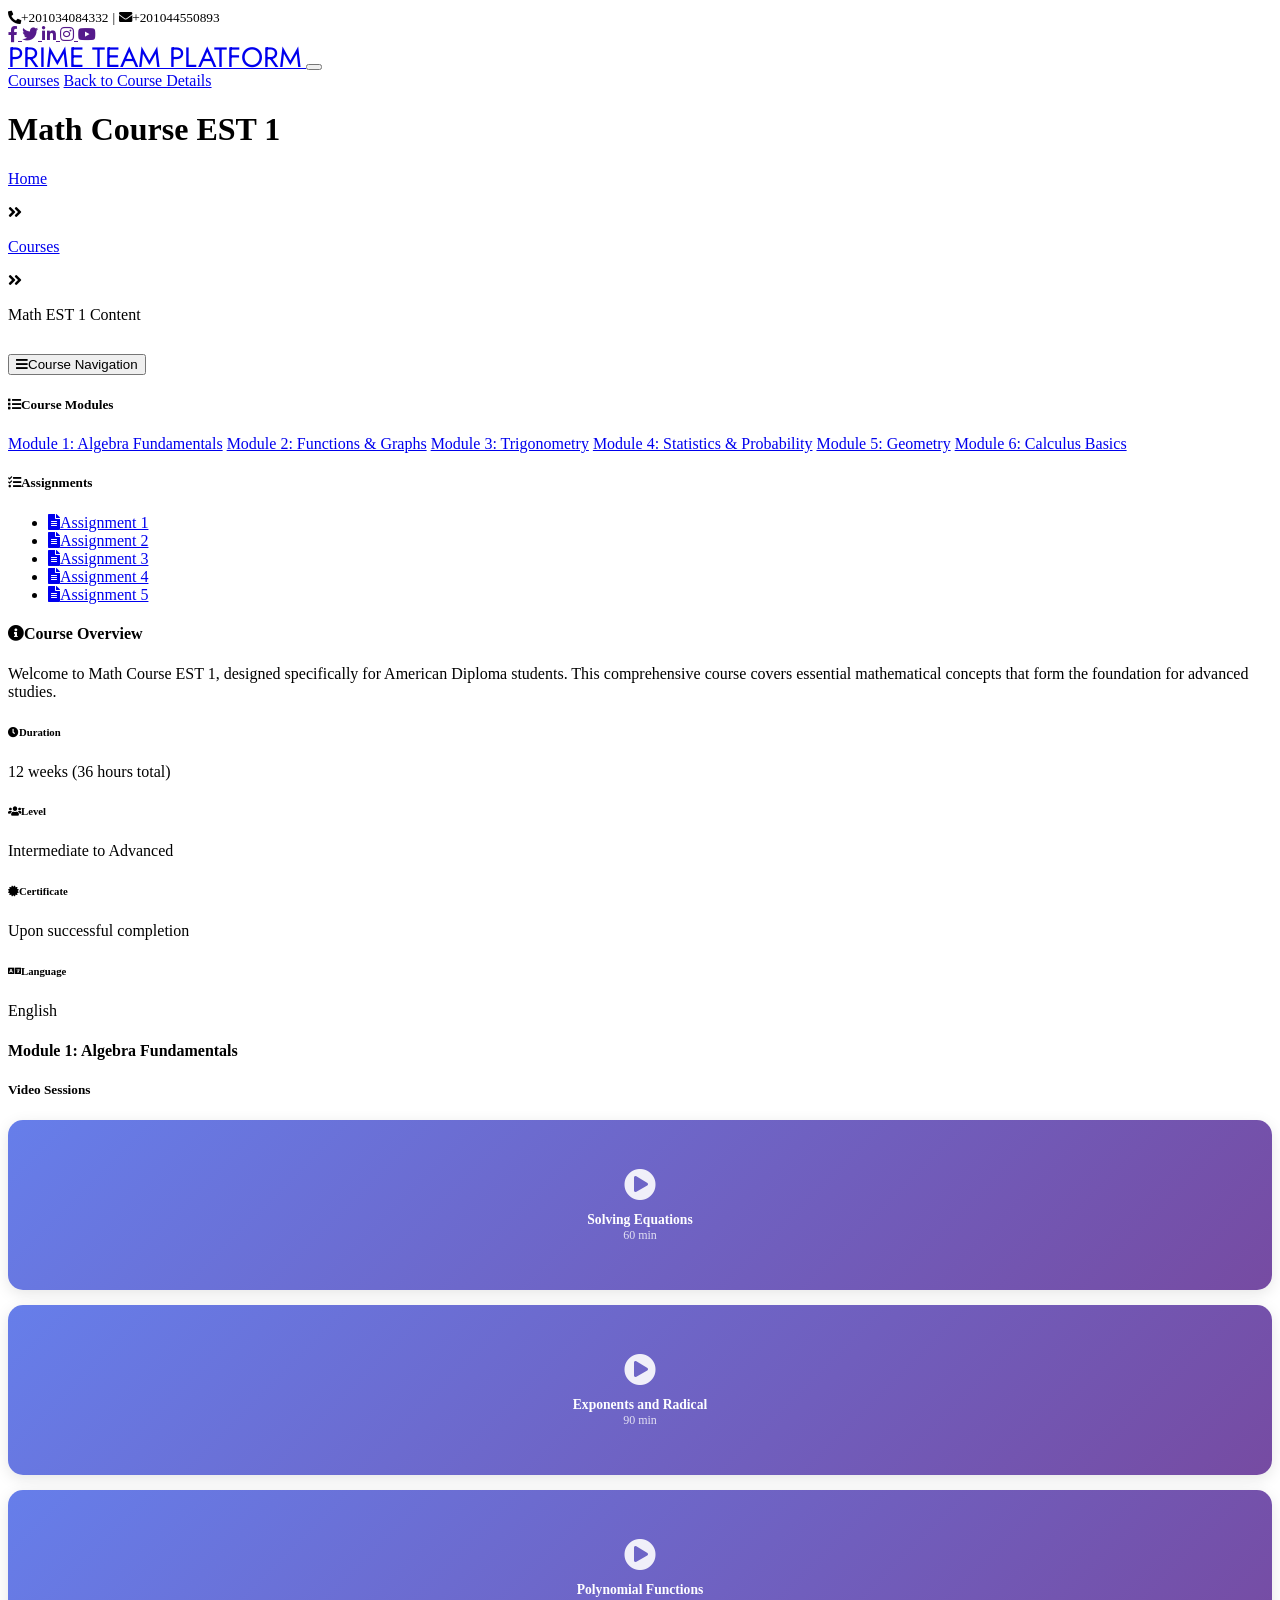
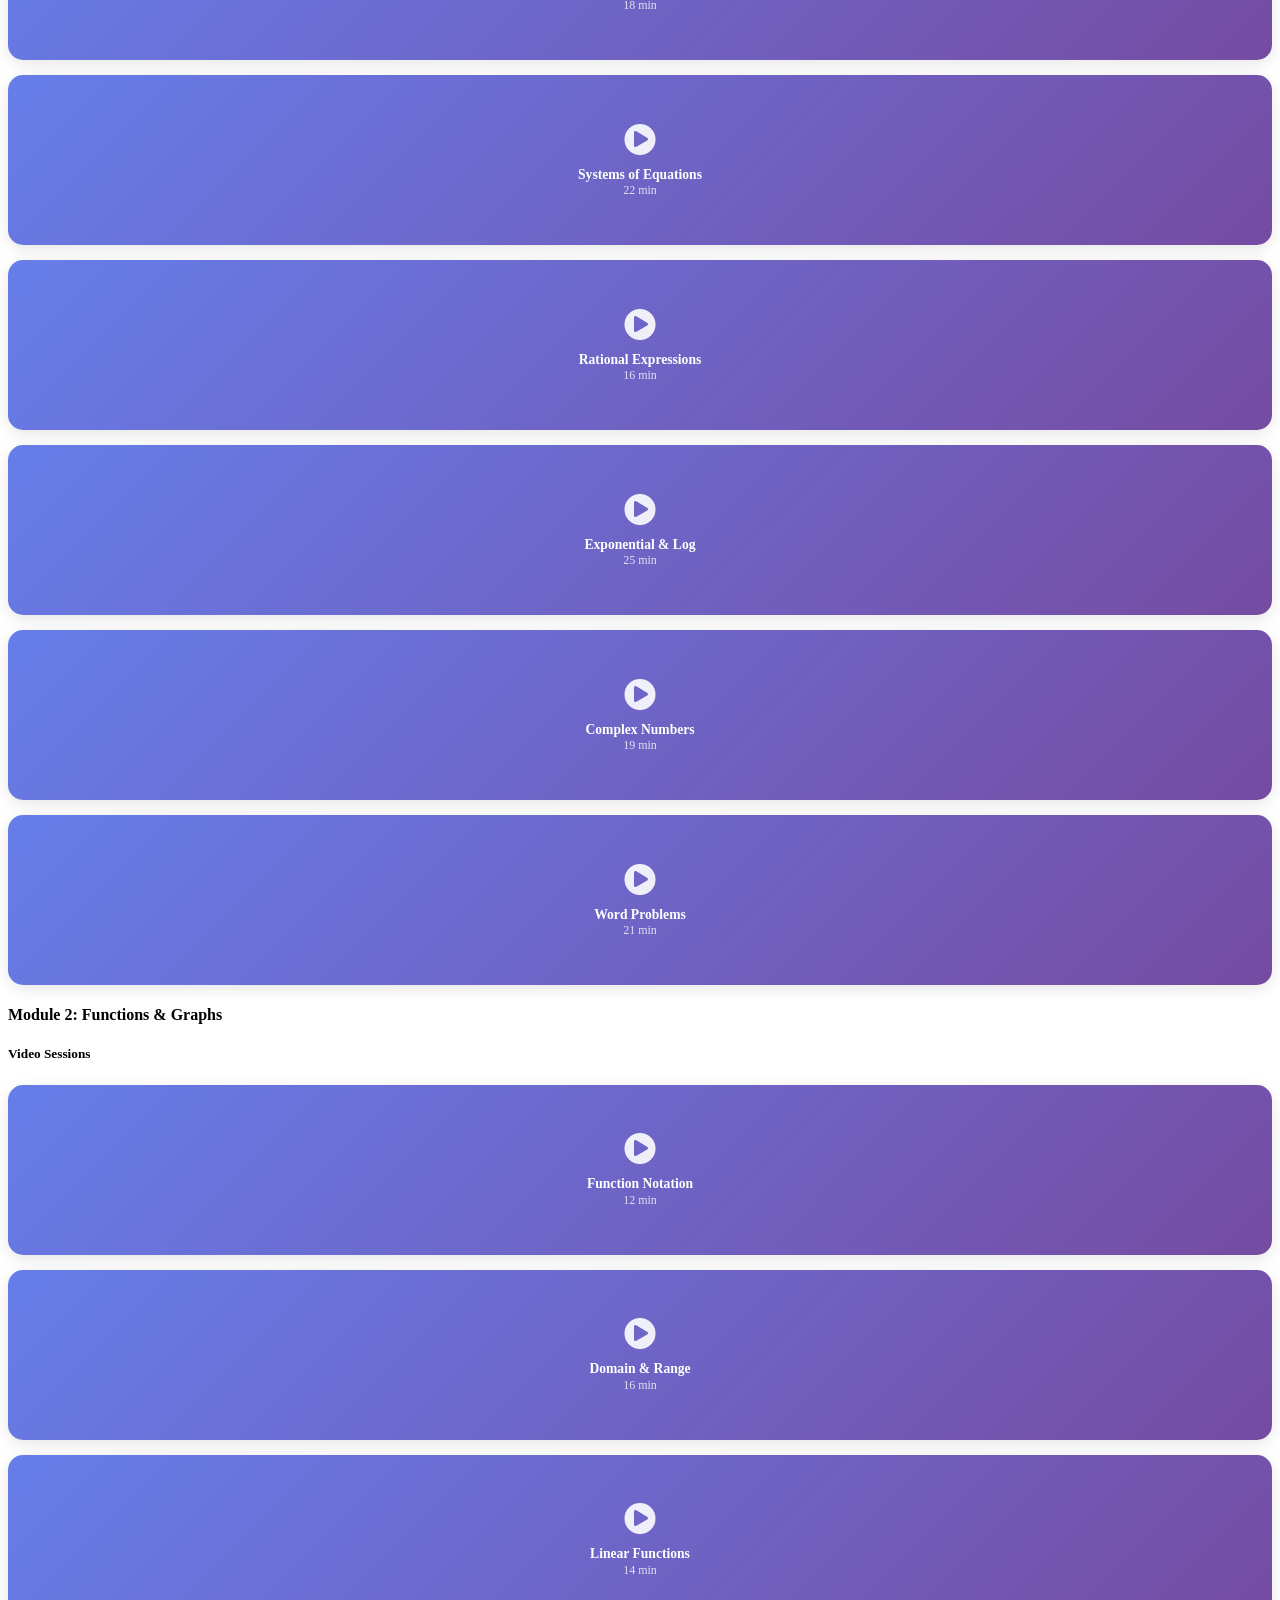
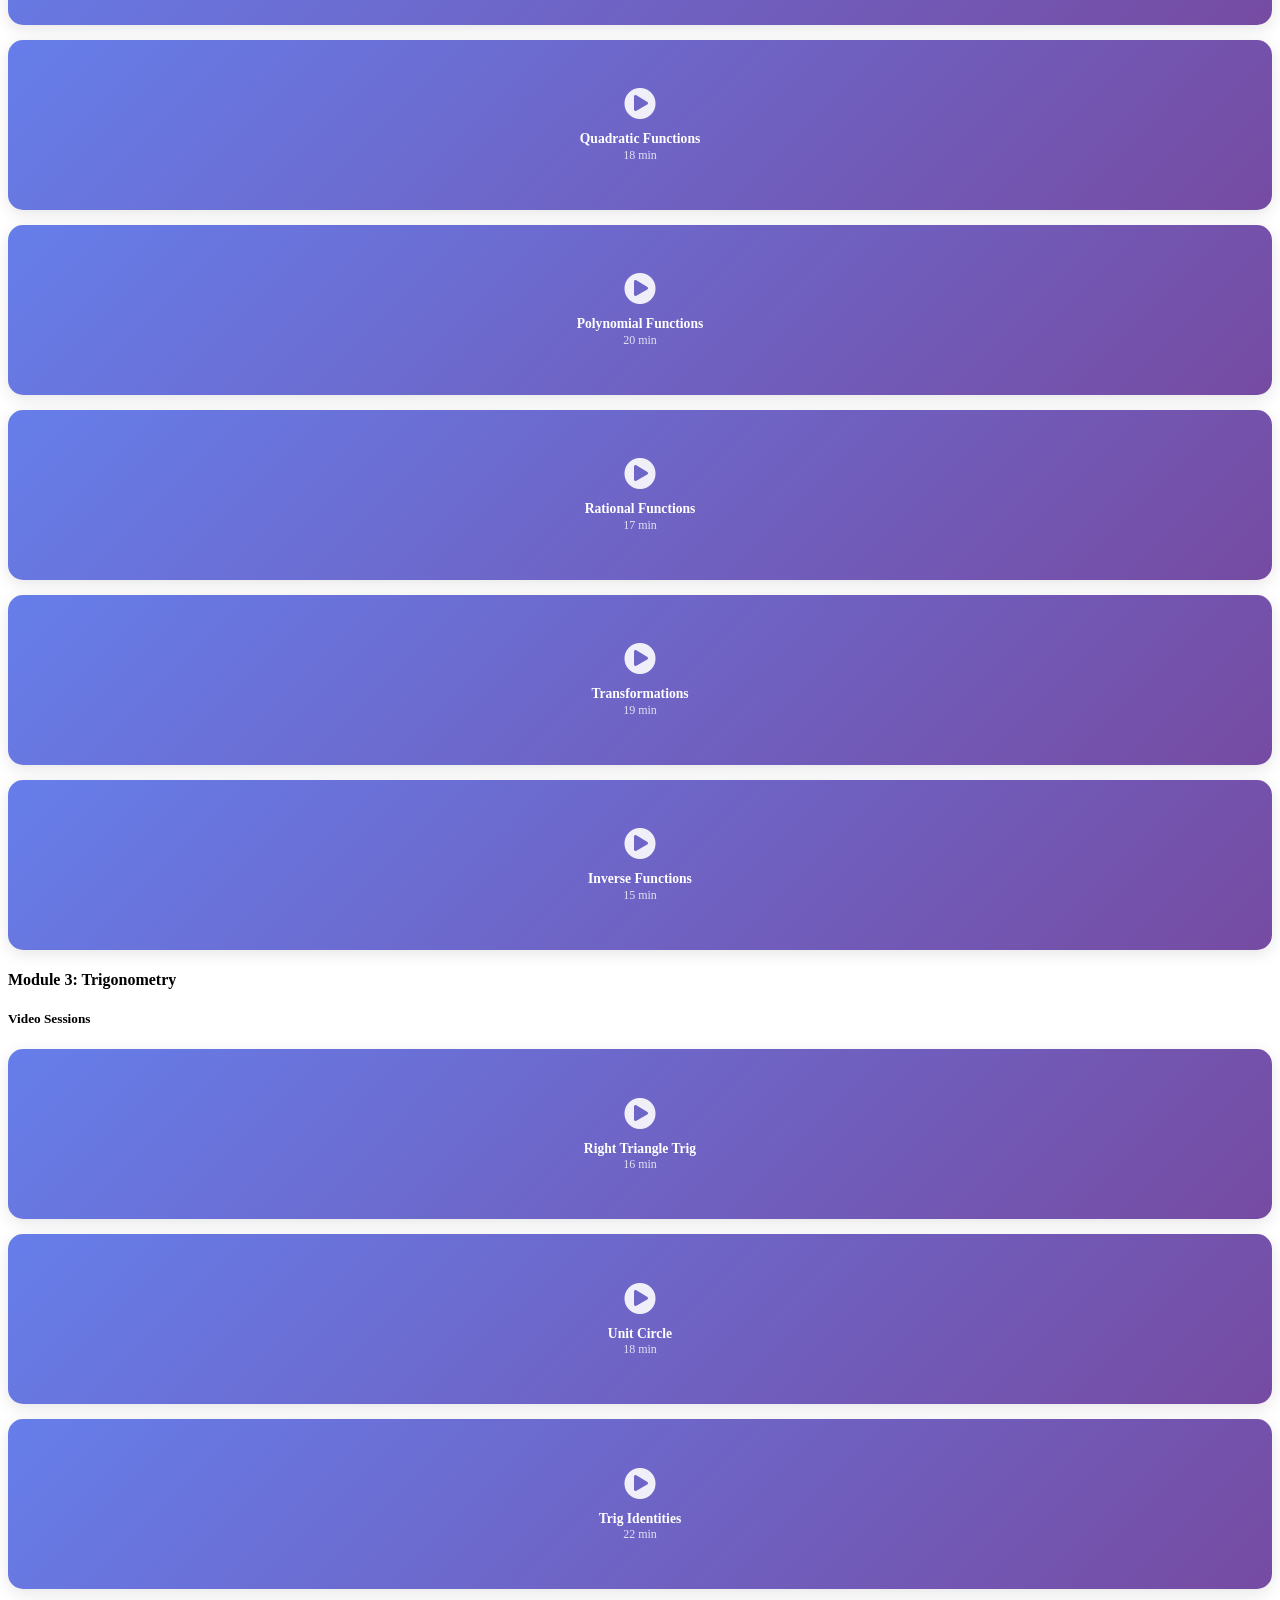
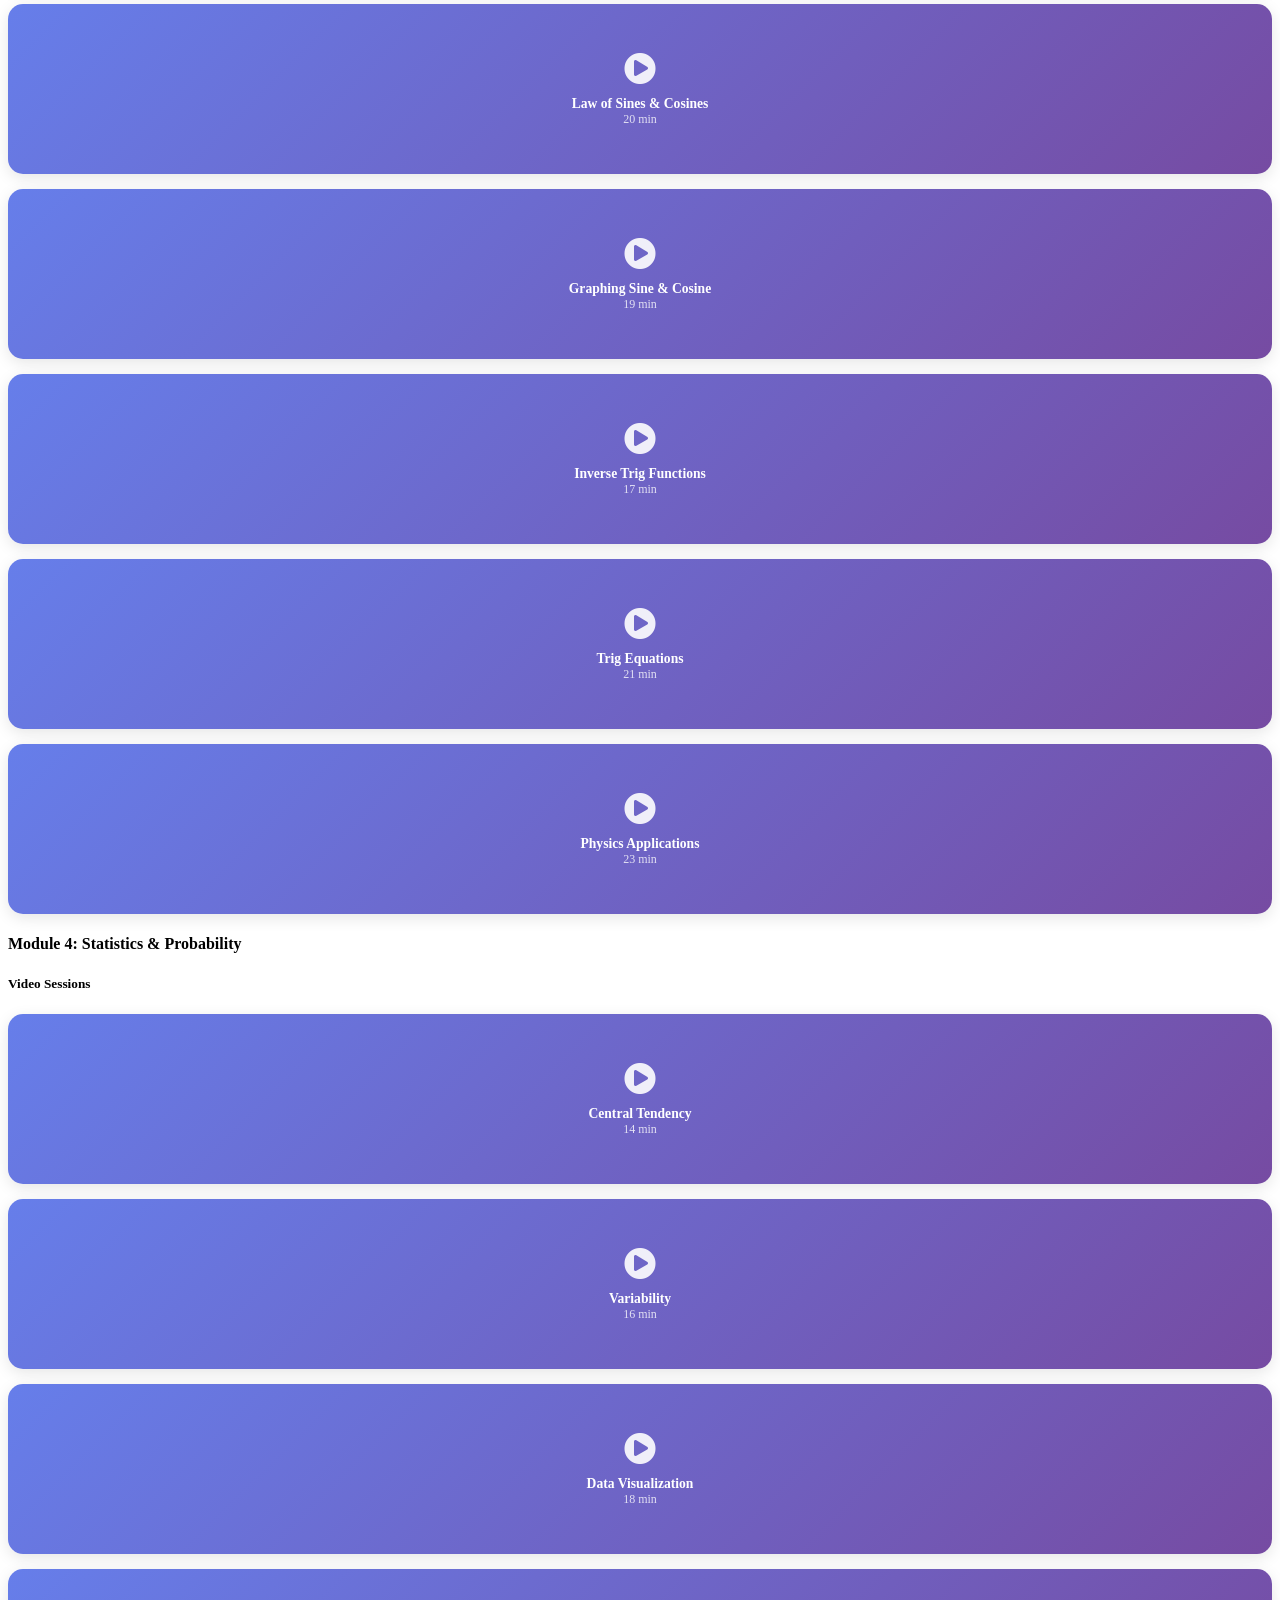
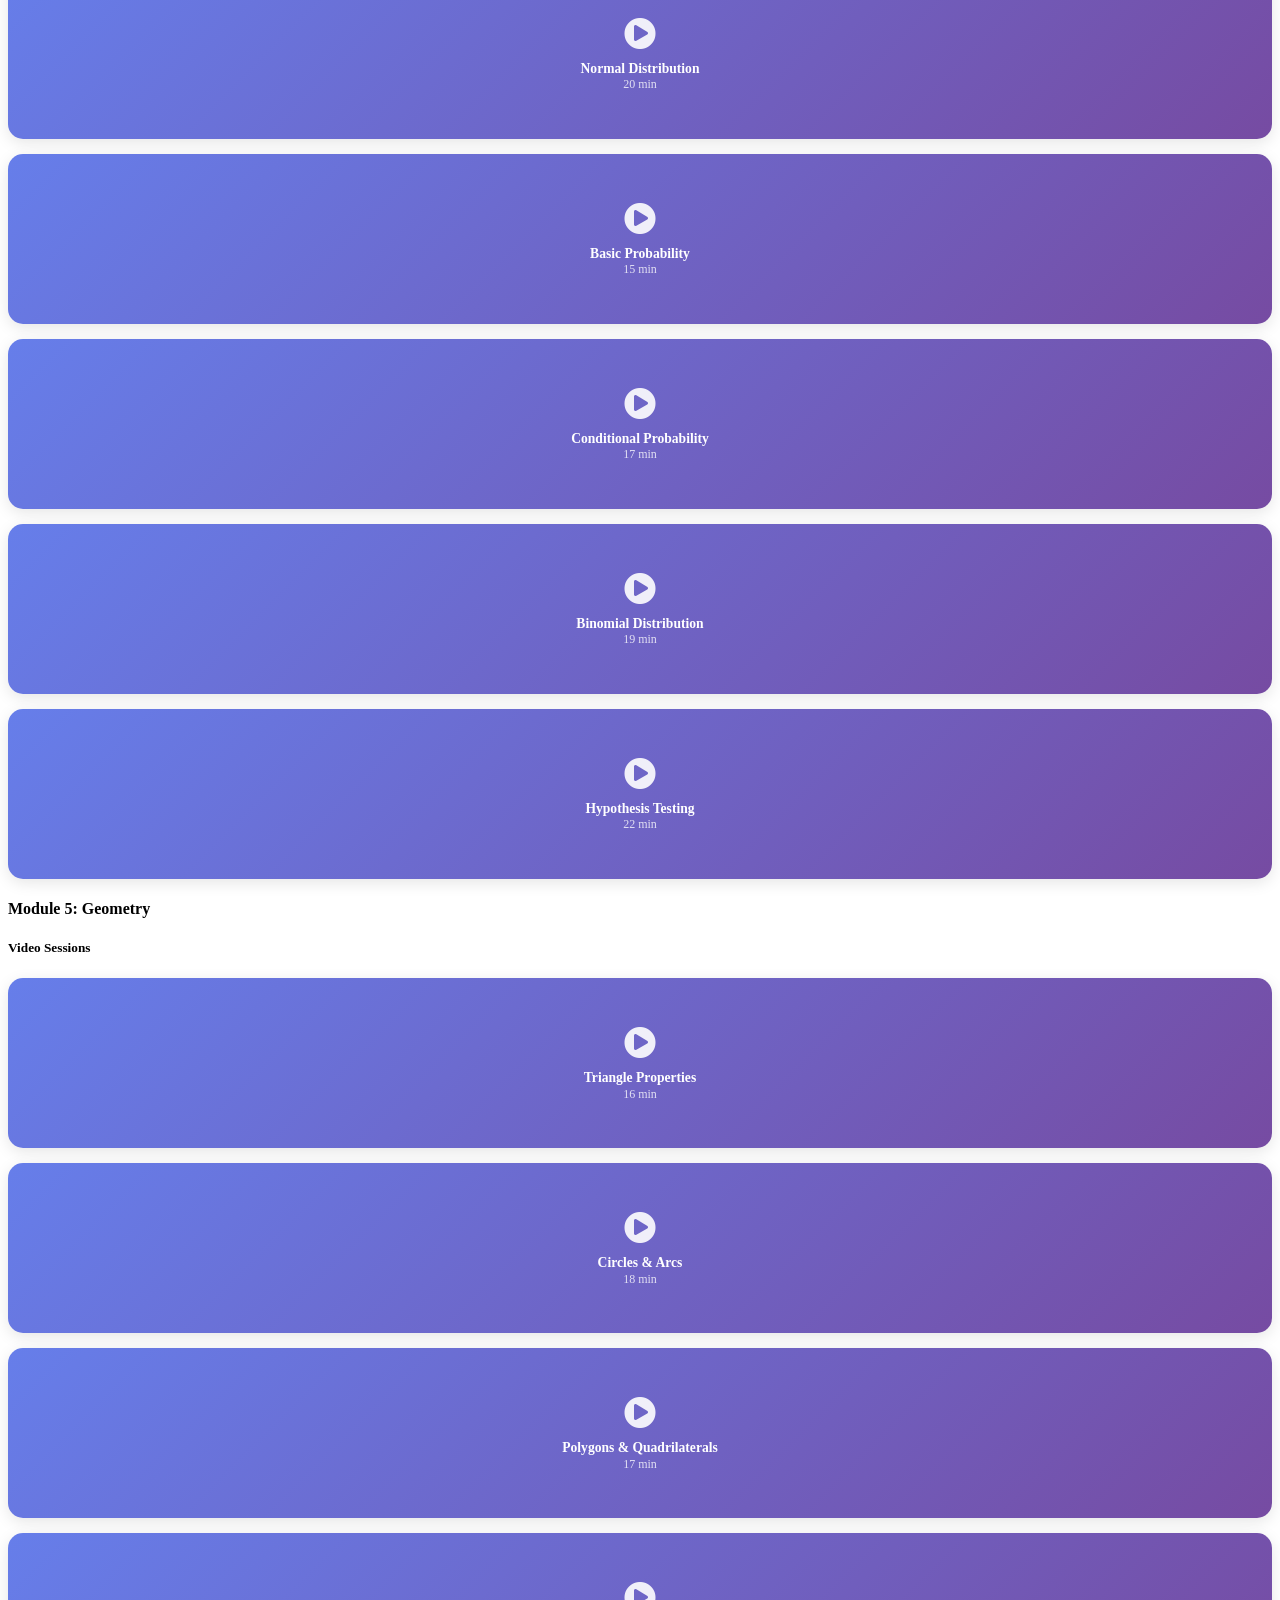
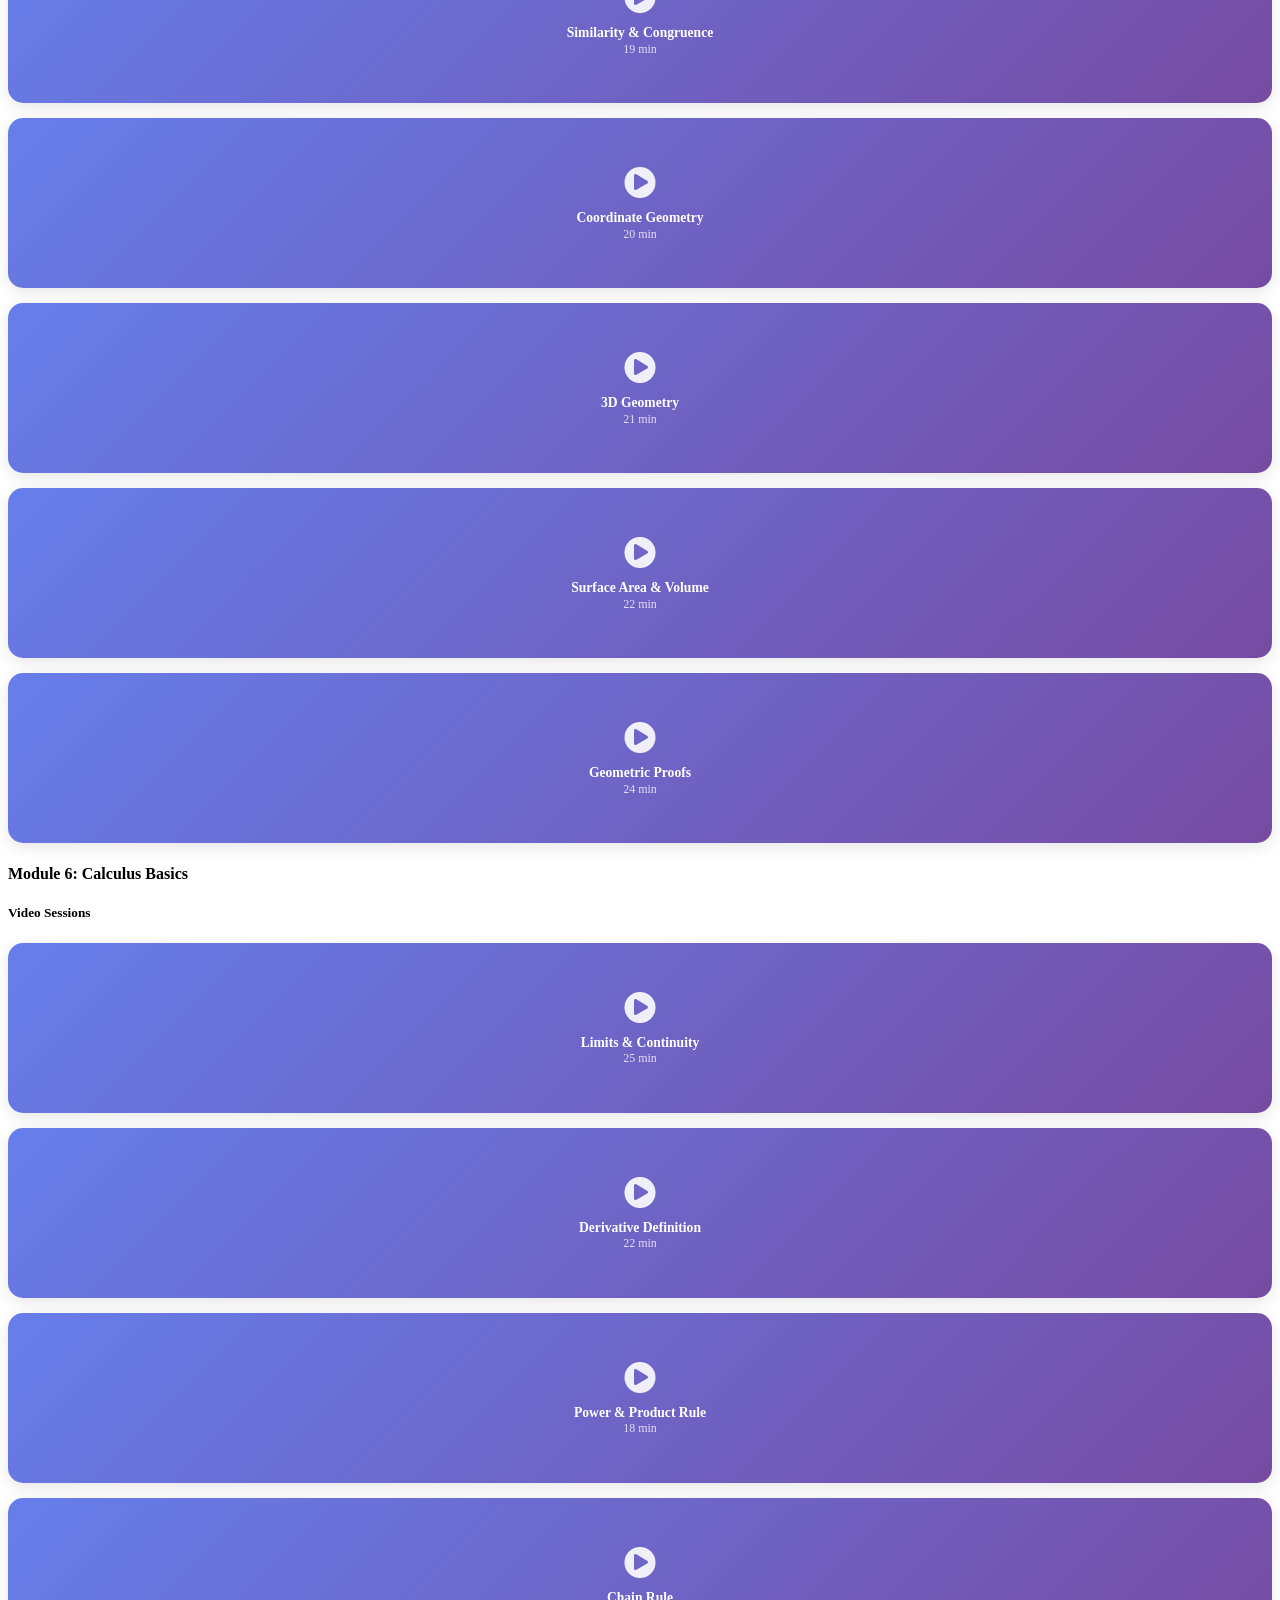
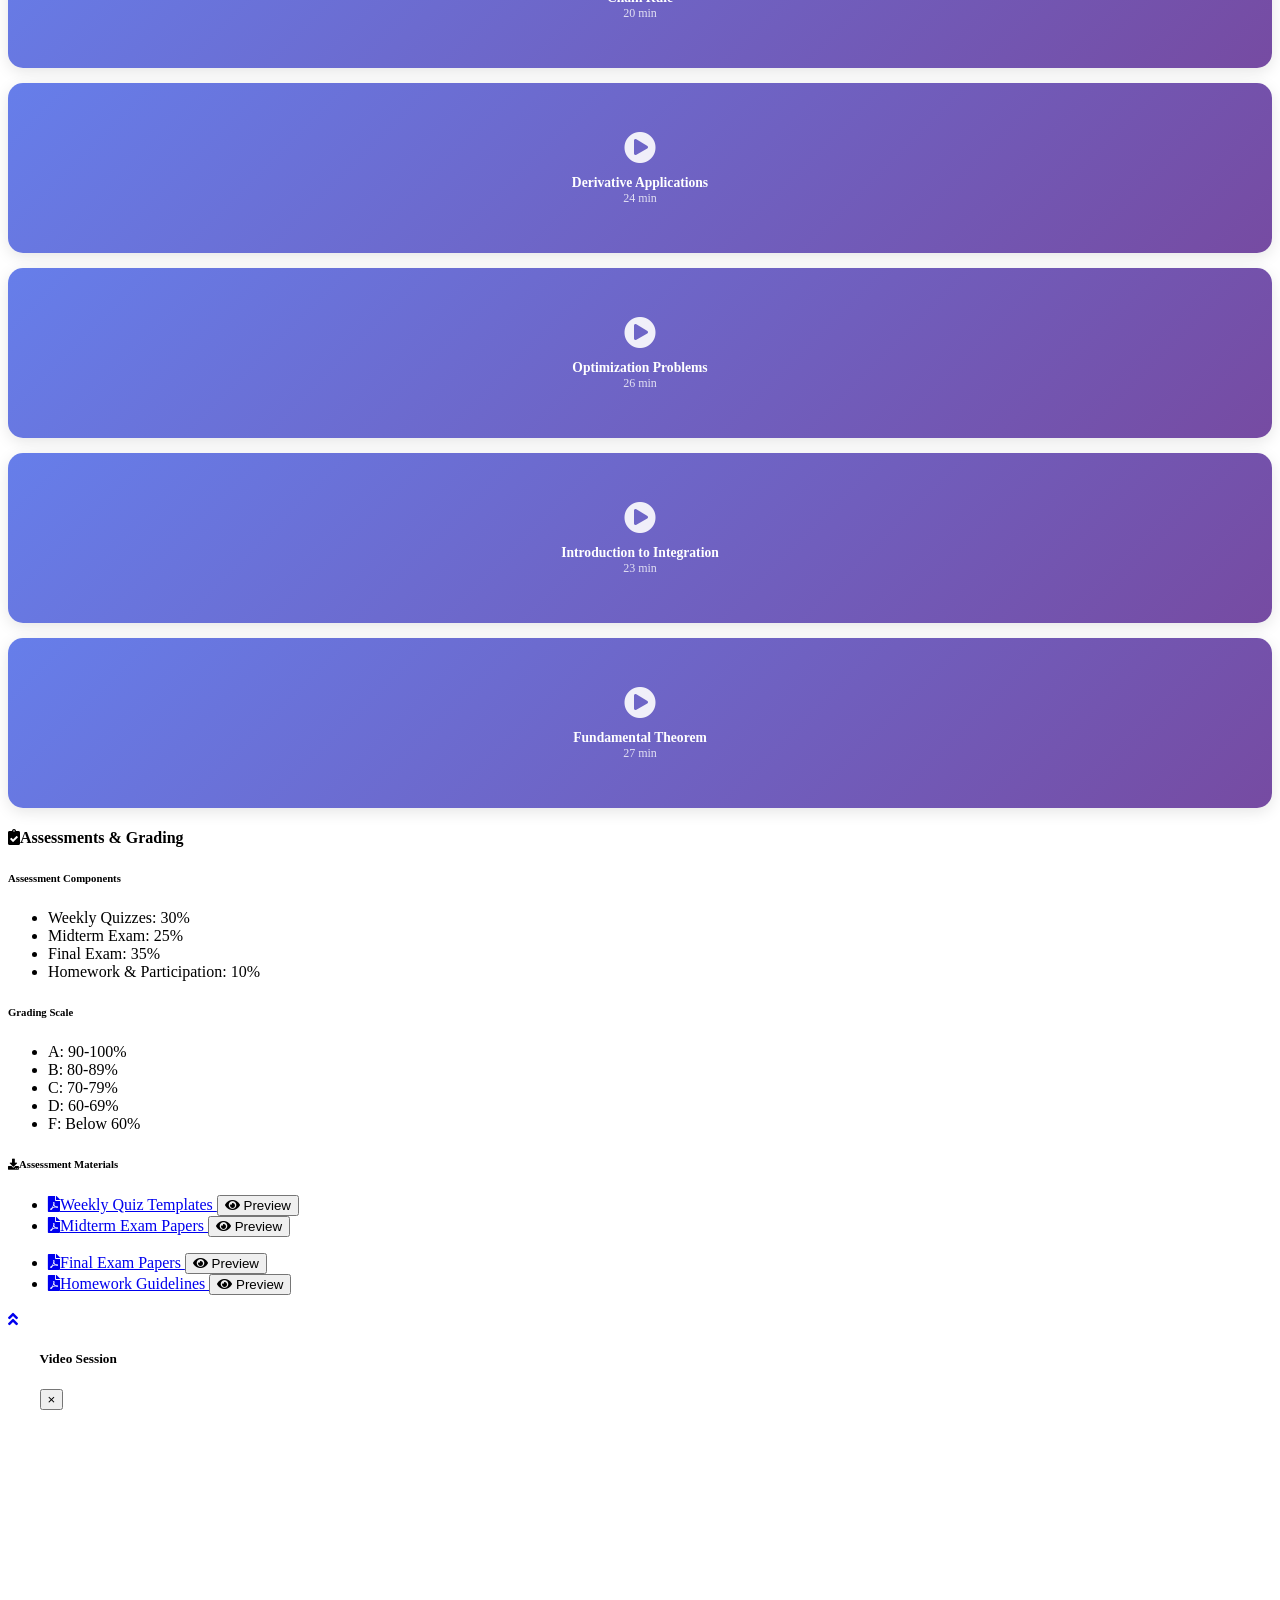
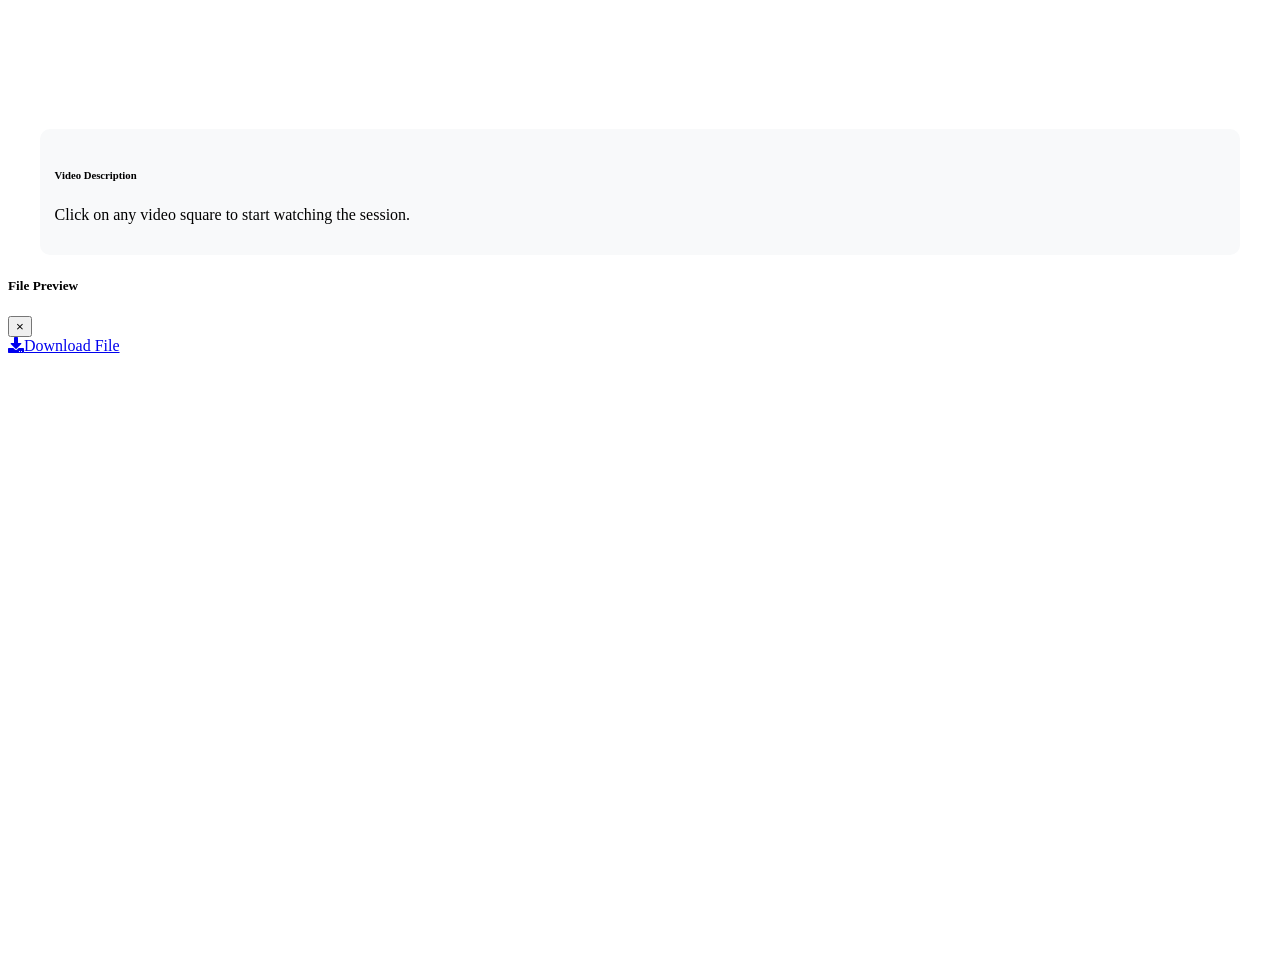
==== course-content-math-est-1.html @ a92e43b4 "Add files via upload" ====
<!DOCTYPE html>
<html lang="en">

<head>
    <meta charset="utf-8">
    <title>Math Course EST 1 - Course Content | Edukate</title>
    <meta content="width=device-width, initial-scale=1.0" name="viewport">
    <meta content="Math Course EST 1, American Diploma, Mathematics" name="keywords">
    <meta content="Comprehensive Math Course EST 1 content for American Diploma students" name="description">

    <!-- Favicon -->
    <link href="img/favicon.ico" rel="icon">

    <!-- Google Web Fonts -->
    <link rel="preconnect" href="https://fonts.gstatic.com">
    <link href="https://fonts.googleapis.com/css2?family=Jost:wght@500;600;700&family=Open+Sans:wght@400;600&display=swap" rel="stylesheet"> 

    <!-- Font Awesome -->
    <link href="https://cdnjs.cloudflare.com/ajax/libs/font-awesome/5.10.0/css/all.min.css" rel="stylesheet">

    <!-- Libraries Stylesheet -->
    <link href="lib/owlcarousel/assets/owl.carousel.min.css" rel="stylesheet">

    <!-- Customized Bootstrap Stylesheet -->
    <link href="css/style.css" rel="stylesheet">
    
    <!-- Enhanced Mobile-Responsive Styling -->
    <style>
        /* Video Squares - Enhanced Mobile Support */
        .video-square {
            background: linear-gradient(135deg, #667eea 0%, #764ba2 100%);
            border-radius: 15px;
            padding: 15px;
            text-align: center;
            color: white;
            cursor: pointer;
            transition: all 0.3s ease;
            height: 140px;
            display: flex;
            flex-direction: column;
            justify-content: center;
            align-items: center;
            box-shadow: 0 4px 15px rgba(0,0,0,0.1);
            margin-bottom: 15px;
            min-height: 120px;
        }   
        
        .video-square:hover {
            transform: translateY(-3px);
            box-shadow: 0 8px 25px rgba(0,0,0,0.2);
        }
        
        .video-square:active {
            transform: translateY(0);
        }
        
        .video-icon {
            font-size: 2rem;
            margin-bottom: 8px;
            opacity: 0.9;
        }
        
        .video-square h6 {
            margin: 0;
            font-weight: 600;
            font-size: 0.85rem;
            line-height: 1.2;
        }
        
        .video-square small {
            opacity: 0.8;
            font-size: 0.75rem;
        }
        
        /* Mobile-specific video square adjustments */
        @media (max-width: 768px) {
            .video-square {
                height: 120px;
                padding: 12px;
                margin-bottom: 10px;
            }
            
            .video-icon {
                font-size: 1.8rem;
                margin-bottom: 6px;
            }
            
            .video-square h6 {
                font-size: 0.8rem;
            }
            
            .video-square small {
                font-size: 0.7rem;
            }
        }
        
        @media (max-width: 576px) {
            .video-square {
                height: 100px;
                padding: 10px;
            }
            
            .video-icon {
                font-size: 1.5rem;
            }
            
            .video-square h6 {
                font-size: 0.75rem;
            }
        }
        
        /* Modal Enhancements for Mobile */
        .video-modal .modal-dialog {
            max-width: 95%;
            margin: 10px auto;
        }
        
        .video-player {
            width: 100%;
            height: 300px;
            border-radius: 10px;
        }
        
        @media (max-width: 768px) {
            .video-player {
                height: 250px;
            }
        }
        
        @media (max-width: 576px) {
            .video-player {
                height: 200px;
            }
        }
        
        .video-container {
            position: relative;
            width: 100%;
            margin: 0 auto;
        }
        
        .video-info {
            background: #f8f9fa;
            padding: 15px;
            border-radius: 10px;
            margin-top: 15px;
        }
        
        /* File Preview Modal Mobile Optimization */
        .file-preview-container iframe {
            width: 100%;
            height: 500px;
            border-radius: 10px;
        }
        
        @media (max-width: 768px) {
            .file-preview-container iframe {
                height: 400px;
            }
        }
        
        @media (max-width: 576px) {
            .file-preview-container iframe {
                height: 300px;
            }
        }
        
        /* Mobile Navigation Enhancements */
        @media (max-width: 768px) {
            .navbar-brand {
                flex-direction: row;
                align-items: center;
            }
            
            .navbar-brand span {
                font-size: 16px !important;
                line-height: 1.2 !important;
                margin-left: 8px !important;
            }
            
            .navbar-brand img {
                height: 40px !important;
                width: 40px !important;
                flex-shrink: 0;
            }
        }
        
        @media (max-width: 576px) {
            .navbar-brand span {
                font-size: 14px !important;
                line-height: 1.1 !important;
            }
            
            .navbar-brand img {
                height: 36px !important;
                width: 36px !important;
            }
        }
        
        @media (max-width: 480px) {
            .navbar-brand span {
                font-size: 12px !important;
                line-height: 1 !important;
            }
            
            .navbar-brand img {
                height: 32px !important;
                width: 32px !important;
            }
        }
        
        /* Mobile Button Enhancements */
        @media (max-width: 576px) {
            .btn-lg {
                padding: 0.75rem 1.5rem;
                font-size: 1rem;
            }
            
            .btn-sm {
                padding: 0.25rem 0.5rem;
                font-size: 0.8rem;
            }
        }
        
        /* Mobile Card Adjustments */
        @media (max-width: 768px) {
            .card-body {
                padding: 1rem;
            }
            
            .card-header h4, .card-header h5 {
                font-size: 1.1rem;
            }
        }
        
        /* Mobile List Adjustments */
        @media (max-width: 576px) {
            .list-unstyled li {
                margin-bottom: 0.5rem;
            }
            
            .list-unstyled li a {
                font-size: 0.9rem;
            }
        }
        
        /* Touch-friendly interactions */
        .btn, .video-square, a {
            -webkit-tap-highlight-color: rgba(0,0,0,0.1);
        }
        
        /* Mobile-specific spacing */
        @media (max-width: 768px) {
            .container {
                padding-left: 15px;
                padding-right: 15px;
            }
            
            .py-5 {
                padding-top: 2rem !important;
                padding-bottom: 2rem !important;
            }
        }
        
        /* Mobile modal improvements */
        @media (max-width: 576px) {
            .modal-dialog {
                margin: 0.5rem;
            }
            
            .modal-content {
                border-radius: 10px;
            }
        }
        
        /* Additional Mobile Navbar Fixes */
        @media (max-width: 768px) {
            .navbar {
                padding: 0.5rem 1rem !important;
            }
            
            .navbar-brand {
                max-width: calc(100% - 60px);
            }
            
            .navbar-toggler {
                padding: 0.25rem 0.5rem;
                font-size: 1rem;
            }
        }
        
        @media (max-width: 576px) {
            .navbar {
                padding: 0.4rem 0.8rem !important;
            }
            
            .navbar-brand {
                max-width: calc(100% - 50px);
            }
        }
        
        @media (max-width: 480px) {
            .navbar {
                padding: 0.3rem 0.6rem !important;
            }
            
            .navbar-brand {
                max-width: calc(100% - 45px);
            }
            
            .navbar-brand span {
                word-break: break-word;
                overflow-wrap: break-word;
            }
        }
        
        /* Ensure navbar doesn't overflow */
        .navbar-brand {
            white-space: nowrap;
            overflow: hidden;
            text-overflow: ellipsis;
        }
        
        @media (max-width: 480px) {
            .navbar-brand {
                white-space: normal;
                overflow: visible;
                text-overflow: unset;
            }
        }
    </style>
</head>

<body>
    <!-- Topbar Start -->
    <div class="container-fluid bg-dark">
        <div class="row py-2 px-lg-5">
            <div class="col-lg-6 text-center text-lg-left mb-2 mb-lg-0">
                <div class="d-inline-flex align-items-center text-white">
                    <small><i class="fa fa-phone-alt mr-2"></i>+201034084332</small>
                    <small class="px-3">|</small>
                    <small><i class="fa fa-envelope mr-2"></i>+201044550893</small>
                </div>
            </div>
            <div class="col-lg-6 text-center text-lg-right">
                <div class="d-inline-flex align-items-center">
                    <a class="text-white px-2" href="">
                        <i class="fab fa-facebook-f"></i>
                    </a>
                    <a class="text-white px-2" href="">
                        <i class="fab fa-twitter"></i>
                    </a>
                    <a class="text-white px-2" href="">
                        <i class="fab fa-linkedin-in"></i>
                    </a>
                    <a class="text-white px-2" href="">
                        <i class="fab fa-instagram"></i>
                    </a>
                    <a class="text-white pl-2" href="">
                        <i class="fab fa-youtube"></i>
                    </a>
                </div>
            </div>
        </div>
    </div>
    <!-- Topbar End -->

    <!-- Navbar Start -->
    <div class="container-fluid p-0">
        <nav class="navbar navbar-expand-lg bg-white navbar-light py-2 py-lg-3 px-3 px-lg-5">
            <a href="index.html" class="navbar-brand d-flex align-items-center">
                <img src="img/prime-team-logo.png" alt="Prime Team Platform" class="mr-2" style="height: 64px; width: 64px; border-radius: 50%; object-fit: cover;" onerror="this.style.display='none'">
                <span class="text-primary font-weight-bold" style="font-family: 'Jost', sans-serif; font-size: 28px; text-transform: uppercase; line-height: 1;">Prime Team Platform</span>
            </a>
            <button type="button" class="navbar-toggler" data-toggle="collapse" data-target="#navbarCollapse">
                <span class="navbar-toggler-icon"></span>
            </button>
            <div class="collapse navbar-collapse justify-content-between px-lg-3" id="navbarCollapse">
                <div class="navbar-nav mx-auto py-0">
                    <a href="course.html" class="nav-item nav-link">Courses</a>
                    <a href="detail.html" class="nav-item nav-link">Back to Course Details</a>
                </div>
            </div>
        </nav>
    </div>
    <!-- Navbar End -->

    <!-- Header Start -->
    <div class="jumbotron jumbotron-fluid page-header position-relative overlay-bottom" style="margin-bottom: 30px;">
        <div class="container text-center py-5">
            <h1 class="text-white display-1">Math Course EST 1</h1>
            <div class="d-inline-flex text-white mb-5">
                <p class="m-0 text-uppercase"><a class="text-white" href="index.html">Home</a></p>
                <i class="fa fa-angle-double-right pt-1 px-3"></i>
                <p class="m-0 text-uppercase"><a class="text-white" href="course.html">Courses</a></p>
                <i class="fa fa-angle-double-right pt-1 px-3"></i>
                <p class="m-0 text-uppercase">Math EST 1 Content</p>
            </div>
        </div>
    </div>
    <!-- Header End -->

    <!-- Course Content Start -->
    <div class="container-fluid py-5">
        <div class="container py-5">
            <div class="row">
                <!-- Course Sidebar -->
                <div class="col-lg-3 col-md-12 mb-4">
                    <!-- Mobile Toggle Button -->
                    <div class="d-lg-none mb-3">
                        <button class="btn btn-primary btn-block" type="button" data-toggle="collapse" data-target="#sidebarCollapse" aria-expanded="false" aria-controls="sidebarCollapse">
                            <i class="fa fa-bars mr-2"></i>Course Navigation
                        </button>
                    </div>
                    
                    <!-- Collapsible Sidebar -->
                    <div class="collapse d-lg-block" id="sidebarCollapse">
                        <div class="card mb-4">
                            <div class="card-header bg-primary text-white">
                                <h5 class="mb-0"><i class="fa fa-list mr-2"></i>Course Modules</h5>
                            </div>
                            <div class="list-group list-group-flush">
                                <a href="#module1" class="list-group-item list-group-item-action">Module 1: Algebra Fundamentals</a>
                                <a href="#module2" class="list-group-item list-group-item-action">Module 2: Functions & Graphs</a>
                                <a href="#module3" class="list-group-item list-group-item-action">Module 3: Trigonometry</a>
                                <a href="#module4" class="list-group-item list-group-item-action">Module 4: Statistics & Probability</a>
                                <a href="#module5" class="list-group-item list-group-item-action">Module 5: Geometry</a>
                                <a href="#module6" class="list-group-item list-group-item-action">Module 6: Calculus Basics</a>
                            </div>
                        </div>
                        
                        <div class="card mb-4">
                            <div class="card-header bg-success text-white">
                                <h5 class="mb-0"><i class="fa fa-tasks mr-2"></i>Assignments</h5>
                            </div>
                            <div class="card-body">
                                <ul class="list-unstyled mb-0">
                                    <li class="mb-2"><a href="https://drive.google.com/file/d/9STU901TUV012WXY345Z678901BCD234EFG567HIJ890KLM123NOP456QRS789TUV012/view?usp=sharing" target="_blank" class="text-primary d-block py-1"><i class="fa fa-file-alt mr-2"></i>Assignment 1</a></li>
                                    <li class="mb-2"><a href="https://drive.google.com/file/d/0TUV012UVW123XYZ456A789012BCD345FGH678IJK901LMN234OPQ567RST890UVW123/view?usp=sharing" target="_blank" class="text-primary d-block py-1"><i class="fa fa-file-alt mr-2"></i>Assignment 2</a></li>
                                    <li class="mb-2"><a href="https://drive.google.com/file/d/1UVW123VWX234YZ567890ABC123DEF456GHI789JKL012MNO345PQR678STU901VWX234/view?usp=sharing" target="_blank" class="text-primary d-block py-1"><i class="fa fa-file-alt mr-2"></i>Assignment 3</a></li>
                                    <li class="mb-2"><a href="https://drive.google.com/file/d/2VWX234WXY345Z678901BCD234EFG567HIJ890KLM123NOP456QRS789TUV012WXY345/view?usp=sharing" target="_blank" class="text-primary d-block py-1"><i class="fa fa-file-alt mr-2"></i>Assignment 4</a></li>
                                    <li class="mb-2"><a href="https://drive.google.com/file/d/3WXY345XYZ456A789012BCD345FGH678IJK901LMN234OPQ567RST890UVW123XYZ456/view?usp=sharing" target="_blank" class="text-primary d-block py-1"><i class="fa fa-file-alt mr-2"></i>Assignment 5</a></li>
                                </ul>
                            </div>
                        </div>
                    </div>
                </div>

                <!-- Main Content -->
                <div class="col-lg-9 col-md-12">
                    <!-- Course Overview -->
                    <div class="card mb-4">
                        <div class="card-header bg-primary text-white">
                            <h4 class="mb-0"><i class="fa fa-info-circle mr-2"></i>Course Overview</h4>
                        </div>
                        <div class="card-body">
                            <p class="lead">Welcome to Math Course EST 1, designed specifically for American Diploma students. This comprehensive course covers essential mathematical concepts that form the foundation for advanced studies.</p>
                            
                            <div class="row mt-4">
                                <div class="col-md-6">
                                    <h6><i class="fa fa-clock mr-2 text-primary"></i>Duration</h6>
                                    <p>12 weeks (36 hours total)</p>
                                    
                                    <h6><i class="fa fa-users mr-2 text-primary"></i>Level</h6>
                                    <p>Intermediate to Advanced</p>
                                </div>
                                <div class="col-md-6">
                                    <h6><i class="fa fa-certificate mr-2 text-primary"></i>Certificate</h6>
                                    <p>Upon successful completion</p>
                                    
                                    <h6><i class="fa fa-language mr-2 text-primary"></i>Language</h6>
                                    <p>English</p>
                                </div>
                            </div>
                        </div>
                    </div>

                    <!-- Module 1 -->
                    <div id="module1" class="card mb-4">
                        <div class="card-header bg-secondary text-white">
                            <h4 class="mb-0">Module 1: Algebra Fundamentals</h4>
                        </div>
                        <div class="card-body">
                            <h5>Video Sessions</h5>
                            <div class="row">
                                <div class="col-md-3 col-sm-6 mb-3">
                                    <div class="video-square" onclick="playVideo('linear-equations', 'Linear Equations and Inequalities', 'Learn how to solve linear equations and inequalities step by step.')">
                                        <div class="video-icon">
                                            <i class="fa fa-play-circle"></i>
                                        </div>
                                        <h6>Solving Equations</h6>
                                        <small>60 min</small>
                                    </div>
                                </div>
                                <div class="col-md-3 col-sm-6 mb-3">
                                    <div class="video-square" onclick="playVideo('Exponents and Radical', 'Exponents and Radical', 'Master Exponential Equations and their solutions.')">
                                        <div class="video-icon">
                                            <i class="fa fa-play-circle"></i>
                                        </div>
                                        <h6>Exponents and Radical</h6>
                                        <small>90 min</small>
                                    </div>
                                </div>
                                <div class="col-md-3 col-sm-6 mb-3">
                                    <div class="video-square" onclick="playVideo('polynomial-functions', 'Polynomial Functions', 'Understand polynomial operations and functions.')">
                                        <div class="video-icon">
                                            <i class="fa fa-play-circle"></i>
                                        </div>
                                        <h6>Polynomial Functions</h6>
                                        <small>18 min</small>
                                    </div>
                                </div>
                                <div class="col-md-3 col-sm-6 mb-3">
                                    <div class="video-square" onclick="playVideo('systems-equations', 'Systems of Linear Equations', 'Solve systems of equations using different methods.')">
                                        <div class="video-icon">
                                            <i class="fa fa-play-circle"></i>
                                        </div>
                                        <h6>Systems of Equations</h6>
                                        <small>22 min</small>
                                    </div>
                                </div>
                                <div class="col-md-3 col-sm-6 mb-3">
                                    <div class="video-square" onclick="playVideo('rational-expressions', 'Rational Expressions', 'Work with rational expressions and simplify them.')">
                                        <div class="video-icon">
                                            <i class="fa fa-play-circle"></i>
                                        </div>
                                        <h6>Rational Expressions</h6>
                                        <small>16 min</small>
                                    </div>
                                </div>
                                <div class="col-md-3 col-sm-6 mb-3">
                                    <div class="video-square" onclick="playVideo('exponential-logarithmic', 'Exponential and Logarithmic Functions', 'Explore exponential and logarithmic functions.')">
                                        <div class="video-icon">
                                            <i class="fa fa-play-circle"></i>
                                        </div>
                                        <h6>Exponential & Log</h6>
                                        <small>25 min</small>
                                    </div>
                                </div>
                                <div class="col-md-3 col-sm-6 mb-3">
                                    <div class="video-square" onclick="playVideo('complex-numbers', 'Complex Numbers', 'Introduction to complex numbers and operations.')">
                                        <div class="video-icon">
                                            <i class="fa fa-play-circle"></i>
                                        </div>
                                        <h6>Complex Numbers</h6>
                                        <small>19 min</small>
                                    </div>
                                </div>
                                <div class="col-md-3 col-sm-6 mb-3">
                                    <div class="video-square" onclick="playVideo('word-problems', 'Word Problems', 'Apply algebraic concepts to solve real-world problems.')">
                                        <div class="video-icon">
                                            <i class="fa fa-play-circle"></i>
                                        </div>
                                        <h6>Word Problems</h6>
                                        <small>21 min</small>
                                    </div>
                                </div>
                            </div>
                        </div>
                    </div>

                    <!-- Module 2 -->
                    <div id="module2" class="card mb-4">
                        <div class="card-header bg-secondary text-white">
                            <h4 class="mb-0">Module 2: Functions & Graphs</h4>
                        </div>
                        <div class="card-body">
                            <h5>Video Sessions</h5>
                            <div class="row">
                                <div class="col-md-3 col-sm-6 mb-3">
                                    <div class="video-square" onclick="playVideo('function-notation', 'Function Definition and Notation', 'Learn function notation and basic properties.')">
                                        <div class="video-icon">
                                            <i class="fa fa-play-circle"></i>
                                        </div>
                                        <h6>Function Notation</h6>
                                        <small>12 min</small>
                                    </div>
                                </div>
                                <div class="col-md-3 col-sm-6 mb-3">
                                    <div class="video-square" onclick="playVideo('domain-range', 'Domain and Range', 'Understand domain and range of functions.')">
                                        <div class="video-icon">
                                            <i class="fa fa-play-circle"></i>
                                        </div>
                                        <h6>Domain & Range</h6>
                                        <small>16 min</small>
                                    </div>
                                </div>
                                <div class="col-md-3 col-sm-6 mb-3">
                                    <div class="video-square" onclick="playVideo('linear-functions', 'Linear Functions', 'Graph and analyze linear functions.')">
                                        <div class="video-icon">
                                            <i class="fa fa-play-circle"></i>
                                        </div>
                                        <h6>Linear Functions</h6>
                                        <small>14 min</small>
                                    </div>
                                </div>
                                <div class="col-md-3 col-sm-6 mb-3">
                                    <div class="video-square" onclick="playVideo('quadratic-functions', 'Quadratic Functions', 'Master quadratic functions and their graphs.')">
                                        <div class="video-icon">
                                            <i class="fa fa-play-circle"></i>
                                        </div>
                                        <h6>Quadratic Functions</h6>
                                        <small>18 min</small>
                                    </div>
                                </div>
                                <div class="col-md-3 col-sm-6 mb-3">
                                    <div class="video-square" onclick="playVideo('polynomial-functions-graph', 'Polynomial Functions', 'Explore polynomial functions and their behavior.')">
                                        <div class="video-icon">
                                            <i class="fa fa-play-circle"></i>
                                        </div>
                                        <h6>Polynomial Functions</h6>
                                        <small>20 min</small>
                                    </div>
                                </div>
                                <div class="col-md-3 col-sm-6 mb-3">
                                    <div class="video-square" onclick="playVideo('rational-functions', 'Rational Functions', 'Work with rational functions and asymptotes.')">
                                        <div class="video-icon">
                                            <i class="fa fa-play-circle"></i>
                                        </div>
                                        <h6>Rational Functions</h6>
                                        <small>17 min</small>
                                    </div>
                                </div>
                                <div class="col-md-3 col-sm-6 mb-3">
                                    <div class="video-square" onclick="playVideo('function-transformations', 'Function Transformations', 'Apply transformations to functions.')">
                                        <div class="video-icon">
                                            <i class="fa fa-play-circle"></i>
                                        </div>
                                        <h6>Transformations</h6>
                                        <small>19 min</small>
                                    </div>
                                </div>
                                <div class="col-md-3 col-sm-6 mb-3">
                                    <div class="video-square" onclick="playVideo('inverse-functions', 'Inverse Functions', 'Find and work with inverse functions.')">
                                        <div class="video-icon">
                                            <i class="fa fa-play-circle"></i>
                                        </div>
                                        <h6>Inverse Functions</h6>
                                        <small>15 min</small>
                                    </div>
                                </div>
                            </div>
                        </div>
                    </div>

                    <!-- Module 3 -->
                    <div id="module3" class="card mb-4">
                        <div class="card-header bg-secondary text-white">
                            <h4 class="mb-0">Module 3: Trigonometry</h4>
                        </div>
                        <div class="card-body">
                            <h5>Video Sessions</h5>
                            <div class="row">
                                <div class="col-md-3 col-sm-6 mb-3">
                                    <div class="video-square" onclick="playVideo('right-triangle-trig', 'Right Triangle Trigonometry', 'Learn trigonometric ratios in right triangles.')">
                                        <div class="video-icon">
                                            <i class="fa fa-play-circle"></i>
                                        </div>
                                        <h6>Right Triangle Trig</h6>
                                        <small>16 min</small>
                                    </div>
                                </div>
                                <div class="col-md-3 col-sm-6 mb-3">
                                    <div class="video-square" onclick="playVideo('unit-circle', 'Unit Circle', 'Master the unit circle and reference angles.')">
                                        <div class="video-icon">
                                            <i class="fa fa-play-circle"></i>
                                        </div>
                                        <h6>Unit Circle</h6>
                                        <small>18 min</small>
                                    </div>
                                </div>
                                <div class="col-md-3 col-sm-6 mb-3">
                                    <div class="video-square" onclick="playVideo('trig-identities', 'Trigonometric Identities', 'Work with fundamental trig identities.')">
                                        <div class="video-icon">
                                            <i class="fa fa-play-circle"></i>
                                        </div>
                                        <h6>Trig Identities</h6>
                                        <small>22 min</small>
                                    </div>
                                </div>
                                <div class="col-md-3 col-sm-6 mb-3">
                                    <div class="video-square" onclick="playVideo('law-sines-cosines', 'Law of Sines and Cosines', 'Solve triangles using laws of sines and cosines.')">
                                        <div class="video-icon">
                                            <i class="fa fa-play-circle"></i>
                                        </div>
                                        <h6>Law of Sines & Cosines</h6>
                                        <small>20 min</small>
                                    </div>
                                </div>
                                <div class="col-md-3 col-sm-6 mb-3">
                                    <div class="video-square" onclick="playVideo('graphing-sine-cosine', 'Graphing Sine and Cosine', 'Graph trigonometric functions and transformations.')">
                                        <div class="video-icon">
                                            <i class="fa fa-play-circle"></i>
                                        </div>
                                        <h6>Graphing Sine & Cosine</h6>
                                        <small>19 min</small>
                                    </div>
                                </div>
                                <div class="col-md-3 col-sm-6 mb-3">
                                    <div class="video-square" onclick="playVideo('inverse-trig-functions', 'Inverse Trigonometric Functions', 'Understand inverse trig functions and their domains.')">
                                        <div class="video-icon">
                                            <i class="fa fa-play-circle"></i>
                                        </div>
                                        <h6>Inverse Trig Functions</h6>
                                        <small>17 min</small>
                                    </div>
                                </div>
                                <div class="col-md-3 col-sm-6 mb-3">
                                    <div class="video-square" onclick="playVideo('trig-equations', 'Trigonometric Equations', 'Solve various types of trigonometric equations.')">
                                        <div class="video-icon">
                                            <i class="fa fa-play-circle"></i>
                                        </div>
                                        <h6>Trig Equations</h6>
                                        <small>21 min</small>
                                    </div>
                                </div>
                                <div class="col-md-3 col-sm-6 mb-3">
                                    <div class="video-square" onclick="playVideo('trig-applications', 'Applications in Physics', 'Apply trigonometry to real-world physics problems.')">
                                        <div class="video-icon">
                                            <i class="fa fa-play-circle"></i>
                                        </div>
                                        <h6>Physics Applications</h6>
                                        <small>23 min</small>
                                    </div>
                                </div>
                            </div>
                        </div>
                    </div>

                    <!-- Module 4 -->
                    <div id="module4" class="card mb-4">
                        <div class="card-header bg-secondary text-white">
                            <h4 class="mb-0">Module 4: Statistics & Probability</h4>
                        </div>
                        <div class="card-body">
                            <h5>Video Sessions</h5>
                            <div class="row">
                                <div class="col-md-3 col-sm-6 mb-3">
                                    <div class="video-square" onclick="playVideo('central-tendency', 'Measures of Central Tendency', 'Learn mean, median, and mode calculations.')">
                                        <div class="video-icon">
                                            <i class="fa fa-play-circle"></i>
                                        </div>
                                        <h6>Central Tendency</h6>
                                        <small>14 min</small>
                                    </div>
                                </div>
                                <div class="col-md-3 col-sm-6 mb-3">
                                    <div class="video-square" onclick="playVideo('variability', 'Measures of Variability', 'Understand range, variance, and standard deviation.')">
                                        <div class="video-icon">
                                            <i class="fa fa-play-circle"></i>
                                        </div>
                                        <h6>Variability</h6>
                                        <small>16 min</small>
                                    </div>
                                </div>
                                <div class="col-md-3 col-sm-6 mb-3">
                                    <div class="video-square" onclick="playVideo('data-visualization', 'Data Visualization', 'Create and interpret charts and graphs.')">
                                        <div class="video-icon">
                                            <i class="fa fa-play-circle"></i>
                                        </div>
                                        <h6>Data Visualization</h6>
                                        <small>18 min</small>
                                    </div>
                                </div>
                                <div class="col-md-3 col-sm-6 mb-3">
                                    <div class="video-square" onclick="playVideo('normal-distribution', 'Normal Distribution', 'Master the normal distribution and z-scores.')">
                                        <div class="video-icon">
                                            <i class="fa fa-play-circle"></i>
                                        </div>
                                        <h6>Normal Distribution</h6>
                                        <small>20 min</small>
                                    </div>
                                </div>
                                <div class="col-md-3 col-sm-6 mb-3">
                                    <div class="video-square" onclick="playVideo('basic-probability', 'Basic Probability Rules', 'Learn fundamental probability concepts.')">
                                        <div class="video-icon">
                                            <i class="fa fa-play-circle"></i>
                                        </div>
                                        <h6>Basic Probability</h6>
                                        <small>15 min</small>
                                    </div>
                                </div>
                                <div class="col-md-3 col-sm-6 mb-3">
                                    <div class="video-square" onclick="playVideo('conditional-probability', 'Conditional Probability', 'Understand conditional probability and independence.')">
                                        <div class="video-icon">
                                            <i class="fa fa-play-circle"></i>
                                        </div>
                                        <h6>Conditional Probability</h6>
                                        <small>17 min</small>
                                    </div>
                                </div>
                                <div class="col-md-3 col-sm-6 mb-3">
                                    <div class="video-square" onclick="playVideo('binomial-distribution', 'Binomial Distribution', 'Work with binomial probability distributions.')">
                                        <div class="video-icon">
                                            <i class="fa fa-play-circle"></i>
                                        </div>
                                        <h6>Binomial Distribution</h6>
                                        <small>19 min</small>
                                    </div>
                                </div>
                                <div class="col-md-3 col-sm-6 mb-3">
                                    <div class="video-square" onclick="playVideo('hypothesis-testing', 'Hypothesis Testing', 'Introduction to statistical hypothesis testing.')">
                                        <div class="video-icon">
                                            <i class="fa fa-play-circle"></i>
                                        </div>
                                        <h6>Hypothesis Testing</h6>
                                        <small>22 min</small>
                                    </div>
                                </div>
                            </div>
                        </div>
                    </div>

                    <!-- Module 5 -->
                    <div id="module5" class="card mb-4">
                        <div class="card-header bg-secondary text-white">
                            <h4 class="mb-0">Module 5: Geometry</h4>
                        </div>
                        <div class="card-body">
                            <h5>Video Sessions</h5>
                            <div class="row">
                                <div class="col-md-3 col-sm-6 mb-3">
                                    <div class="video-square" onclick="playVideo('triangle-properties', 'Properties of Triangles', 'Learn triangle theorems and properties.')">
                                        <div class="video-icon">
                                            <i class="fa fa-play-circle"></i>
                                        </div>
                                        <h6>Triangle Properties</h6>
                                        <small>16 min</small>
                                    </div>
                                </div>
                                <div class="col-md-3 col-sm-6 mb-3">
                                    <div class="video-square" onclick="playVideo('circles-arcs', 'Circles and Arcs', 'Master circle properties and arc measurements.')">
                                        <div class="video-icon">
                                            <i class="fa fa-play-circle"></i>
                                        </div>
                                        <h6>Circles & Arcs</h6>
                                        <small>18 min</small>
                                    </div>
                                </div>
                                <div class="col-md-3 col-sm-6 mb-3">
                                    <div class="video-square" onclick="playVideo('polygons-quadrilaterals', 'Polygons and Quadrilaterals', 'Understand polygon properties and classifications.')">
                                        <div class="video-icon">
                                            <i class="fa fa-play-circle"></i>
                                        </div>
                                        <h6>Polygons & Quadrilaterals</h6>
                                        <small>17 min</small>
                                    </div>
                                </div>
                                <div class="col-md-3 col-sm-6 mb-3">
                                    <div class="video-square" onclick="playVideo('similarity-congruence', 'Similarity and Congruence', 'Work with similar and congruent figures.')">
                                        <div class="video-icon">
                                            <i class="fa fa-play-circle"></i>
                                        </div>
                                        <h6>Similarity & Congruence</h6>
                                        <small>19 min</small>
                                    </div>
                                </div>
                                <div class="col-md-3 col-sm-6 mb-3">
                                    <div class="video-square" onclick="playVideo('coordinate-geometry', 'Coordinate Geometry', 'Master coordinate plane and distance formulas.')">
                                        <div class="video-icon">
                                            <i class="fa fa-play-circle"></i>
                                        </div>
                                        <h6>Coordinate Geometry</h6>
                                        <small>20 min</small>
                                    </div>
                                </div>
                                <div class="col-md-3 col-sm-6 mb-3">
                                    <div class="video-square" onclick="playVideo('3d-geometry', '3D Geometry', 'Explore three-dimensional shapes and properties.')">
                                        <div class="video-icon">
                                            <i class="fa fa-play-circle"></i>
                                        </div>
                                        <h6>3D Geometry</h6>
                                        <small>21 min</small>
                                    </div>
                                </div>
                                <div class="col-md-3 col-sm-6 mb-3">
                                    <div class="video-square" onclick="playVideo('surface-area-volume', 'Surface Area and Volume', 'Calculate surface areas and volumes of 3D shapes.')">
                                        <div class="video-icon">
                                            <i class="fa fa-play-circle"></i>
                                        </div>
                                        <h6>Surface Area & Volume</h6>
                                        <small>22 min</small>
                                    </div>
                                </div>
                                <div class="col-md-3 col-sm-6 mb-3">
                                    <div class="video-square" onclick="playVideo('geometric-proofs', 'Geometric Proofs', 'Learn to write and understand geometric proofs.')">
                                        <div class="video-icon">
                                            <i class="fa fa-play-circle"></i>
                                        </div>
                                        <h6>Geometric Proofs</h6>
                                        <small>24 min</small>
                                    </div>
                                </div>
                            </div>
                        </div>
                    </div>

                    <!-- Module 6 -->
                    <div id="module6" class="card mb-4">
                        <div class="card-header bg-secondary text-white">
                            <h4 class="mb-0">Module 6: Calculus Basics</h4>
                        </div>
                        <div class="card-body">
                            <h5>Video Sessions</h5>
                            <div class="row">
                                <div class="col-md-3 col-sm-6 mb-3">
                                    <div class="video-square" onclick="playVideo('limits-continuity', 'Limits and Continuity', 'Master the concept of limits and continuity.')">
                                        <div class="video-icon">
                                            <i class="fa fa-play-circle"></i>
                                        </div>
                                        <h6>Limits & Continuity</h6>
                                        <small>25 min</small>
                                    </div>
                                </div>
                                <div class="col-md-3 col-sm-6 mb-3">
                                    <div class="video-square" onclick="playVideo('derivative-definition', 'Derivative Definition', 'Understand the formal definition of derivatives.')">
                                        <div class="video-icon">
                                            <i class="fa fa-play-circle"></i>
                                        </div>
                                        <h6>Derivative Definition</h6>
                                        <small>22 min</small>
                                    </div>
                                </div>
                                <div class="col-md-3 col-sm-6 mb-3">
                                    <div class="video-square" onclick="playVideo('power-product-rule', 'Power Rule and Product Rule', 'Learn basic differentiation rules.')">
                                        <div class="video-icon">
                                            <i class="fa fa-play-circle"></i>
                                        </div>
                                        <h6>Power & Product Rule</h6>
                                        <small>18 min</small>
                                    </div>
                                </div>
                                <div class="col-md-3 col-sm-6 mb-3">
                                    <div class="video-square" onclick="playVideo('chain-rule', 'Chain Rule', 'Master the chain rule for composite functions.')">
                                        <div class="video-icon">
                                            <i class="fa fa-play-circle"></i>
                                        </div>
                                        <h6>Chain Rule</h6>
                                        <small>20 min</small>
                                    </div>
                                </div>
                                <div class="col-md-3 col-sm-6 mb-3">
                                    <div class="video-square" onclick="playVideo('derivative-applications', 'Applications of Derivatives', 'Apply derivatives to real-world problems.')">
                                        <div class="video-icon">
                                            <i class="fa fa-play-circle"></i>
                                        </div>
                                        <h6>Derivative Applications</h6>
                                        <small>24 min</small>
                                    </div>
                                </div>
                                <div class="col-md-3 col-sm-6 mb-3">
                                    <div class="video-square" onclick="playVideo('optimization-problems', 'Optimization Problems', 'Solve optimization problems using derivatives.')">
                                        <div class="video-icon">
                                            <i class="fa fa-play-circle"></i>
                                        </div>
                                        <h6>Optimization Problems</h6>
                                        <small>26 min</small>
                                    </div>
                                </div>
                                <div class="col-md-3 col-sm-6 mb-3">
                                    <div class="video-square" onclick="playVideo('introduction-integration', 'Introduction to Integration', 'Learn the basics of integration and antiderivatives.')">
                                        <div class="video-icon">
                                            <i class="fa fa-play-circle"></i>
                                        </div>
                                        <h6>Introduction to Integration</h6>
                                        <small>23 min</small>
                                    </div>
                                </div>
                                <div class="col-md-3 col-sm-6 mb-3">
                                    <div class="video-square" onclick="playVideo('fundamental-theorem', 'Fundamental Theorem of Calculus', 'Understand the connection between derivatives and integrals.')">
                                        <div class="video-icon">
                                            <i class="fa fa-play-circle"></i>
                                        </div>
                                        <h6>Fundamental Theorem</h6>
                                        <small>27 min</small>
                                    </div>
                                </div>
                            </div>
                        </div>
                    </div>

                    <!-- Assessment Section -->
                    <div class="card mb-4">
                        <div class="card-header bg-warning text-dark">
                            <h4 class="mb-0"><i class="fa fa-clipboard-check mr-2"></i>Assessments & Grading</h4>
                        </div>
                        <div class="card-body">
                            <div class="row">
                                <div class="col-md-6">
                                    <h6>Assessment Components</h6>
                                    <ul>
                                        <li>Weekly Quizzes: 30%</li>
                                        <li>Midterm Exam: 25%</li>
                                        <li>Final Exam: 35%</li>
                                        <li>Homework & Participation: 10%</li>
                                    </ul>
                                </div>
                                <div class="col-md-6">
                                    <h6>Grading Scale</h6>
                                    <ul>
                                        <li>A: 90-100%</li>
                                        <li>B: 80-89%</li>
                                        <li>C: 70-79%</li>
                                        <li>D: 60-69%</li>
                                        <li>F: Below 60%</li>
                                    </ul>
                                </div>
                            </div>
                            
                            <!-- Assessment Materials Section -->
                            <div class="mt-4">
                                <h6><i class="fa fa-download mr-2 text-primary"></i>Assessment Materials</h6>
                                <div class="row">
                                    <div class="col-md-6">
                                        <ul class="list-unstyled mb-0">
                                            <li class="mb-2">
                                                <a href="https://drive.google.com/file/d/8BCD234EFG567HIJ890KLM123NOP456QRS789TUV012WXY345Z678901/view?usp=sharing" target="_blank" class="text-primary">
                                                    <i class="fa fa-file-pdf mr-2"></i>Weekly Quiz Templates
                                                </a>
                                                <button class="btn btn-sm btn-outline-primary ml-2" onclick="previewFile('8BCD234EFG567HIJ890KLM123NOP456QRS789TUV012WXY345Z678901', 'Weekly Quiz Templates')">
                                                    <i class="fa fa-eye"></i> Preview
                                                </button>
                                            </li>
                                            <li class="mb-2">
                                                <a href="https://drive.google.com/file/d/9CDE345FGH678IJK901LMN234OPQ567RST890UVW123XYZ456A789012/view?usp=sharing" target="_blank" class="text-primary">
                                                    <i class="fa fa-file-pdf mr-2"></i>Midterm Exam Papers
                                                </a>
                                                <button class="btn btn-sm btn-outline-primary ml-2" onclick="previewFile('9CDE345FGH678IJK901LMN234OPQ567RST890UVW123XYZ456A789012', 'Midterm Exam Papers')">
                                                    <i class="fa fa-eye"></i> Preview
                                                </button>
                                            </li>
                                        </ul>
                                    </div>
                                    <div class="col-md-6">
                                        <ul class="list-unstyled mb-0">
                                            <li class="mb-2">
                                                <a href="https://drive.google.com/file/d/0DEF456GHI789JKL012MNO345PQR678STU901VWX234YZ567890ABC123/view?usp=sharing" target="_blank" class="text-primary">
                                                    <i class="fa fa-file-pdf mr-2"></i>Final Exam Papers
                                                </a>
                                                <button class="btn btn-sm btn-outline-primary ml-2" onclick="previewFile('0DEF456GHI789JKL012MNO345PQR678STU901VWX234YZ567890ABC123', 'Final Exam Papers')">
                                                    <i class="fa fa-eye"></i> Preview
                                                </button>
                                            </li>
                                            <li class="mb-2">
                                                <a href="https://drive.google.com/file/d/1EFG567HIJ890KLM123NOP456QRS789TUV012WXY345Z678901BCD234/view?usp=sharing" target="_blank" class="text-primary">
                                                    <i class="fa fa-file-pdf mr-2"></i>Homework Guidelines
                                                </a>
                                                <button class="btn btn-sm btn-outline-primary ml-2" onclick="previewFile('1EFG567HIJ890KLM123NOP456QRS789TUV012WXY345Z678901BCD234', 'Homework Guidelines')">
                                                    <i class="fa fa-eye"></i> Preview
                                                </button>
                                            </li>
                                        </ul>
                                    </div>
                                </div>
                            </div>
                        </div>
                    </div>

                </div>
            </div>
        </div>
    </div>
    <!-- Course Content End -->


    <!-- Back to Top -->
    <a href="#" class="btn btn-lg btn-primary rounded-0 btn-lg-square back-to-top"><i class="fa fa-angle-double-up"></i></a>

    <!-- JavaScript Libraries -->
    <script src="https://code.jquery.com/jquery-3.4.1.min.js"></script>
    <script src="https://stackpath.bootstrapcdn.com/bootstrap/4.4.1/js/bootstrap.bundle.min.js"></script>
    
    <!-- Firebase SDK -->
    <script src="https://www.gstatic.com/firebasejs/9.0.0/firebase-app-compat.js"></script>
    <script src="https://www.gstatic.com/firebasejs/9.0.0/firebase-auth-compat.js"></script>
    <script src="https://www.gstatic.com/firebasejs/9.0.0/firebase-firestore-compat.js"></script>
    
    <!-- Firebase Configuration and Course Access -->
    <script src="js/firebase-config.js"></script>
    <script src="js/firebase-course-access.js"></script>
    <script src="lib/easing/easing.min.js"></script>
    <script src="lib/waypoints/waypoints.min.js"></script>
    <script src="lib/counterup/counterup.min.js"></script>
    <script src="lib/owlcarousel/owl.carousel.min.js"></script>

    <!-- Simple Protection -->
    <script src="js/simple-protection.js"></script>
    
    <!-- Template Javascript -->
    <script src="js/main.js"></script>


    <!-- Video Player Modal -->
    <div class="modal fade video-modal" id="videoModal" tabindex="-1" role="dialog" aria-hidden="true">
        <div class="modal-dialog modal-lg" role="document">
            <div class="modal-content">
                <div class="modal-header">
                    <h5 class="modal-title" id="videoTitle">Video Session</h5>
                    <button type="button" class="close" data-dismiss="modal" aria-label="Close">
                        <span aria-hidden="true">&times;</span>
                    </button>
                </div>
                <div class="modal-body">
                    <div class="video-container">
                        <iframe id="videoPlayer" class="video-player" src="" frameborder="0" allowfullscreen></iframe>
                    </div>
                    <div class="video-info">
                        <h6 id="videoDescription">Video Description</h6>
                        <p id="videoDetails">Click on any video square to start watching the session.</p>
                    </div>
                </div>
            </div>
        </div>
    </div>

    <!-- File Preview Modal -->
    <div class="modal fade" id="filePreviewModal" tabindex="-1" role="dialog" aria-hidden="true">
        <div class="modal-dialog modal-xl" role="document">
            <div class="modal-content">
                <div class="modal-header">
                    <h5 class="modal-title" id="filePreviewTitle">File Preview</h5>
                    <button type="button" class="close" data-dismiss="modal" aria-label="Close">
                        <span aria-hidden="true">&times;</span>
                    </button>
                </div>
                <div class="modal-body">
                    <div class="text-center mb-3">
                        <a id="downloadLink" href="#" target="_blank" class="btn btn-primary">
                            <i class="fa fa-download mr-2"></i>Download File
                        </a>
                    </div>
                    <div class="file-preview-container">
                        <iframe id="filePreviewFrame" src="" frameborder="0" style="width: 100%; height: 600px; border-radius: 10px;"></iframe>
                    </div>
                </div>
            </div>
        </div>
    </div>

    <script>
        async function playVideo(videoId, title, description) {
            // Set video title and description
            document.getElementById('videoTitle').textContent = title;
            document.getElementById('videoDescription').textContent = title;
            document.getElementById('videoDetails').textContent = description;
            
            // Load video URLs from Firebase
            let videoUrls = {};
            try {
                if (window.firebaseCourseAccess) {
                    const firebaseVideos = await window.firebaseCourseAccess.getVideoUrls('math-est-1');
                    videoUrls = firebaseVideos;
                }
            } catch (error) {
                console.error('Failed to load video URLs from Firebase:', error);
            }
            
            // Fallback to default video URLs if Firebase fails
            if (Object.keys(videoUrls).length === 0) {
                videoUrls = {
                // Module 1: Algebra Fundamentals
                'linear-equations': 'https://drive.google.com/file/d/1d7CV5_X7f0wnK7px4zuXLGl2w2g4lMFs/preview',
                'Exponents and Radical': 'https://drive.google.com/file/d/19ob-9-Qi_Hev1ivAQHu-43uon-ZalttF/preview',
                'polynomial-functions': 'https://drive.google.com/file/d/YOUR_VIDEO_ID_3/preview',
                'systems-equations': 'https://drive.google.com/file/d/YOUR_VIDEO_ID_4/preview',
                'rational-expressions': 'https://drive.google.com/file/d/YOUR_VIDEO_ID_5/preview',
                'exponential-logarithmic': 'https://drive.google.com/file/d/YOUR_VIDEO_ID_6/preview',
                'complex-numbers': 'https://drive.google.com/file/d/YOUR_VIDEO_ID_7/preview',
                'word-problems': 'https://drive.google.com/file/d/YOUR_VIDEO_ID_8/preview',
                
                // Module 2: Functions & Graphs
                'function-notation': 'https://drive.google.com/file/d/YOUR_VIDEO_ID_9/preview',
                'domain-range': 'https://drive.google.com/file/d/YOUR_VIDEO_ID_10/preview',
                'linear-functions': 'https://drive.google.com/file/d/YOUR_VIDEO_ID_11/preview',
                'quadratic-functions': 'https://drive.google.com/file/d/YOUR_VIDEO_ID_12/preview',
                'polynomial-functions-graph': 'https://drive.google.com/file/d/YOUR_VIDEO_ID_13/preview',
                'rational-functions': 'https://drive.google.com/file/d/YOUR_VIDEO_ID_14/preview',
                'function-transformations': 'https://drive.google.com/file/d/YOUR_VIDEO_ID_15/preview',
                'inverse-functions': 'https://drive.google.com/file/d/YOUR_VIDEO_ID_16/preview',
                
                // Module 3: Trigonometry
                'right-triangle-trig': 'https://drive.google.com/file/d/YOUR_VIDEO_ID_17/preview',
                'unit-circle': 'https://drive.google.com/file/d/YOUR_VIDEO_ID_18/preview',
                'trig-identities': 'https://drive.google.com/file/d/YOUR_VIDEO_ID_19/preview',
                'law-sines-cosines': 'https://drive.google.com/file/d/YOUR_VIDEO_ID_20/preview',
                'graphing-sine-cosine': 'https://drive.google.com/file/d/YOUR_VIDEO_ID_21/preview',
                'inverse-trig-functions': 'https://drive.google.com/file/d/YOUR_VIDEO_ID_22/preview',
                'trig-equations': 'https://drive.google.com/file/d/YOUR_VIDEO_ID_23/preview',
                'trig-applications': 'https://drive.google.com/file/d/YOUR_VIDEO_ID_24/preview',
                
                // Module 4: Statistics & Probability
                'central-tendency': 'https://drive.google.com/file/d/YOUR_VIDEO_ID_25/preview',
                'variability': 'https://drive.google.com/file/d/YOUR_VIDEO_ID_26/preview',
                'data-visualization': 'https://drive.google.com/file/d/YOUR_VIDEO_ID_27/preview',
                'normal-distribution': 'https://drive.google.com/file/d/YOUR_VIDEO_ID_28/preview',
                'basic-probability': 'https://drive.google.com/file/d/YOUR_VIDEO_ID_29/preview',
                'conditional-probability': 'https://drive.google.com/file/d/YOUR_VIDEO_ID_30/preview',
                'binomial-distribution': 'https://drive.google.com/file/d/YOUR_VIDEO_ID_31/preview',
                'hypothesis-testing': 'https://drive.google.com/file/d/YOUR_VIDEO_ID_32/preview',
                
                // Module 5: Geometry
                'triangle-properties': 'https://drive.google.com/file/d/1ggrLYTsPofd1NSBgJBUYwgXu5XNCcLAl/preview',
                'circles-arcs': 'https://drive.google.com/file/d/YOUR_VIDEO_ID_34/preview',
                'polygons-quadrilaterals': 'https://drive.google.com/file/d/YOUR_VIDEO_ID_35/preview',
                'similarity-congruence': 'https://drive.google.com/file/d/YOUR_VIDEO_ID_36/preview',
                'coordinate-geometry': 'https://drive.google.com/file/d/YOUR_VIDEO_ID_37/preview',
                '3d-geometry': 'https://drive.google.com/file/d/YOUR_VIDEO_ID_38/preview',
                'surface-area-volume': 'https://drive.google.com/file/d/YOUR_VIDEO_ID_39/preview',
                'geometric-proofs': 'https://drive.google.com/file/d/YOUR_VIDEO_ID_40/preview',
                
                // Module 6: Calculus Basics
                'limits-continuity': 'https://drive.google.com/file/d/YOUR_VIDEO_ID_41/preview',
                'derivative-definition': 'https://drive.google.com/file/d/YOUR_VIDEO_ID_42/preview',
                'power-product-rule': 'https://drive.google.com/file/d/YOUR_VIDEO_ID_43/preview',
                'chain-rule': 'https://drive.google.com/file/d/YOUR_VIDEO_ID_44/preview',
                'derivative-applications': 'https://drive.google.com/file/d/YOUR_VIDEO_ID_45/preview',
                'optimization-problems': 'https://drive.google.com/file/d/YOUR_VIDEO_ID_46/preview',
                'introduction-integration': 'https://drive.google.com/file/d/YOUR_VIDEO_ID_47/preview',
                'fundamental-theorem': 'https://drive.google.com/file/d/YOUR_VIDEO_ID_48/preview'
                };
            }
            
            // Set video source
            var videoPlayer = document.getElementById('videoPlayer');
            videoPlayer.src = videoUrls[videoId] || 'https://drive.google.com/file/d/YOUR_DEFAULT_VIDEO_ID/preview';
            
            // Show modal
            $('#videoModal').modal('show');
        }
        
        // Pause video when modal is closed
        $('#videoModal').on('hidden.bs.modal', function () {
            var videoPlayer = document.getElementById('videoPlayer');
            videoPlayer.src = '';
        });
        
        // File preview function
        function previewFile(fileId, fileName) {
            // Set modal title
            document.getElementById('filePreviewTitle').textContent = fileName;
            
            // Set download link
            var downloadLink = document.getElementById('downloadLink');
            downloadLink.href = 'https://drive.google.com/uc?export=download&id=' + fileId;
            
            // Set preview iframe
            var previewFrame = document.getElementById('filePreviewFrame');
            previewFrame.src = 'https://drive.google.com/file/d/' + fileId + '/preview';
            
            // Show modal
            $('#filePreviewModal').modal('show');
        }
        
        // Clear iframe when modal is closed
        $('#filePreviewModal').on('hidden.bs.modal', function () {
            var previewFrame = document.getElementById('filePreviewFrame');
            previewFrame.src = '';
        });
        
        // Mobile-specific enhancements
        $(document).ready(function() {
            // Auto-close sidebar on mobile after clicking a link
            $('.list-group-item-action').on('click', function() {
                if ($(window).width() < 992) {
                    $('#sidebarCollapse').collapse('hide');
                }
            });
            
            // Smooth scrolling for anchor links
            $('a[href^="#"]').on('click', function(event) {
                var target = $(this.getAttribute('href'));
                if (target.length) {
                    event.preventDefault();
                    $('html, body').stop().animate({
                        scrollTop: target.offset().top - 80
                    }, 1000);
                }
            });
            
            // Touch-friendly video square interactions
            $('.video-square').on('touchstart', function() {
                $(this).addClass('active');
            }).on('touchend', function() {
                $(this).removeClass('active');
            });
            
            // Optimize modal for mobile
            $('.modal').on('shown.bs.modal', function() {
                if ($(window).width() < 768) {
                    $('body').addClass('modal-open-mobile');
                }
            }).on('hidden.bs.modal', function() {
                $('body').removeClass('modal-open-mobile');
            });
        });
        
        // Handle window resize
        $(window).on('resize', function() {
            if ($(window).width() >= 992) {
                $('#sidebarCollapse').collapse('show');
            }
        });
    </script>
</body>

</html>
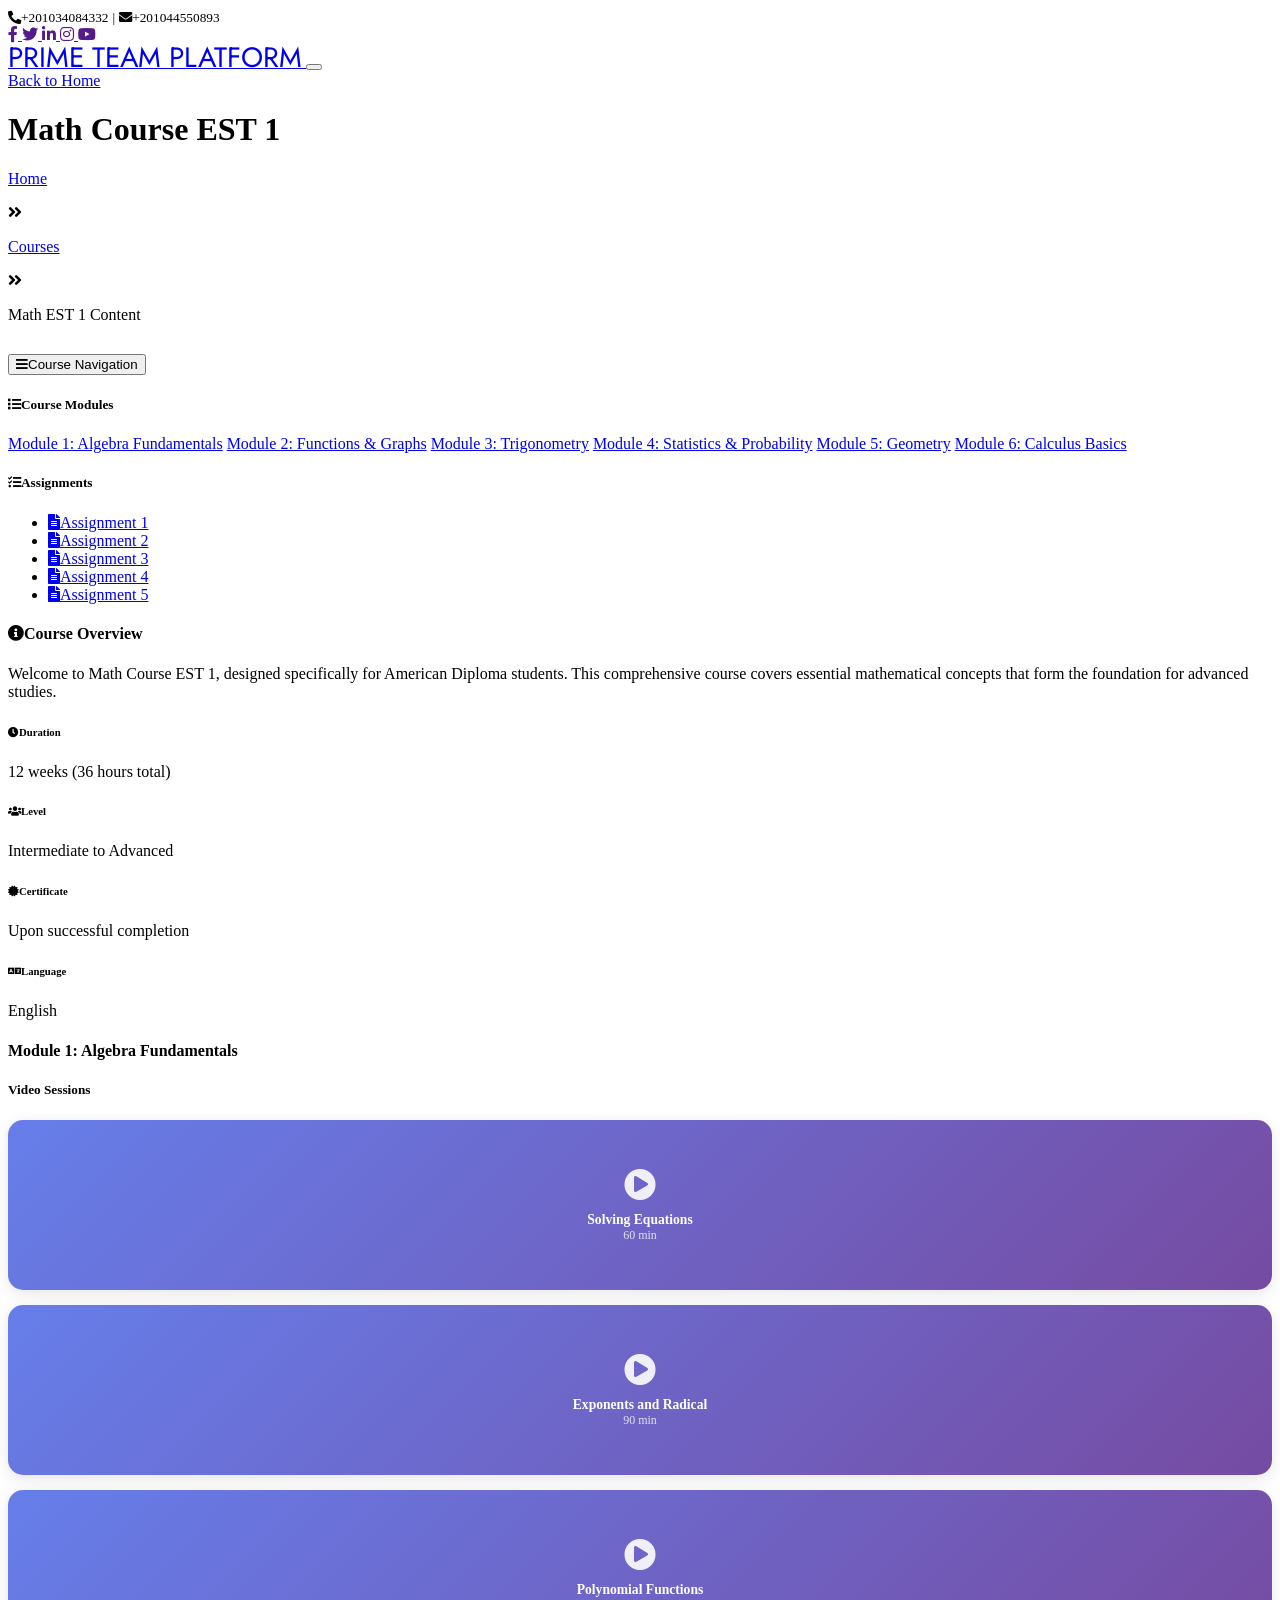
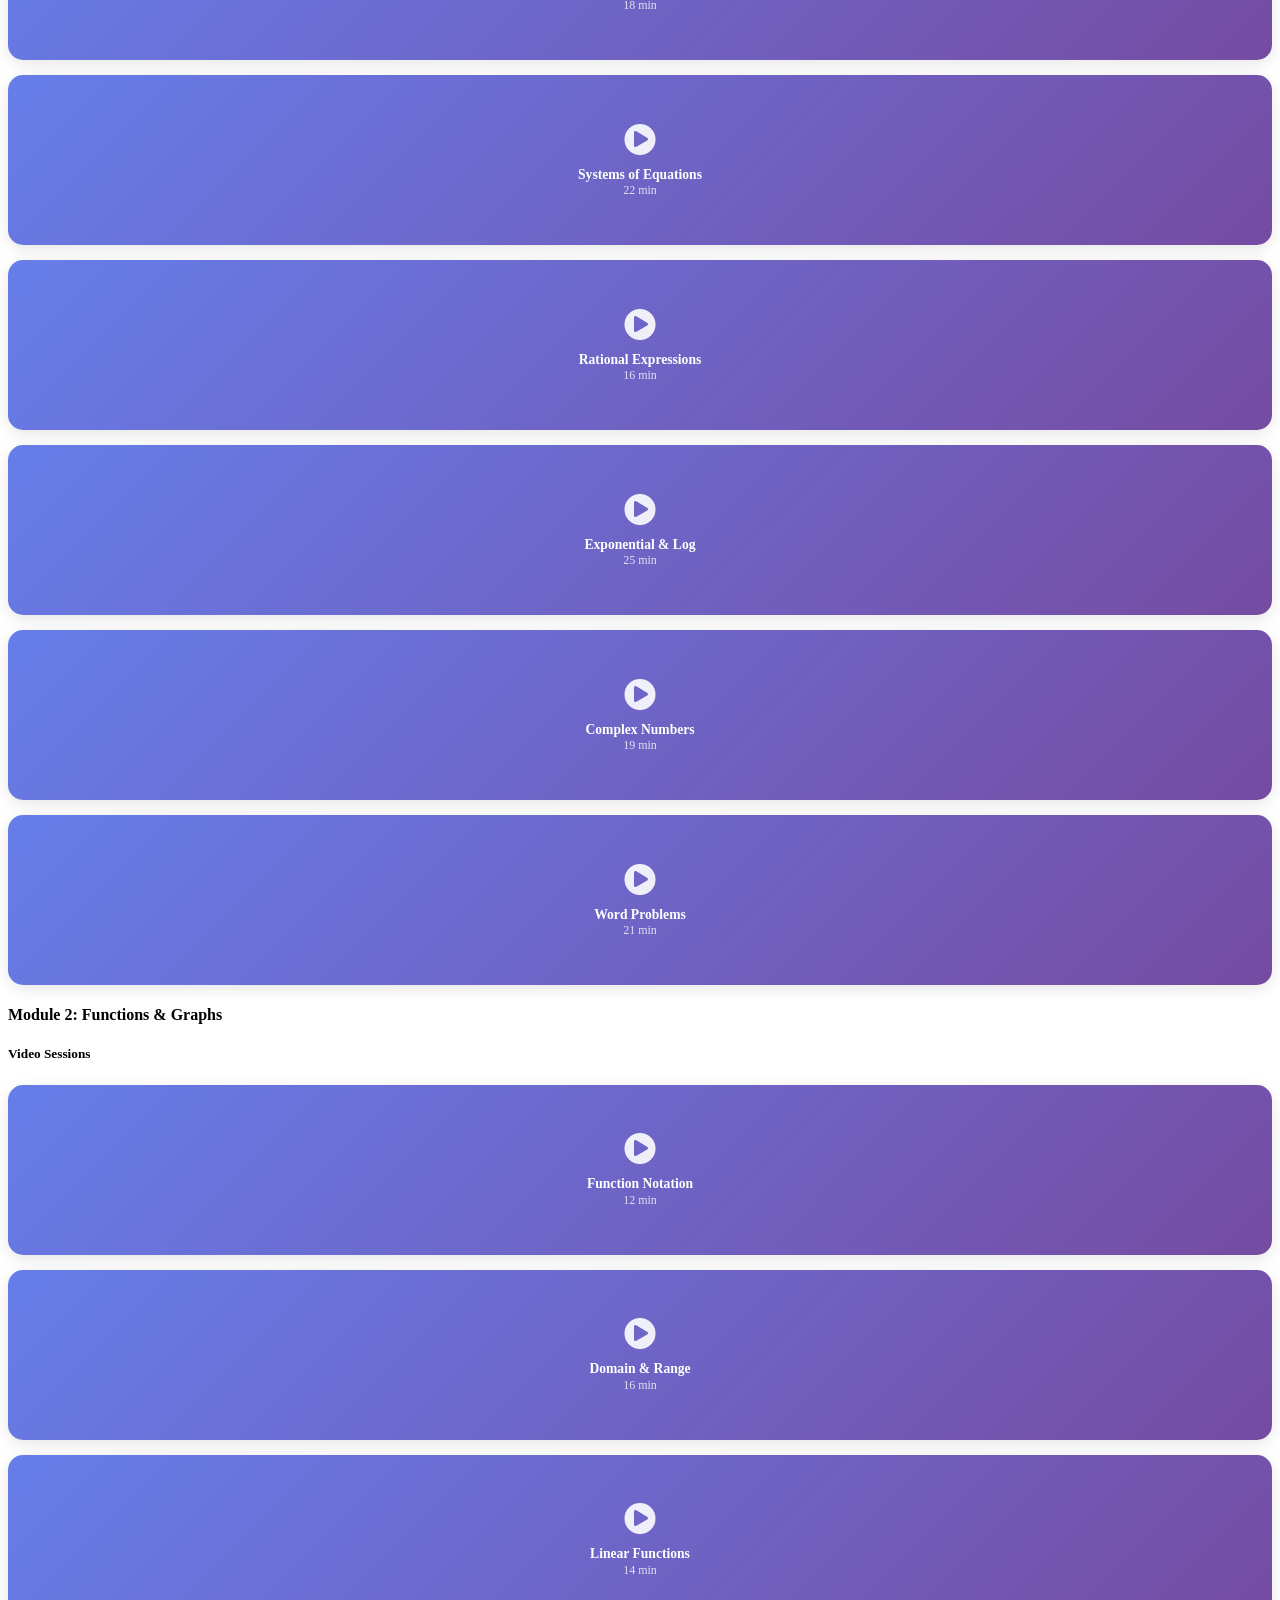
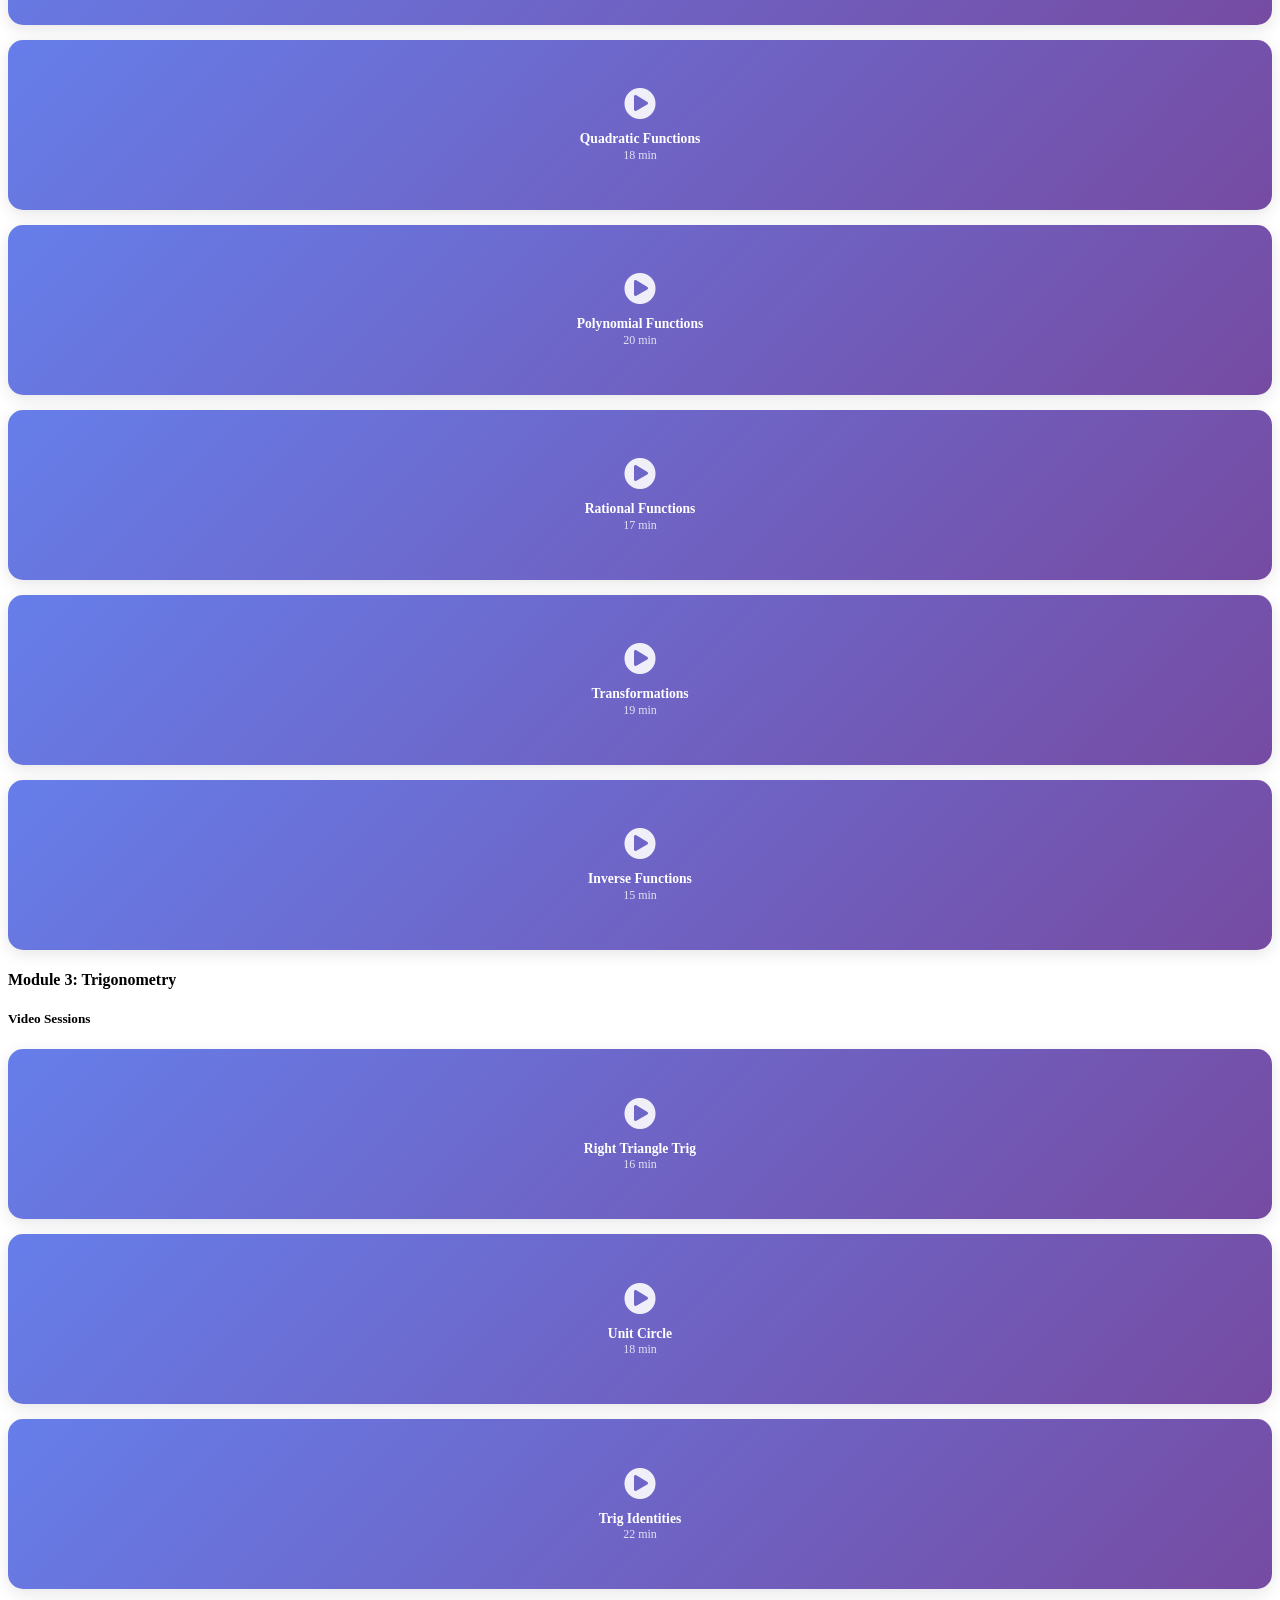
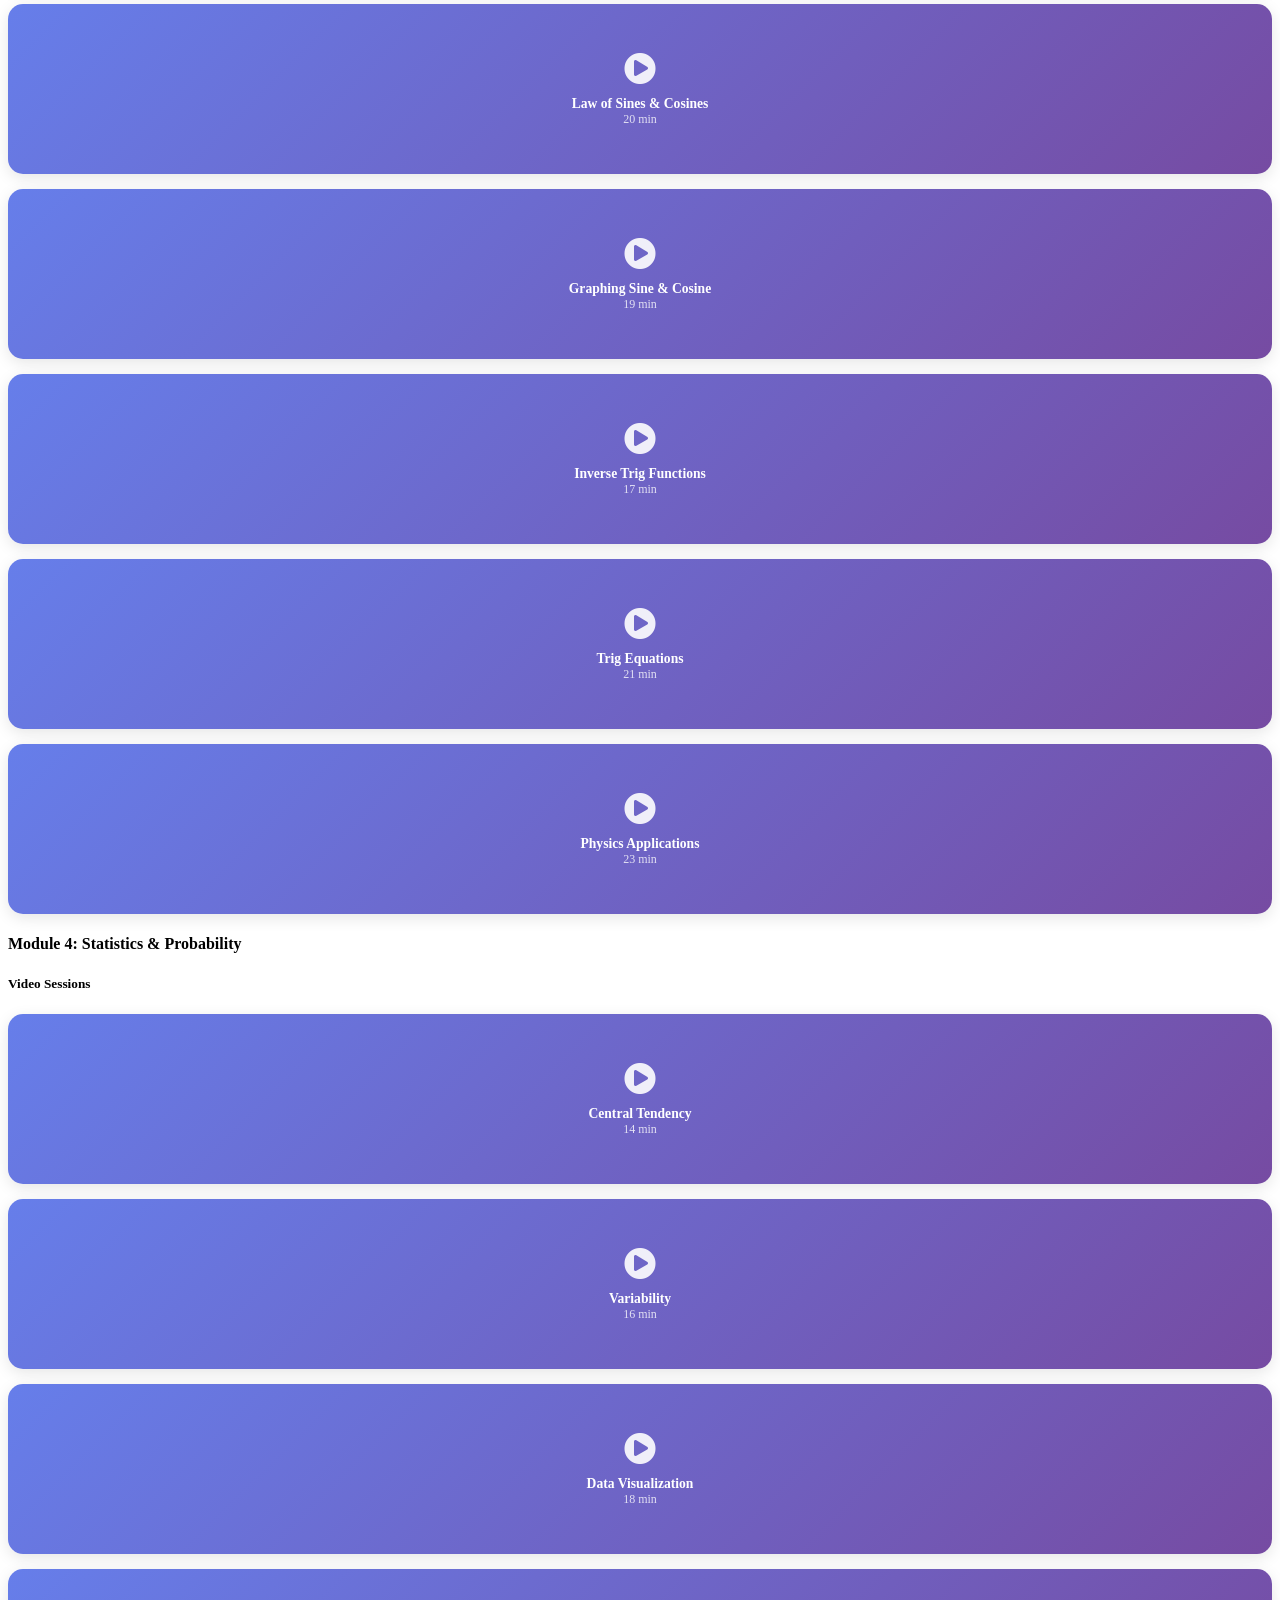
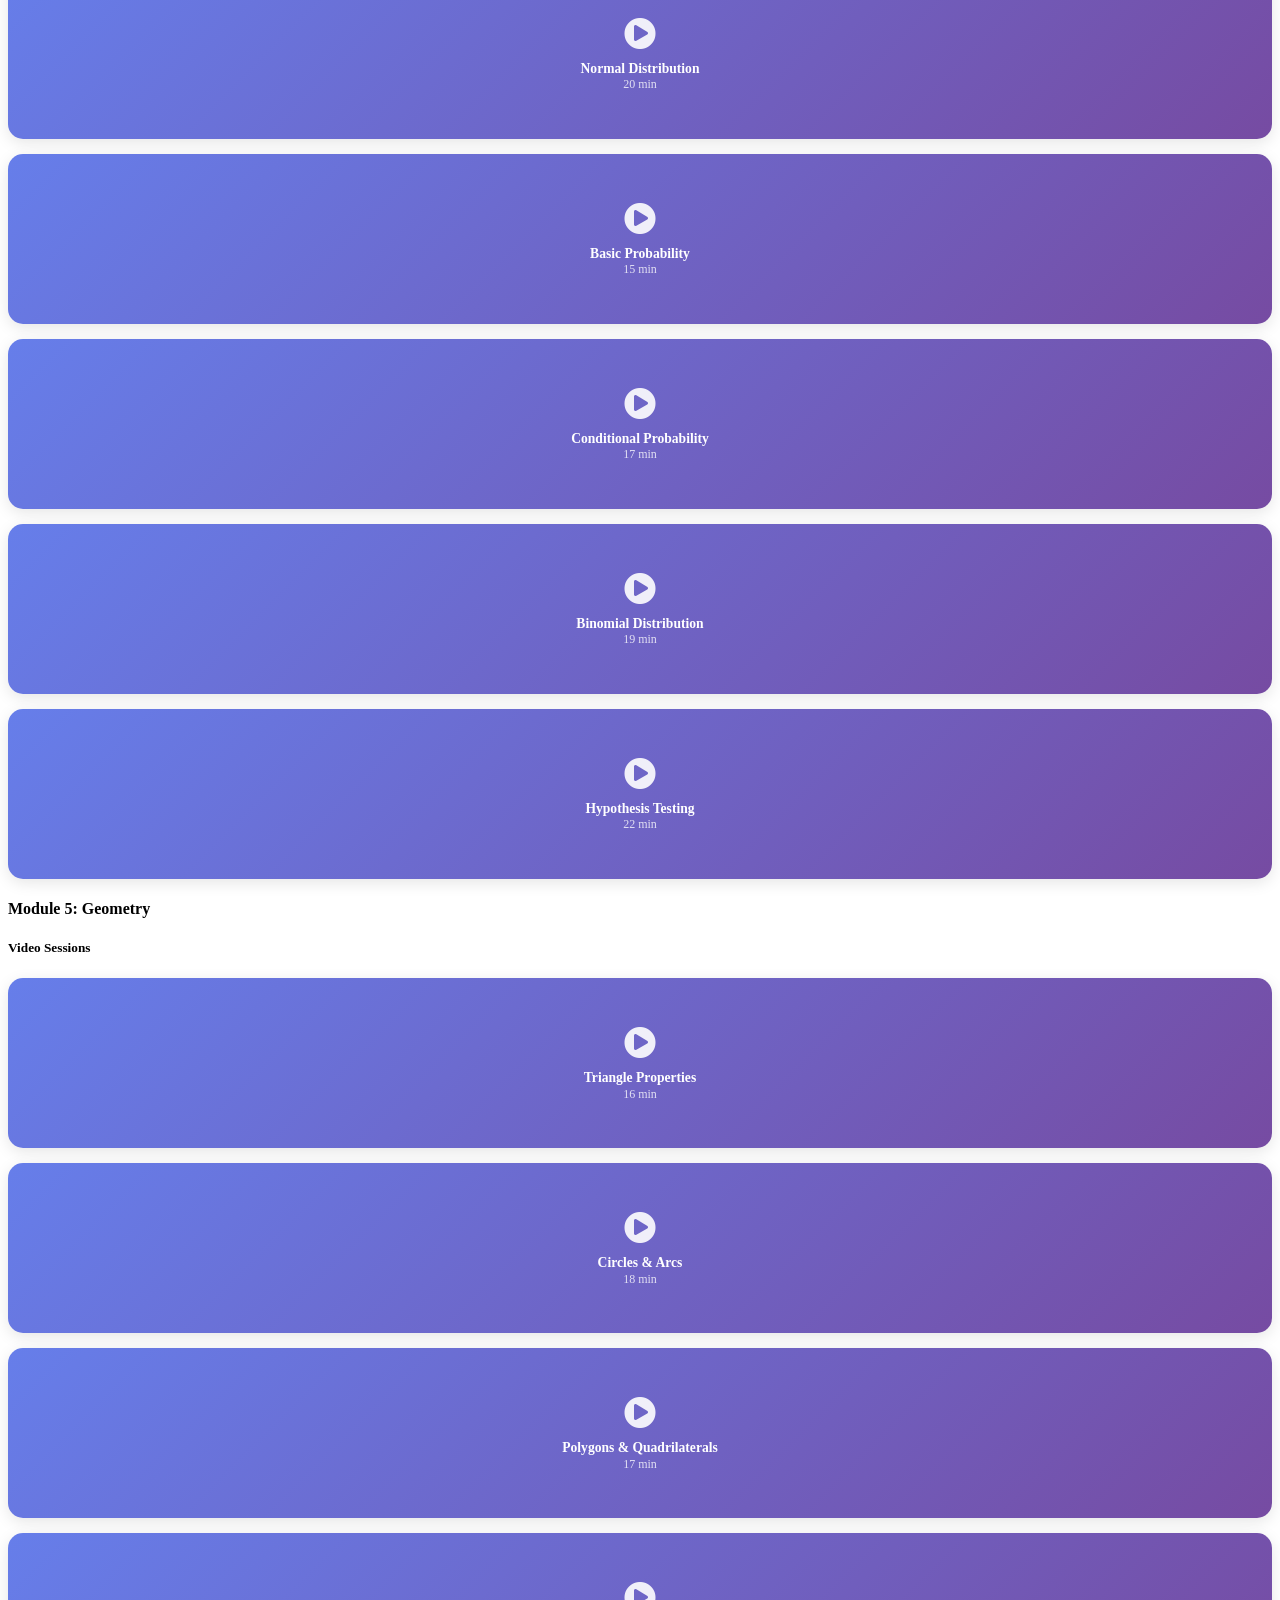
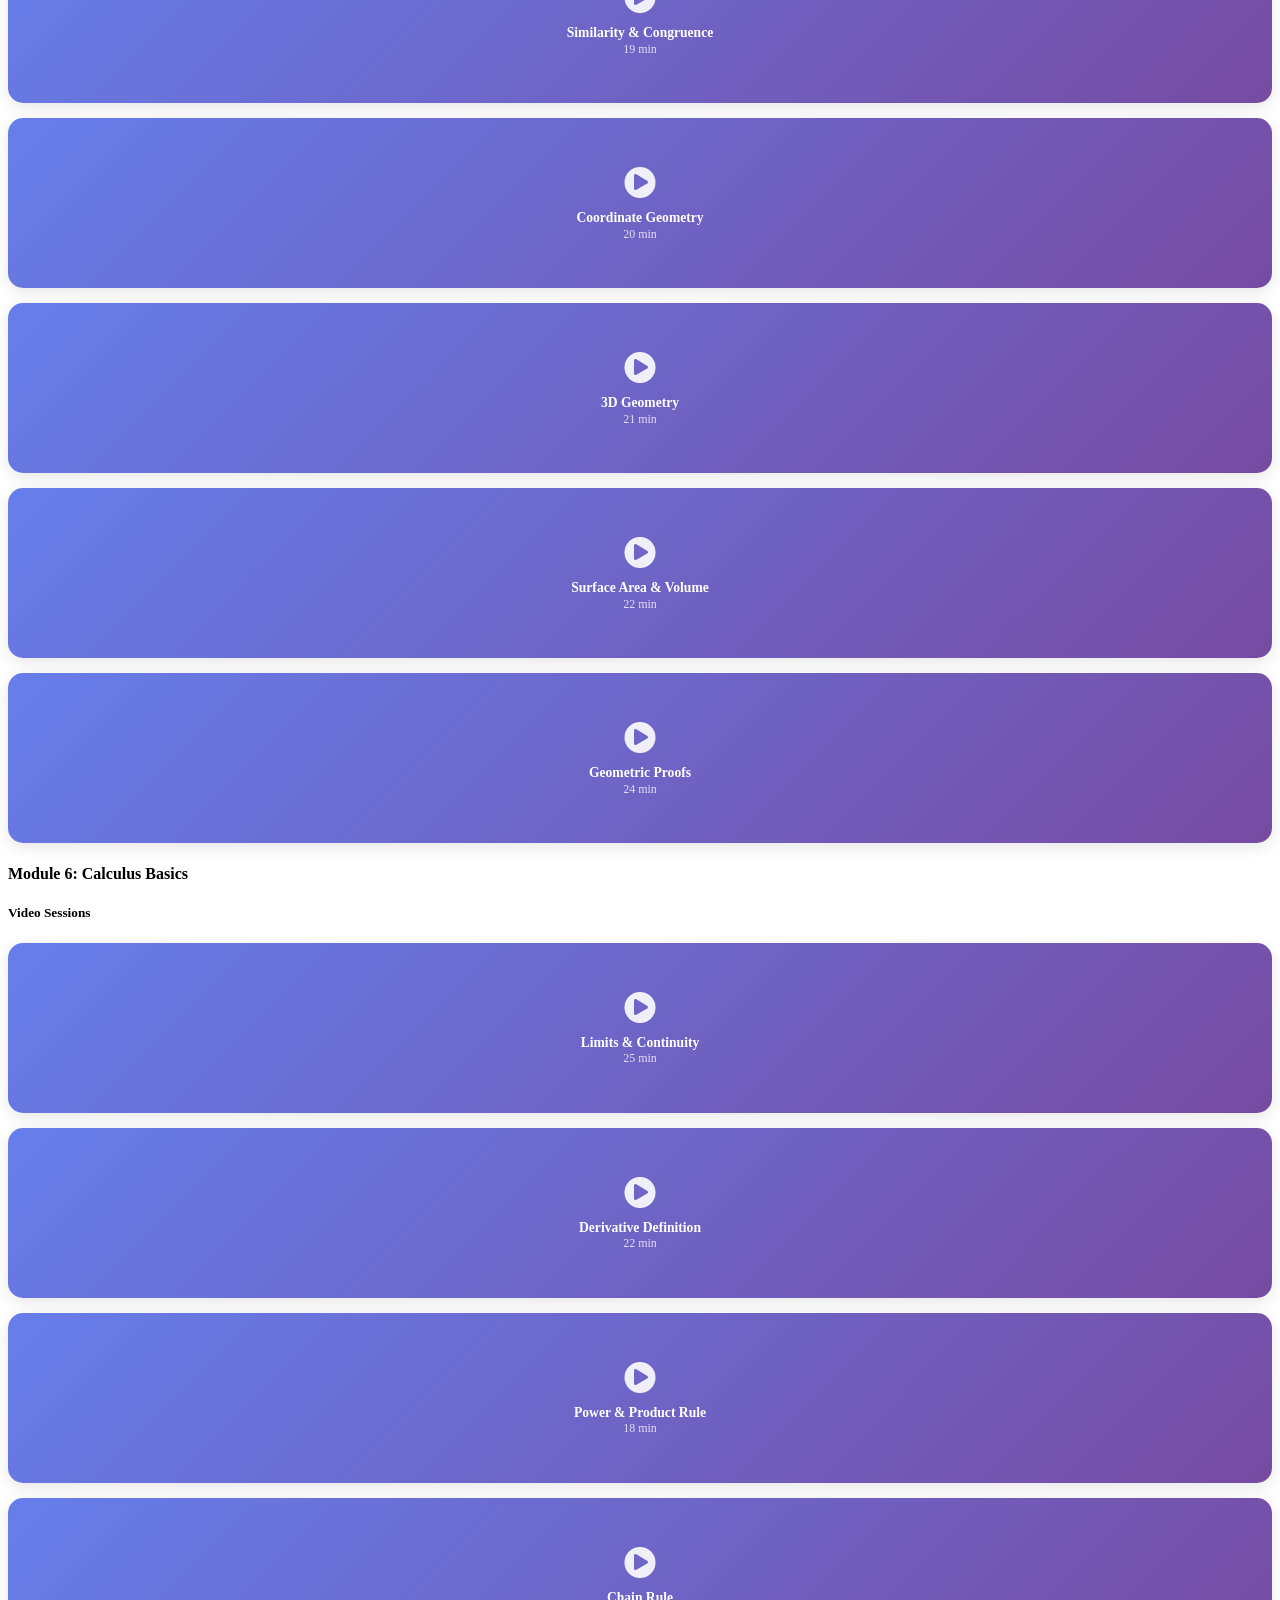
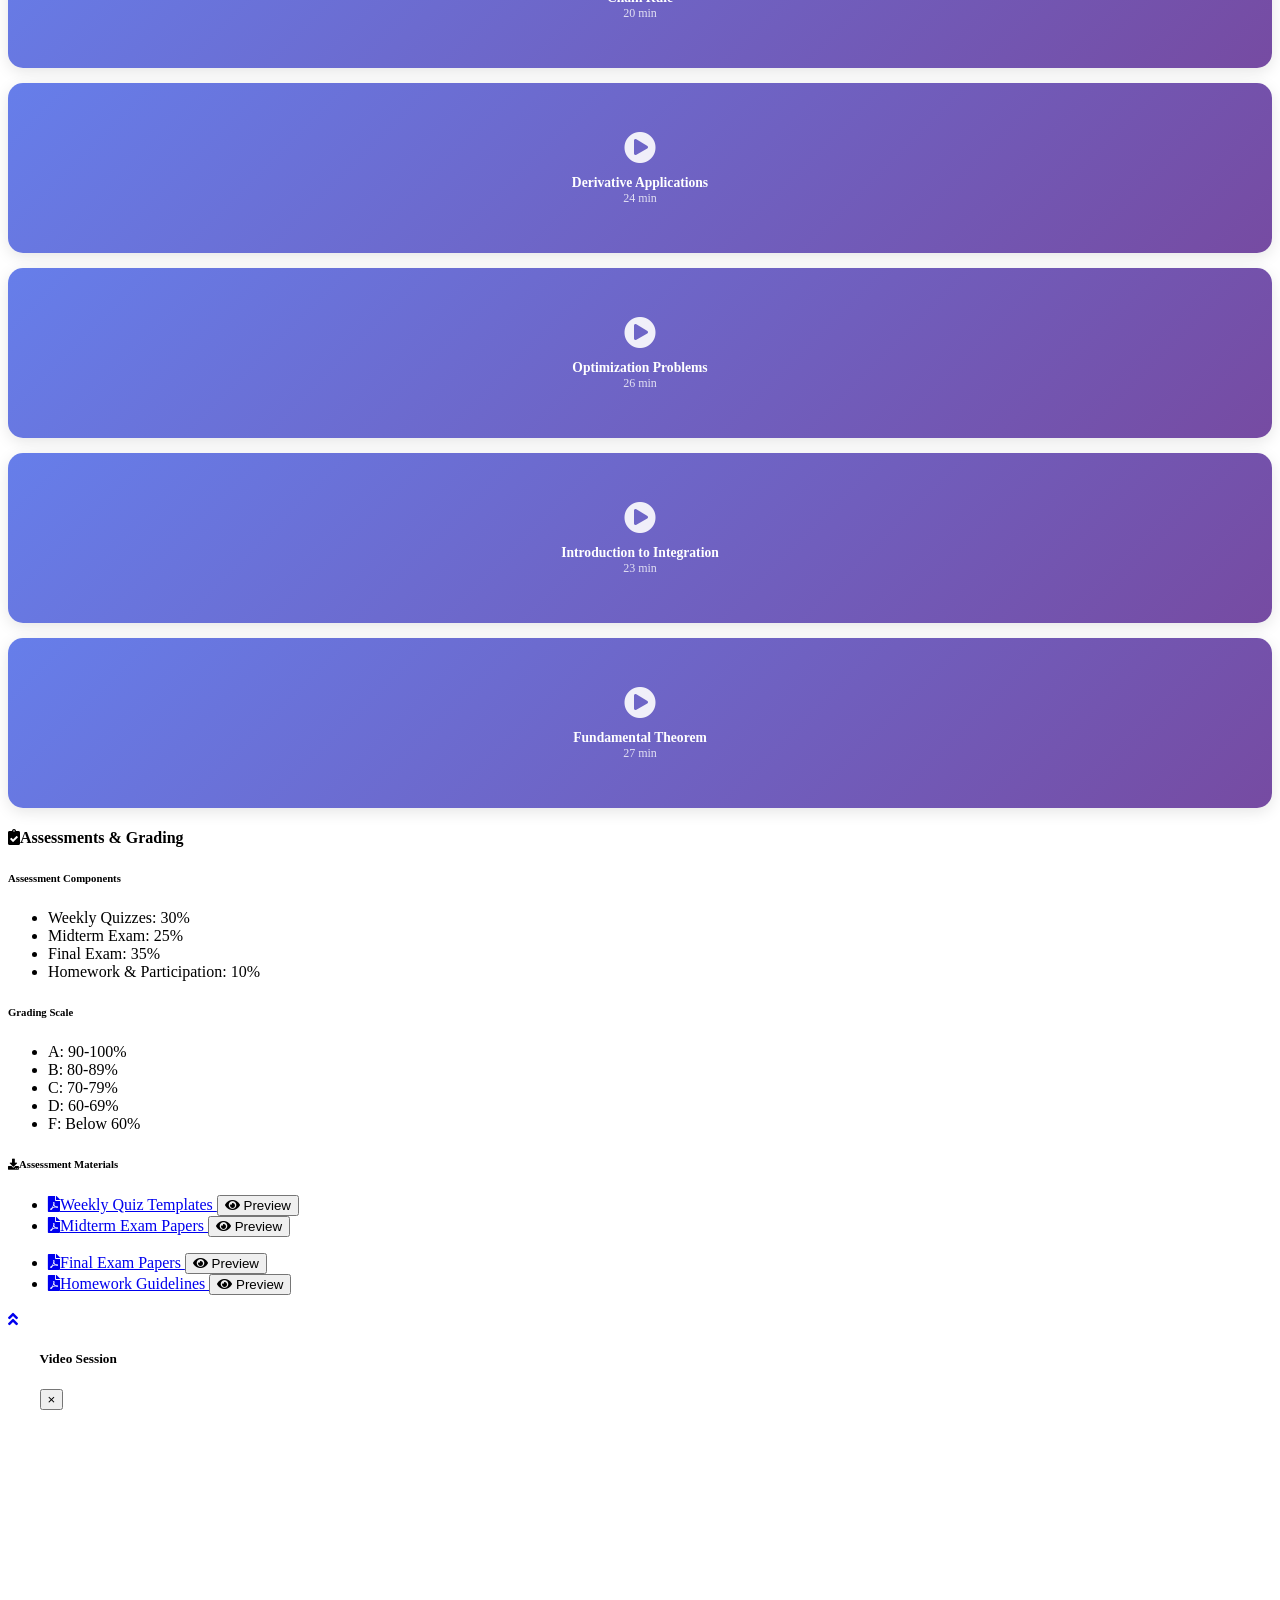
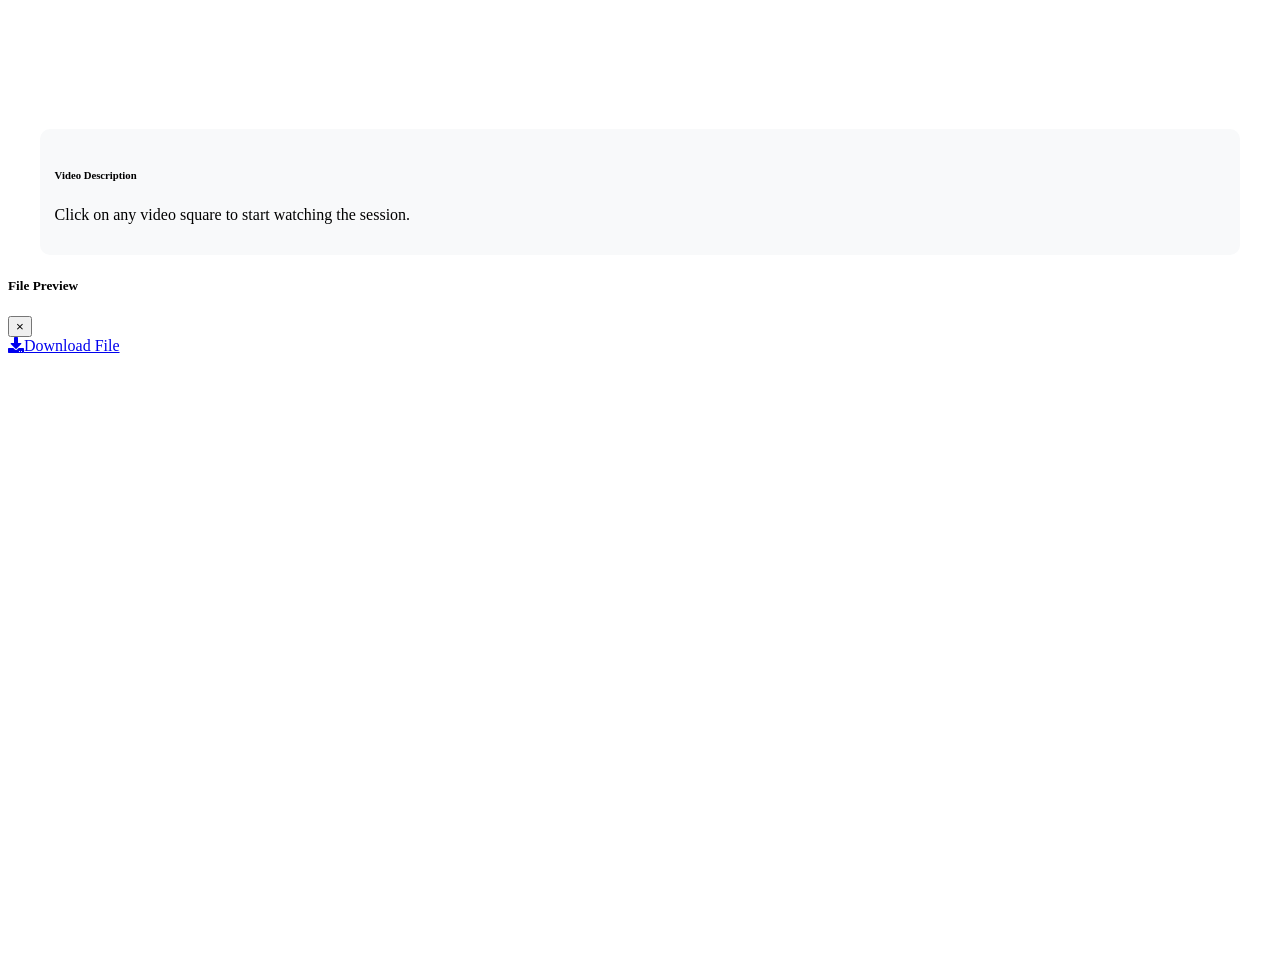
==== commit d8c54c2c: "Add files via upload" ====
--- a/course-content-math-est-1.html
+++ b/course-content-math-est-1.html
@@ -377,8 +377,7 @@
             </button>
             <div class="collapse navbar-collapse justify-content-between px-lg-3" id="navbarCollapse">
                 <div class="navbar-nav mx-auto py-0">
-                    <a href="course.html" class="nav-item nav-link">Courses</a>
-                    <a href="detail.html" class="nav-item nav-link">Back to Course Details</a>
+                    <a href="index.html" class="nav-item nav-link">Back to Home</a>
                 </div>
             </div>
         </nav>
@@ -1139,11 +1138,6 @@
 
     <script>
         async function playVideo(videoId, title, description) {
-            // Set video title and description
-            document.getElementById('videoTitle').textContent = title;
-            document.getElementById('videoDescription').textContent = title;
-            document.getElementById('videoDetails').textContent = description;
-            
             // Load video URLs from Firebase
             let videoUrls = {};
             try {
@@ -1220,12 +1214,11 @@
                 };
             }
             
-            // Set video source
-            var videoPlayer = document.getElementById('videoPlayer');
-            videoPlayer.src = videoUrls[videoId] || 'https://drive.google.com/file/d/YOUR_DEFAULT_VIDEO_ID/preview';
-            
-            // Show modal
-            $('#videoModal').modal('show');
+            // Get video URL
+            var videoUrl = videoUrls[videoId] || 'https://drive.google.com/file/d/YOUR_DEFAULT_VIDEO_ID/preview';
+            
+            // Open video player page in the same tab with video URL and title
+            window.location.href = 'video-player.html?video=' + encodeURIComponent(videoUrl) + '&title=' + encodeURIComponent(title) + '&lesson=' + encodeURIComponent(videoId);
         }
         
         // Pause video when modal is closed
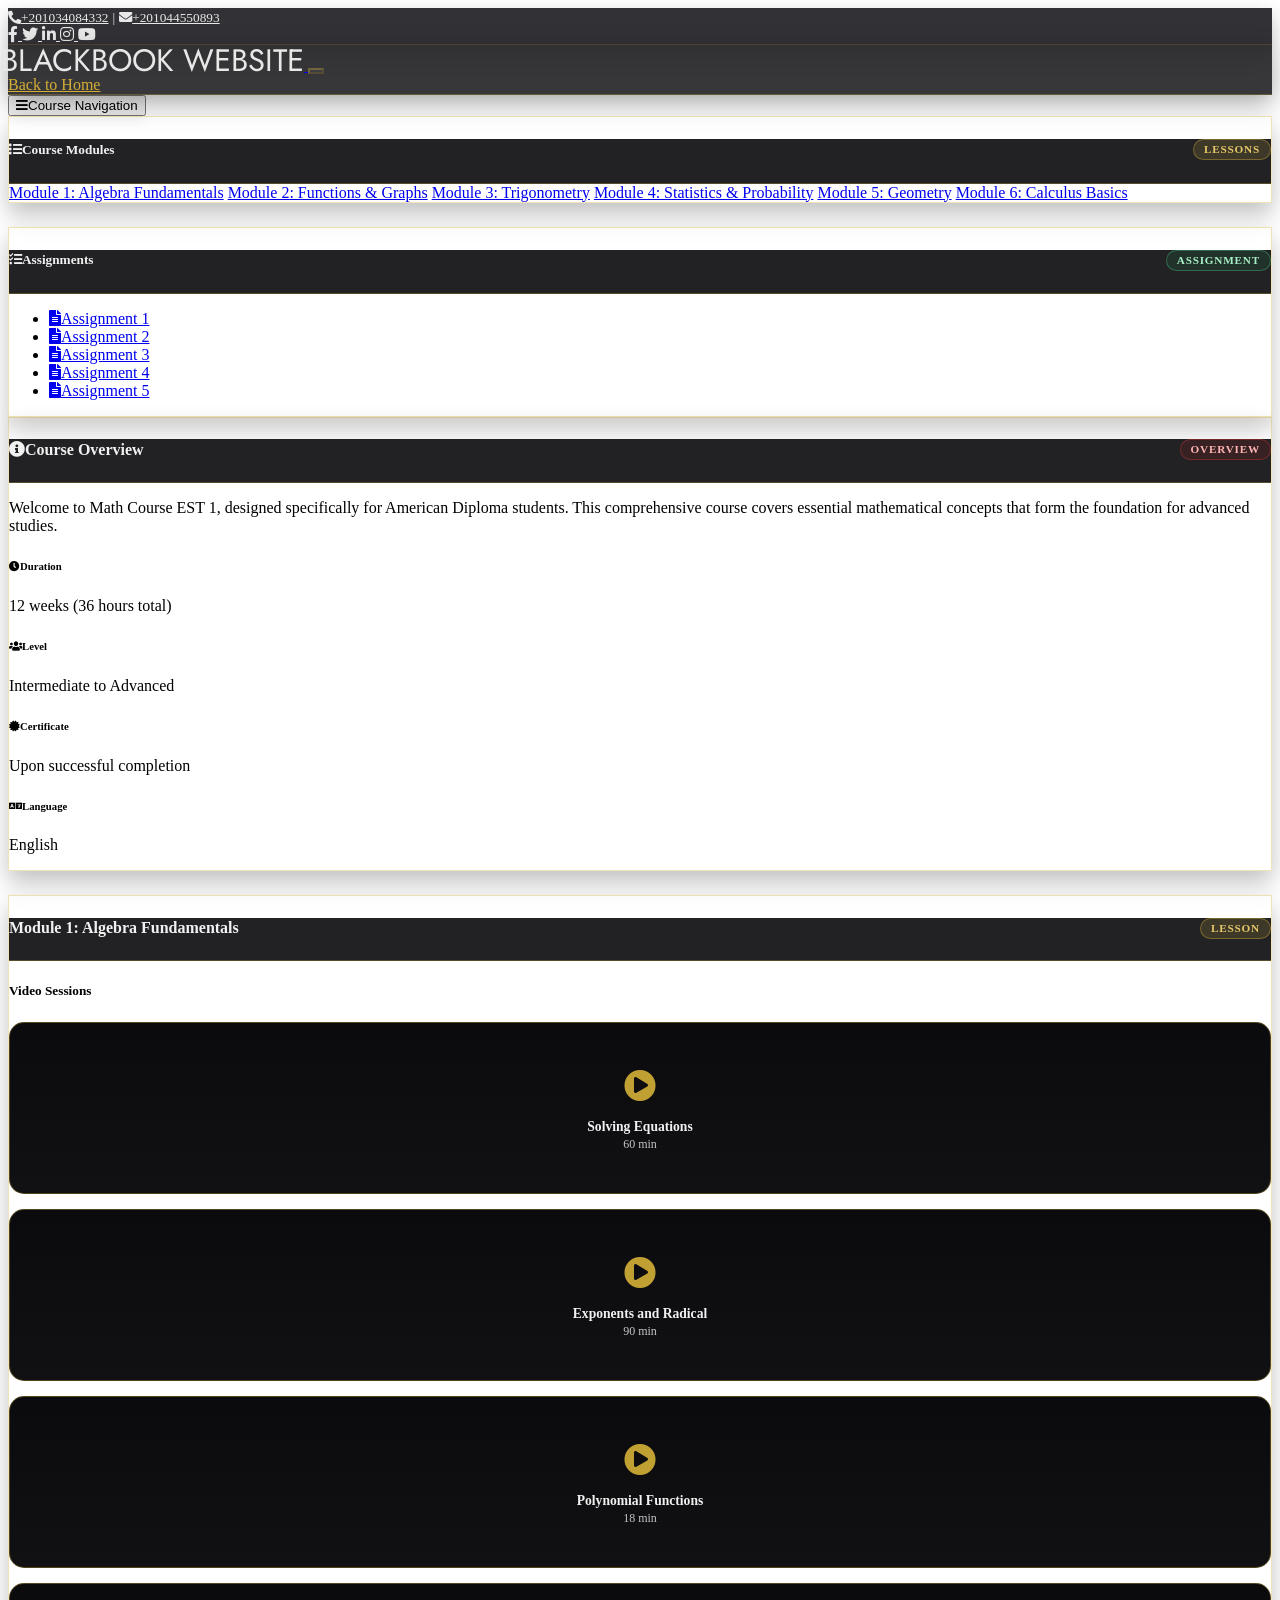
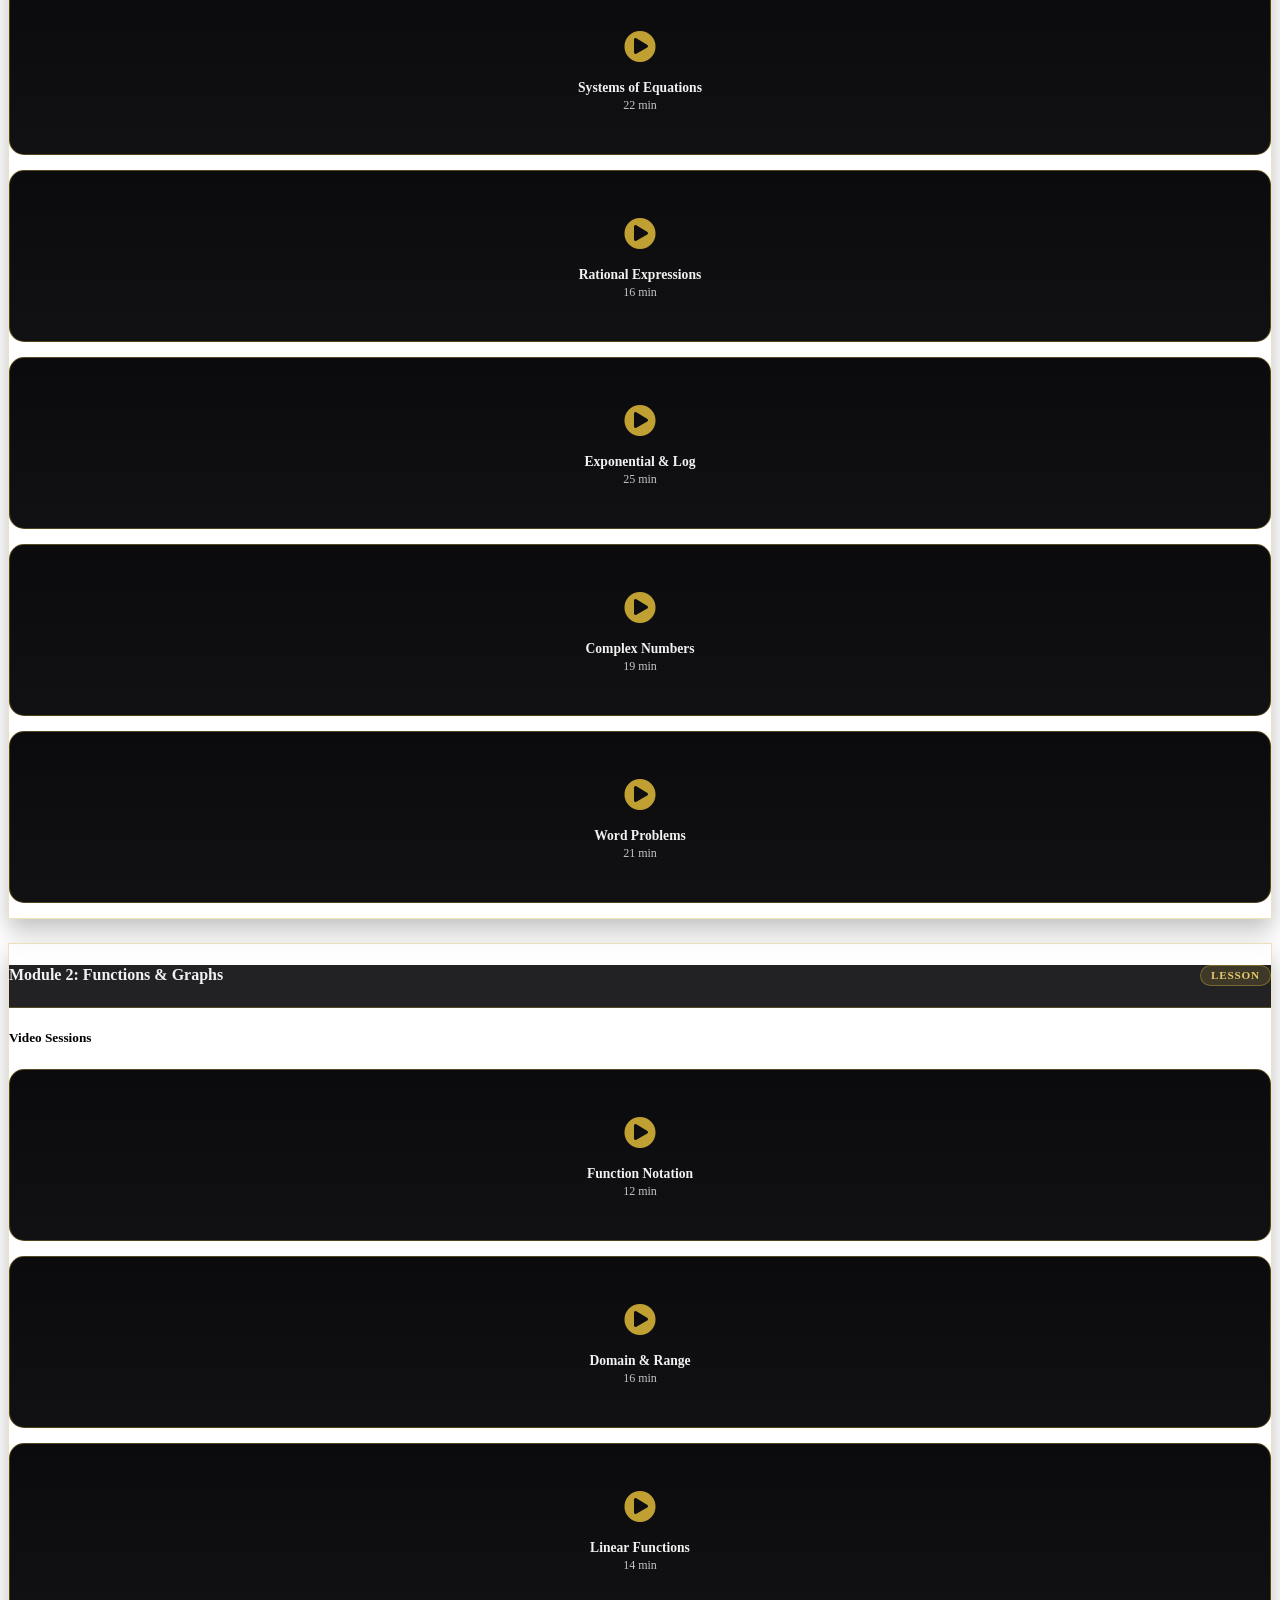
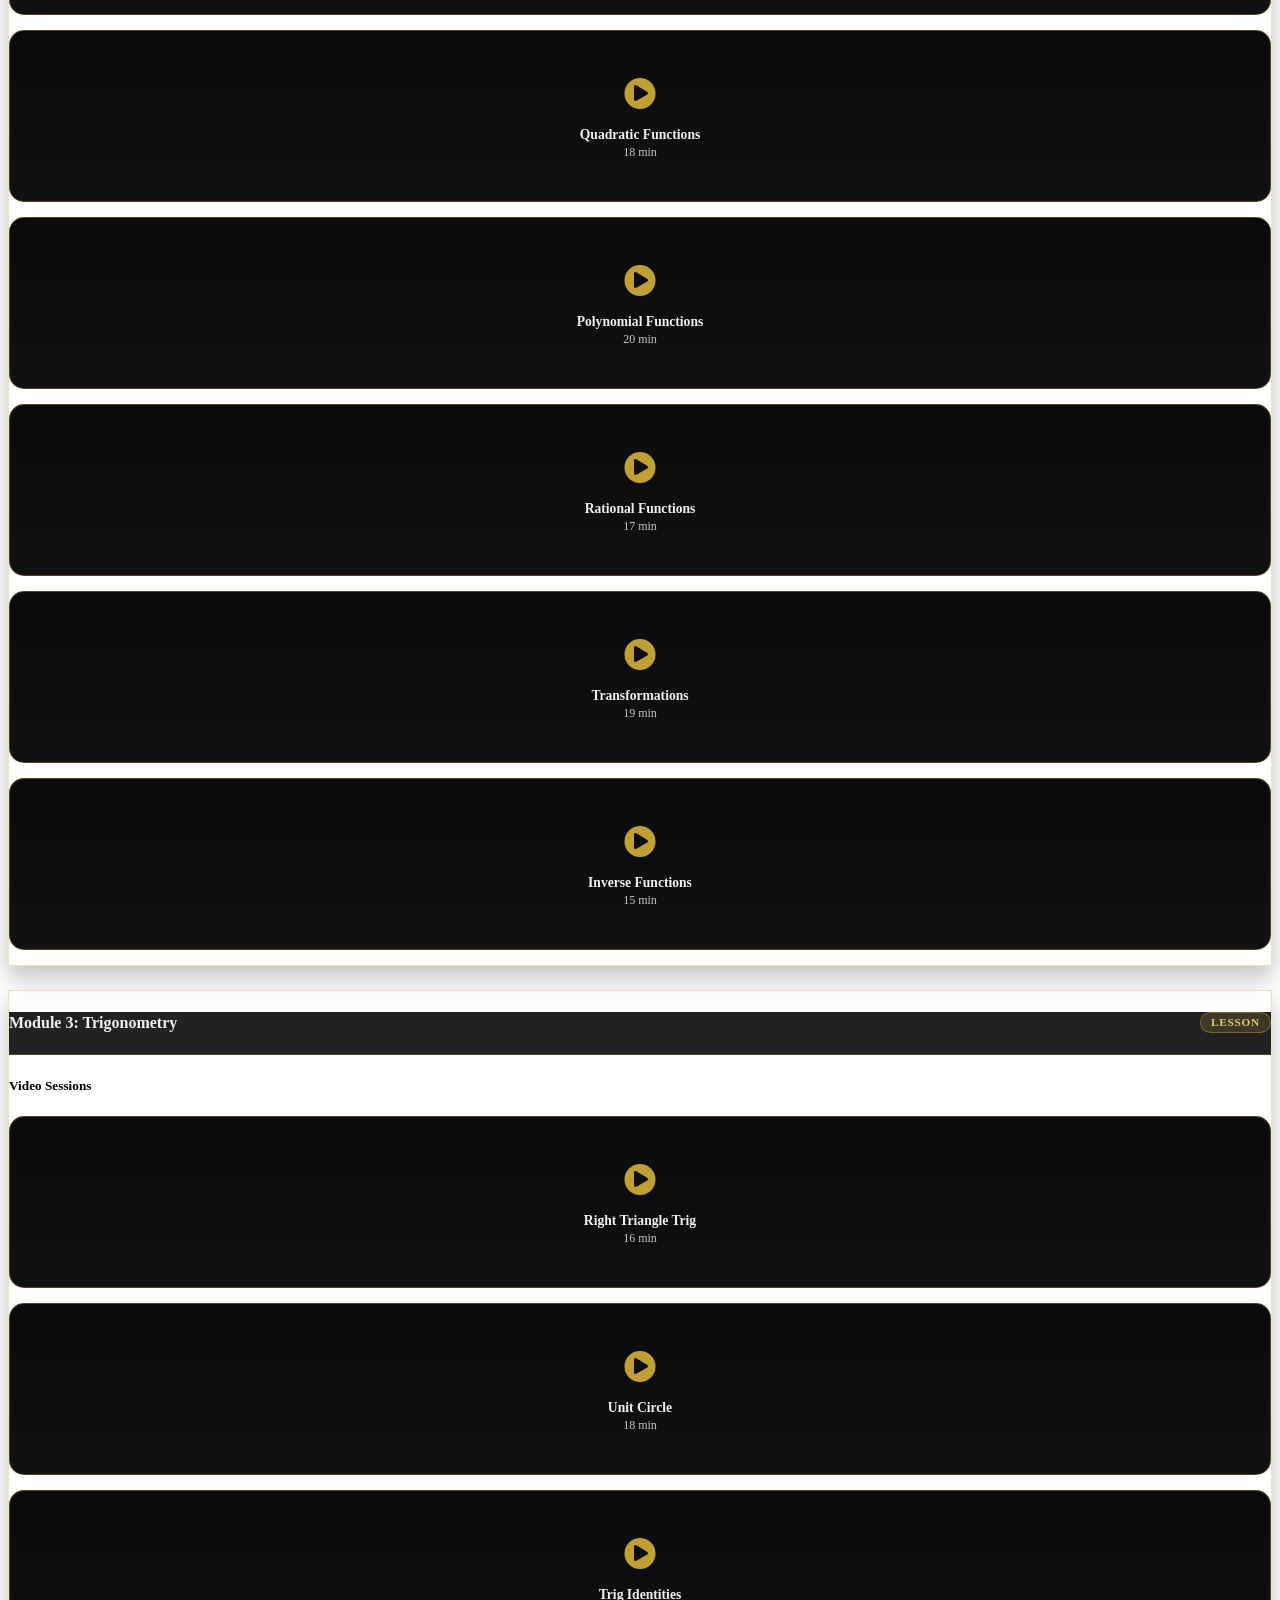
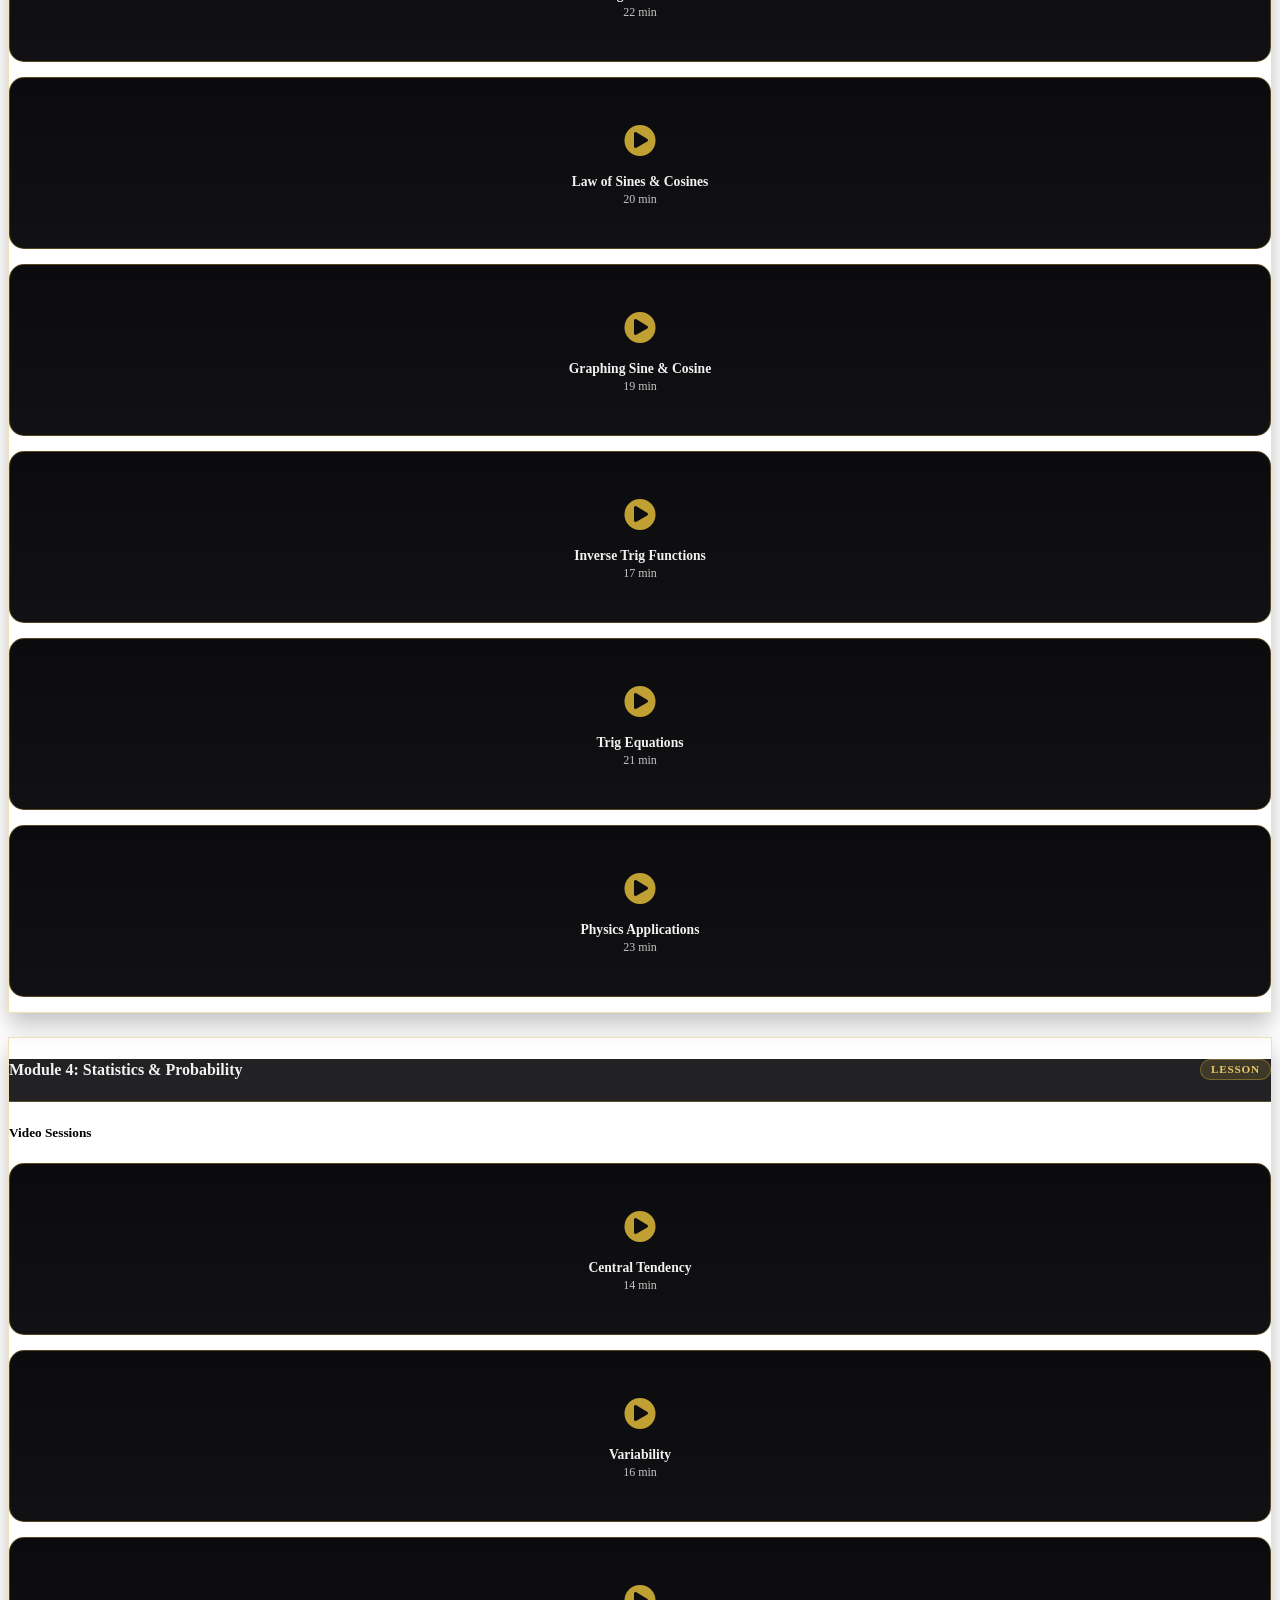
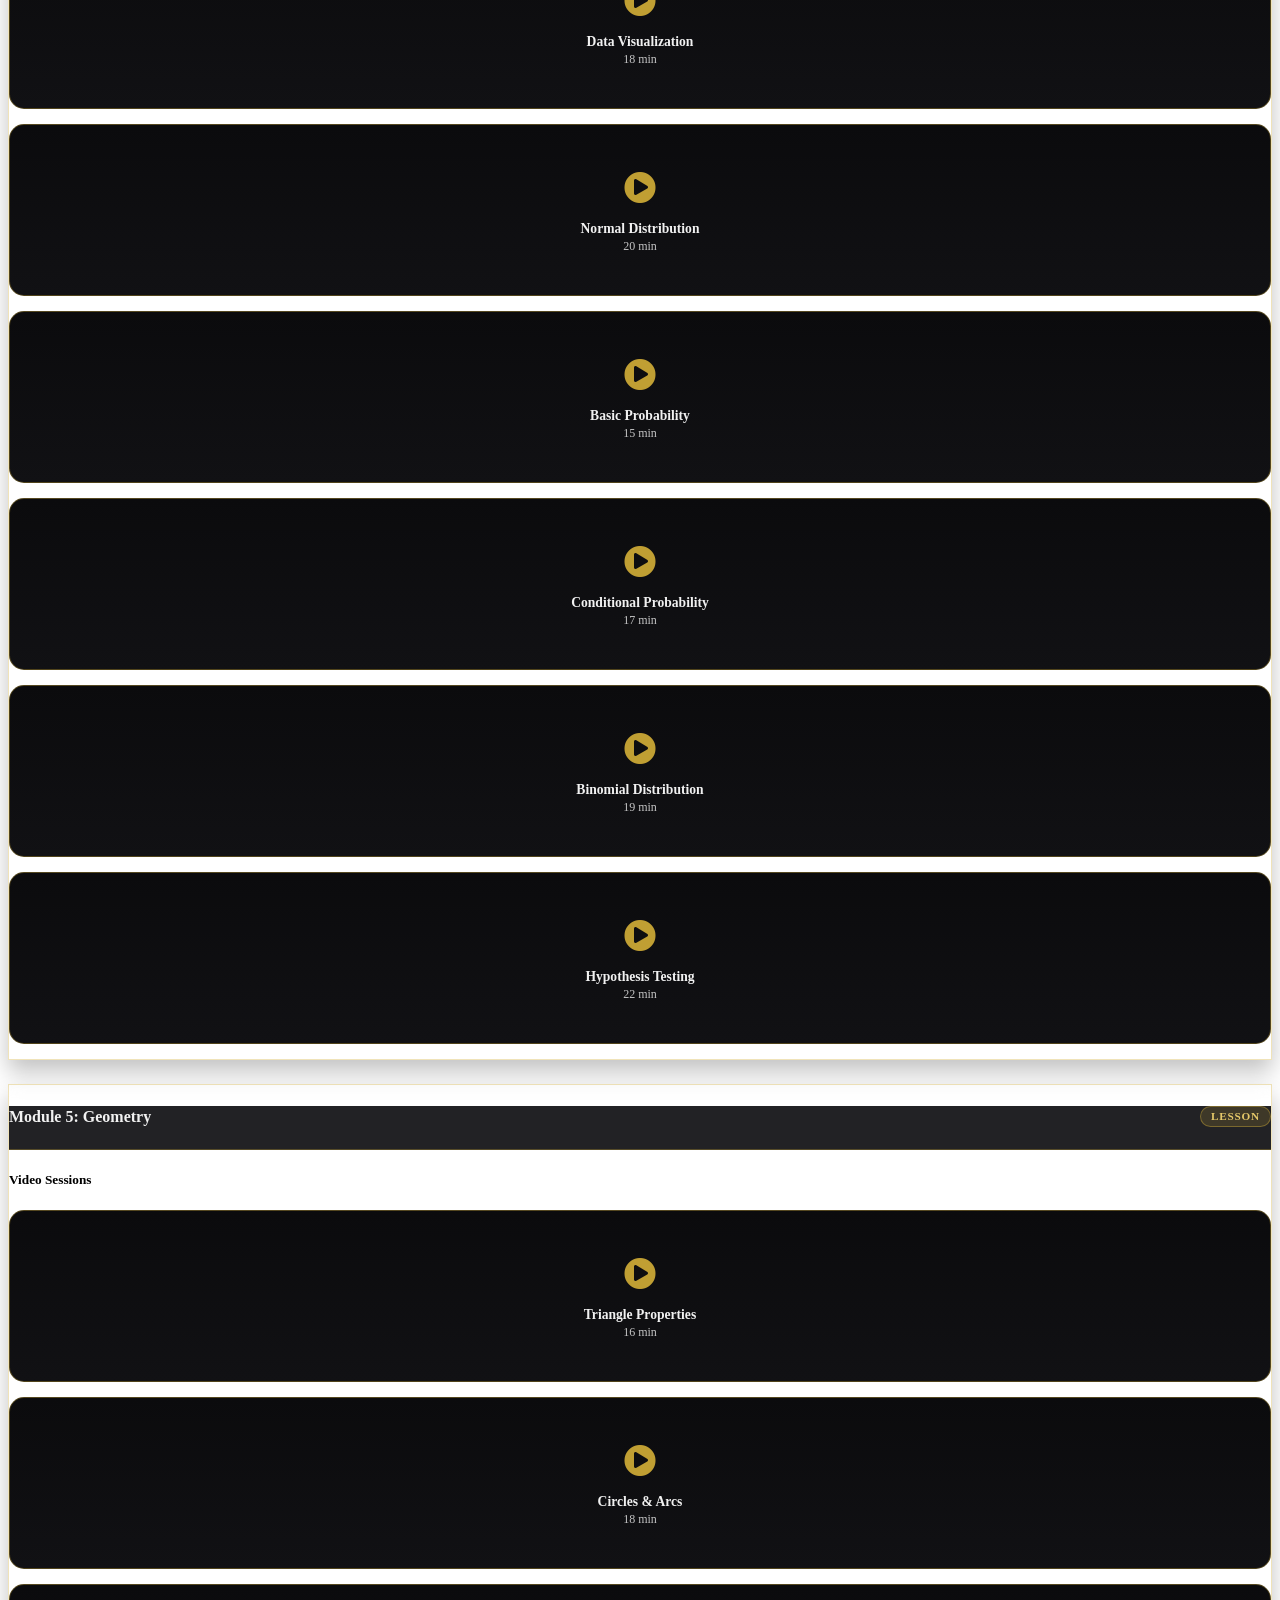
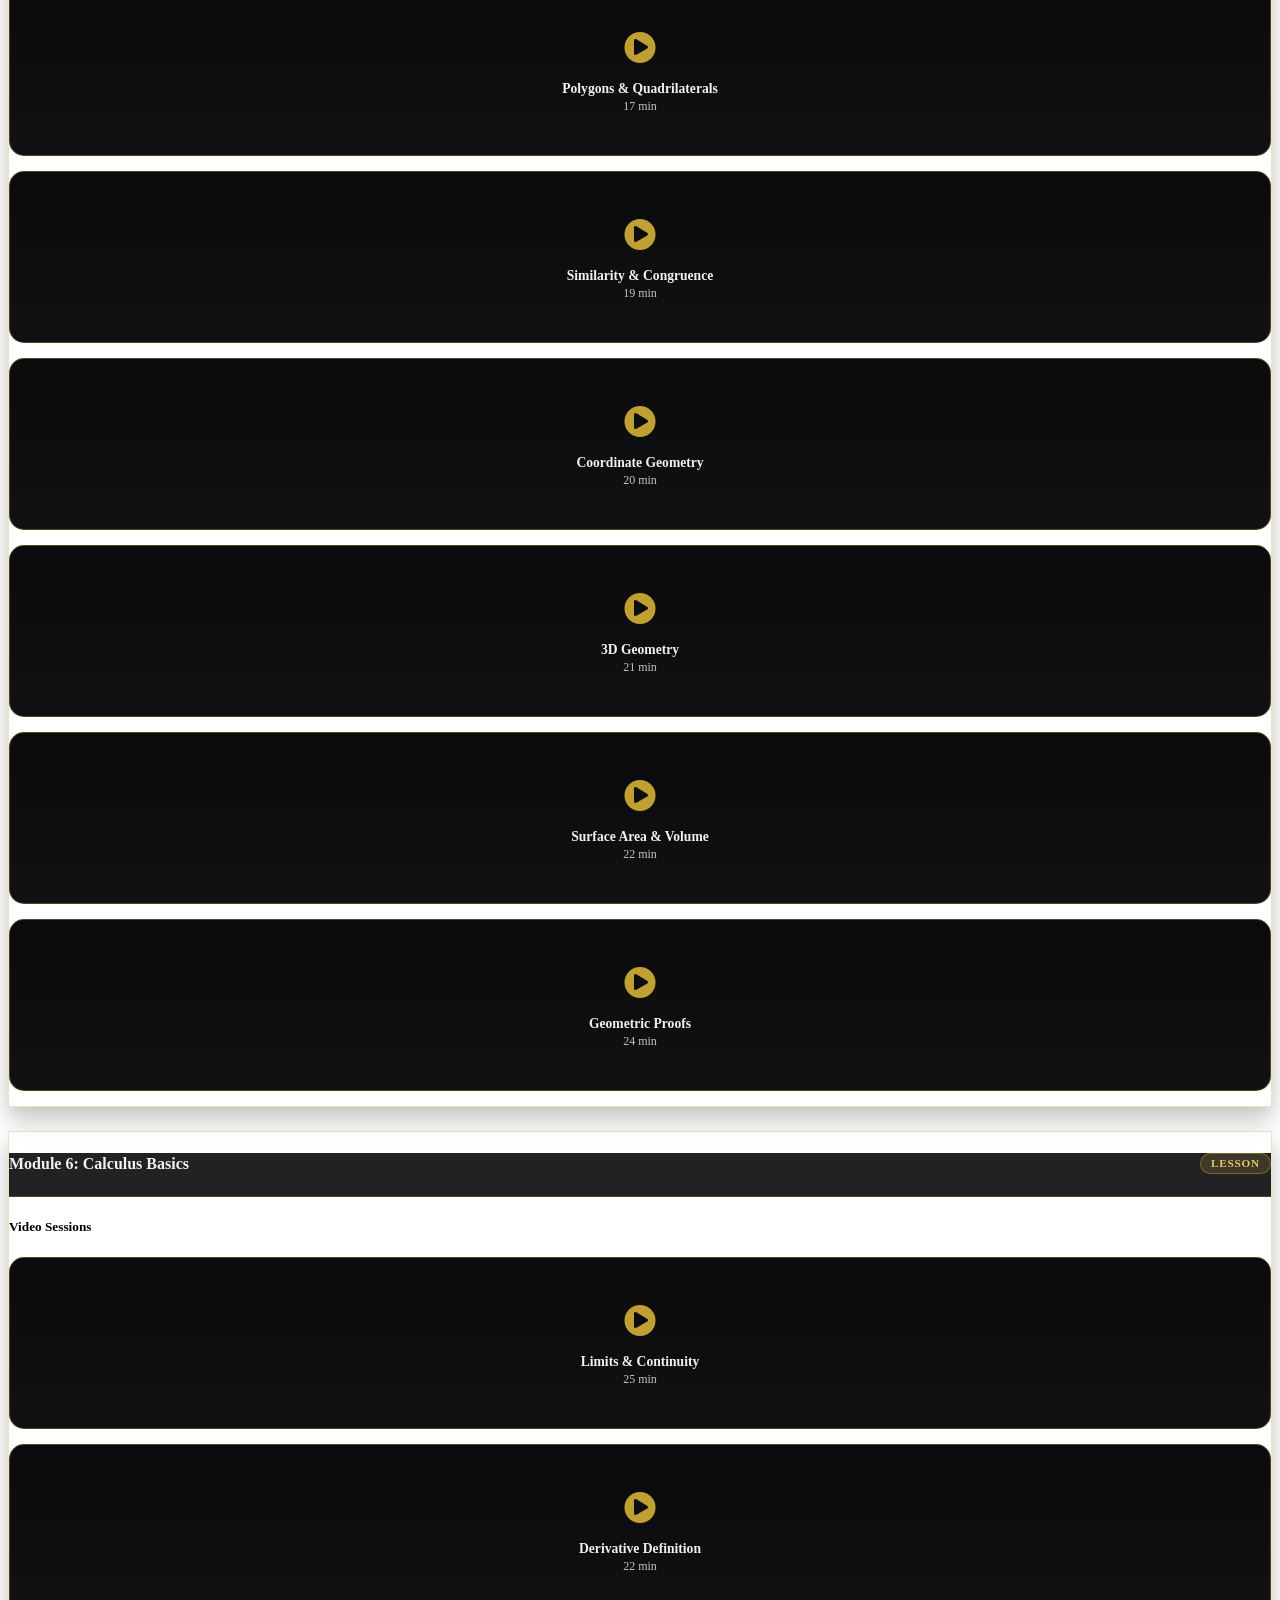
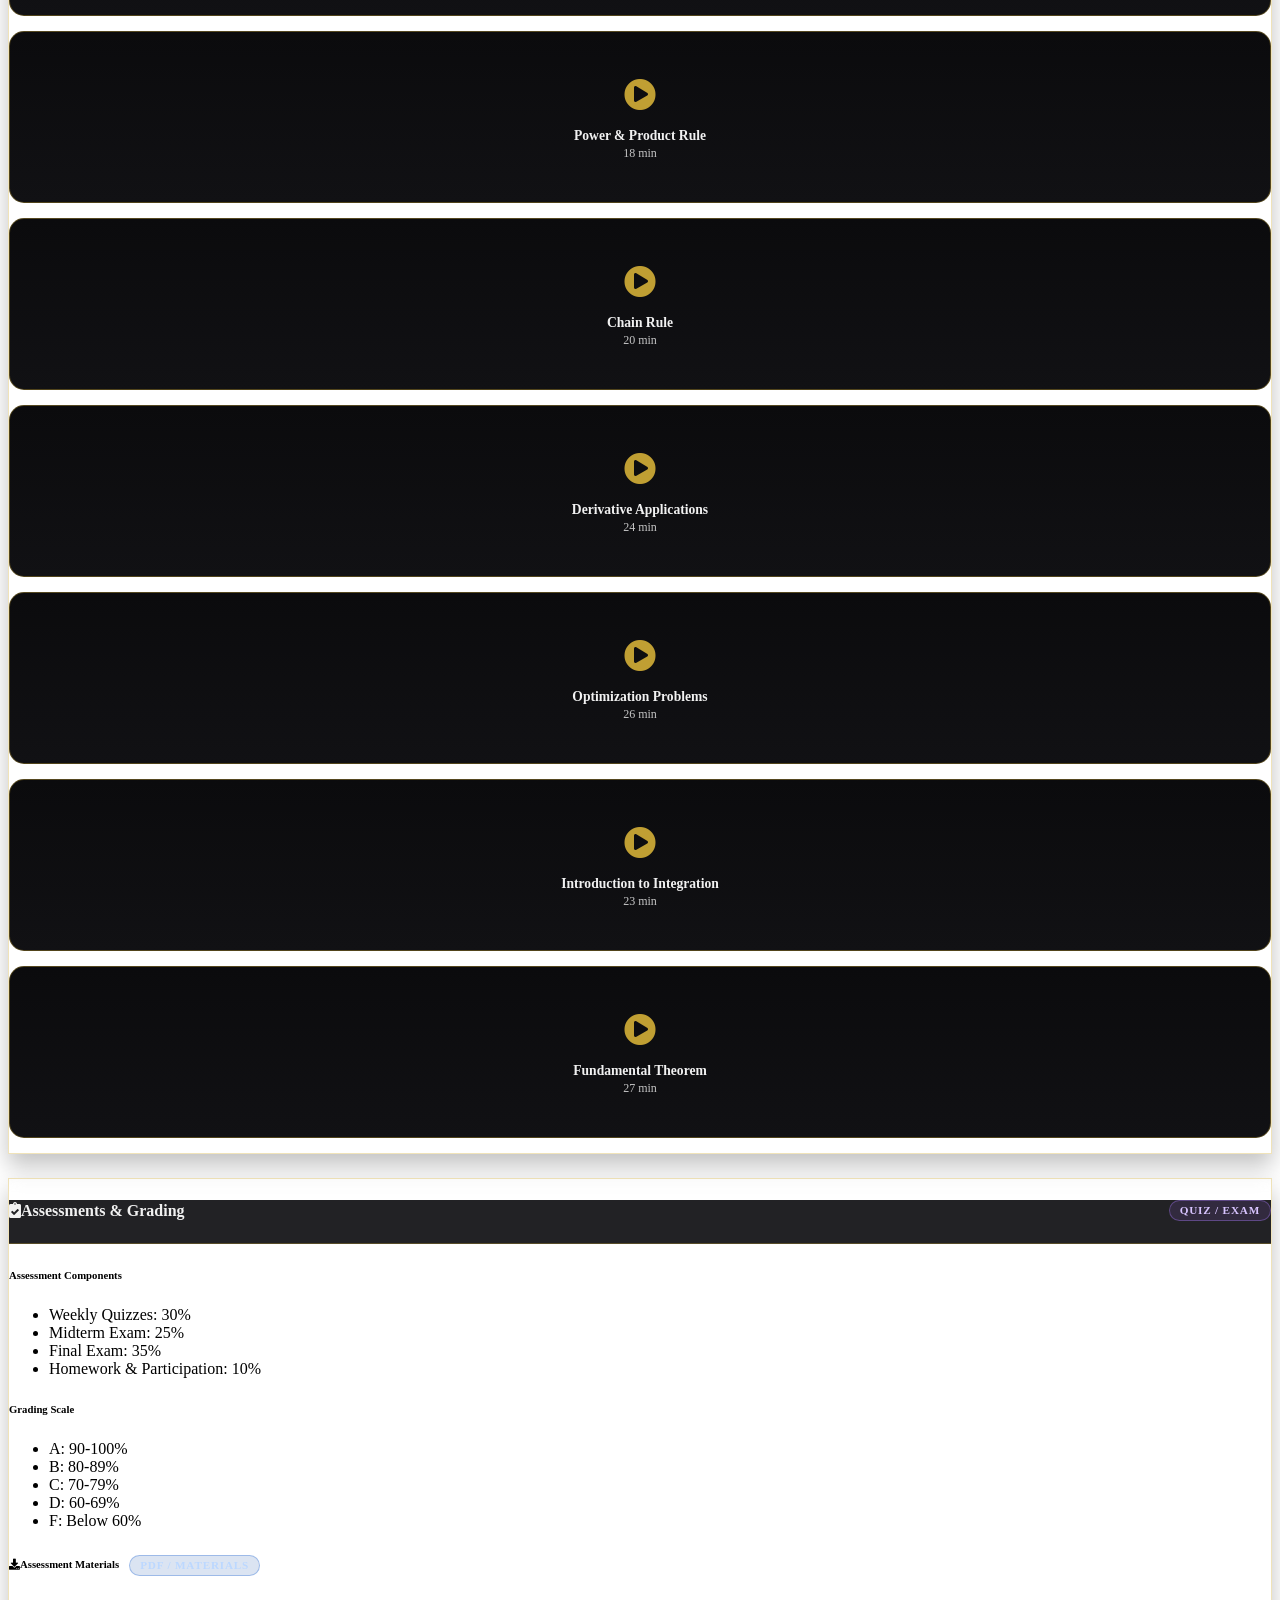
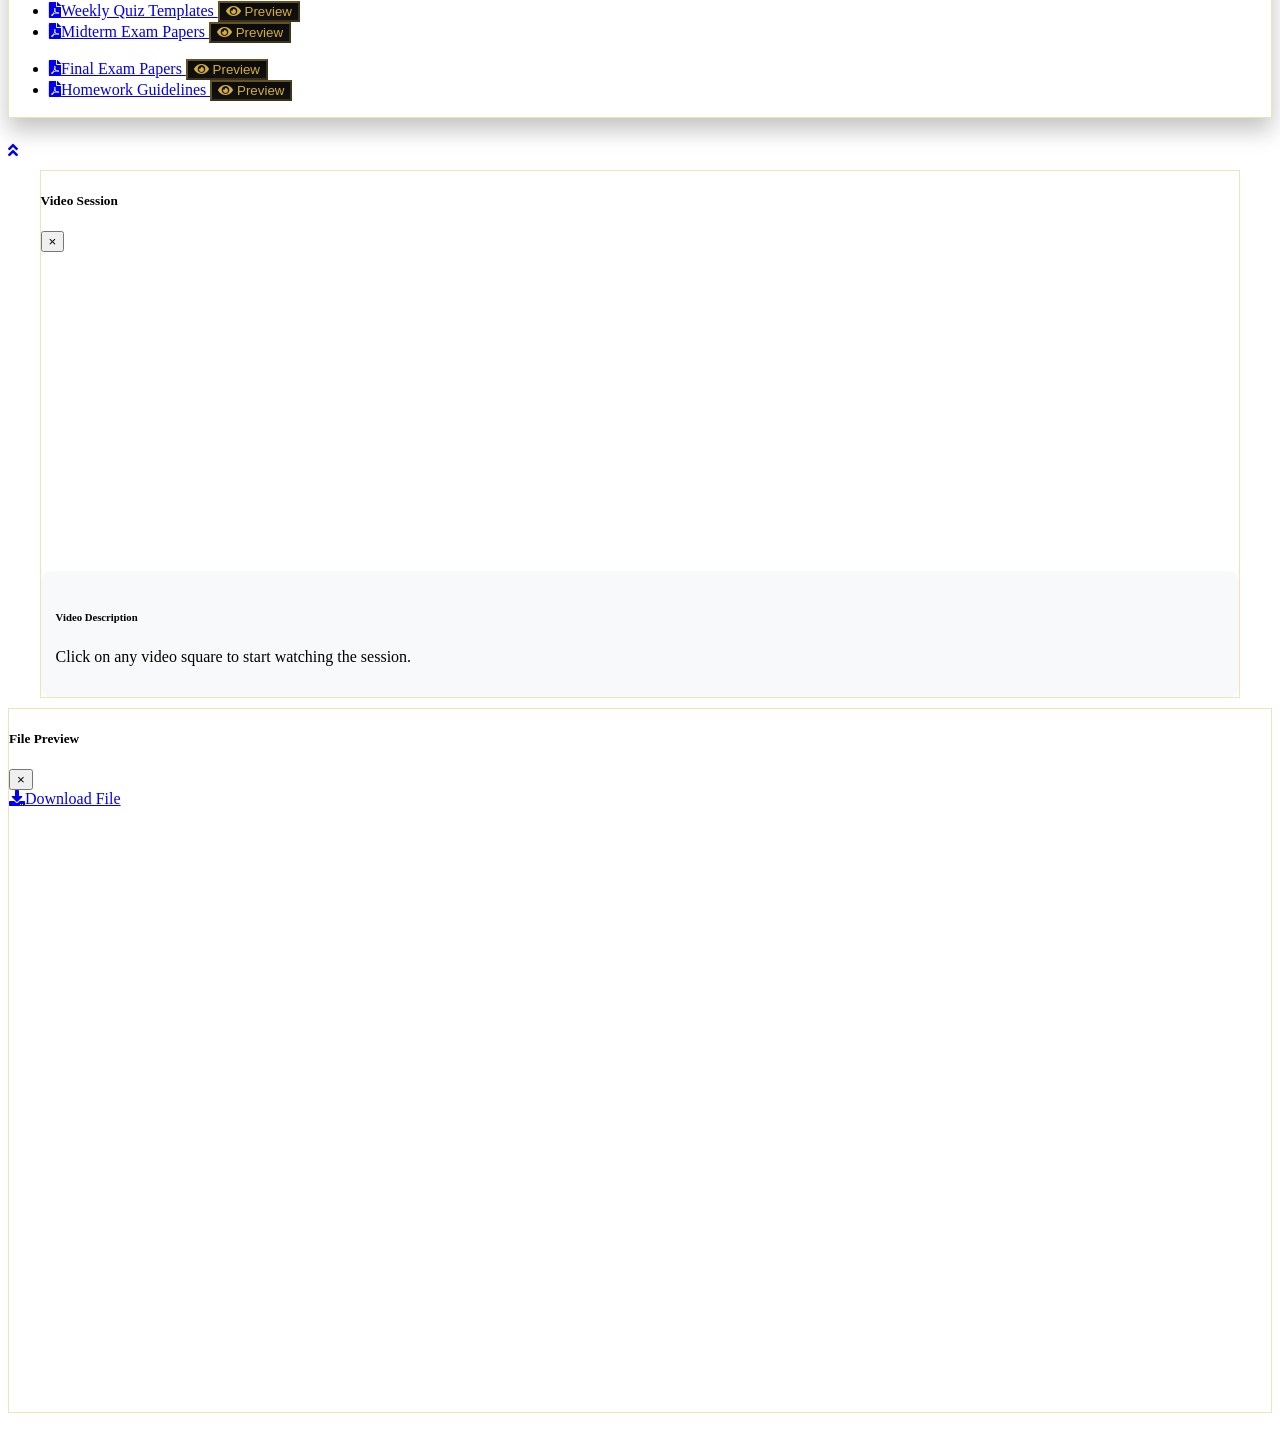
==== commit 6fcf25b4: "Add files via upload" ====
--- a/course-content-math-est-1.html
+++ b/course-content-math-est-1.html
@@ -1,4 +1,4 @@
-<!DOCTYPE html>
+﻿<!DOCTYPE html>
 <html lang="en">
 
 <head>
@@ -328,18 +328,202 @@
                 text-overflow: unset;
             }
         }
+
+        /* ===============================
+           BLACKBOOK PREMIUM THEME
+           Edit colors here
+        ================================ */
+        :root {
+            --bb-black: #0b0b0d;
+            --bb-dark: #111114;
+            --bb-deep: #151518;
+            --bb-gold: #c9a227;
+            --bb-gold-soft: #b8921f;
+            --bb-gold-muted: #d4af37;
+            --bb-white: #f1f1f1;
+            --bb-gray: #bdbdbd;
+        }
+
+        /* ===============================
+           PREMIUM NAVBAR
+        ================================ */
+        .topbar-premium {
+            background: rgba(10, 10, 16, 0.84) !important;
+            backdrop-filter: blur(10px);
+            -webkit-backdrop-filter: blur(10px);
+            border-bottom: 1px solid rgba(212, 175, 55, 0.2);
+            box-shadow: 0 8px 20px rgba(0, 0, 0, 0.25);
+        }
+
+        .premium-navbar {
+            background: rgba(12, 12, 14, 0.82) !important;
+            backdrop-filter: blur(14px);
+            -webkit-backdrop-filter: blur(14px);
+            border-bottom: 1px solid rgba(212, 175, 55, 0.28);
+            box-shadow: 0 8px 25px rgba(0, 0, 0, 0.35);
+        }
+
+        .premium-navbar .navbar-brand span,
+        .premium-navbar .nav-link,
+        .topbar-premium .text-white,
+        .topbar-premium a {
+            color: #e8e8e8 !important;
+        }
+
+        .premium-navbar .nav-link:hover,
+        .premium-navbar .nav-link.active,
+        .premium-navbar .navbar-brand:hover span,
+        .topbar-premium a:hover {
+            color: #d4af37 !important;
+        }
+
+        .premium-navbar .navbar-toggler {
+            border-color: rgba(212, 175, 55, 0.35);
+            background: rgba(255, 255, 255, 0.03);
+        }
+
+        /* ===============================
+           PREMIUM MODULE COLORS
+        ================================ */
+        .module-badge {
+            display: inline-flex;
+            align-items: center;
+            justify-content: center;
+            padding: 4px 10px;
+            border-radius: 999px;
+            font-size: 0.7rem;
+            line-height: 1;
+            letter-spacing: 0.8px;
+            font-weight: 700;
+            text-transform: uppercase;
+            border: 1px solid transparent;
+            margin-left: 10px;
+            vertical-align: middle;
+            white-space: nowrap;
+        }
+
+        .module-badge.overview {
+            background: rgba(150, 32, 32, 0.18);
+            color: #ffb3b3;
+            border-color: rgba(190, 55, 55, 0.45);
+        }
+
+        .module-badge.assignment {
+            background: rgba(28, 120, 75, 0.18);
+            color: #a8f0c6;
+            border-color: rgba(70, 180, 120, 0.45);
+        }
+
+        .module-badge.video {
+            background: rgba(212, 175, 55, 0.16);
+            color: #e6c96a;
+            border-color: rgba(212, 175, 55, 0.4);
+        }
+
+        .module-badge.quiz {
+            background: rgba(120, 80, 180, 0.18);
+            color: #d8c4ff;
+            border-color: rgba(150, 110, 220, 0.45);
+        }
+
+        .module-badge.pdf {
+            background: rgba(55, 105, 180, 0.18);
+            color: #bcd8ff;
+            border-color: rgba(80, 135, 220, 0.45);
+        }
+
+        /* ===============================
+           EYE COMFORT SETTINGS
+        ================================ */
+        .video-square {
+            background: linear-gradient(180deg, var(--bb-black) 0%, var(--bb-dark) 100%);
+            color: var(--bb-white);
+            border: 1px solid rgba(212,175,55,0.35);
+            box-shadow: none;
+            backdrop-filter: blur(6px);
+            line-height: 1.52;
+        }
+
+        .video-square:hover {
+            box-shadow: 0 0 10px rgba(201,162,39,0.15);
+        }
+
+        .video-square h6,
+        .video-square small {
+            color: var(--bb-white);
+        }
+
+        .video-icon {
+            color: var(--bb-gold-muted);
+        }
+
+        .card {
+            background: rgba(255,255,255,0.02);
+            border: 1px solid rgba(212,175,55,0.35);
+            box-shadow: 0 12px 22px rgba(0, 0, 0, 0.24);
+            backdrop-filter: blur(6px);
+            margin-bottom: 1.5rem !important;
+            transition: transform 0.25s ease, box-shadow 0.25s ease, border-color 0.25s ease;
+        }
+
+        .card:hover {
+            transform: translateY(-3px);
+            border-color: rgba(212, 175, 55, 0.48);
+            box-shadow: 0 16px 30px rgba(0, 0, 0, 0.32);
+        }
+
+        .card-header {
+            background: rgba(11, 11, 14, 0.9) !important;
+            color: var(--bb-white) !important;
+            border-bottom: 1px solid rgba(212,175,55,0.3);
+        }
+
+        .card-header h4,
+        .card-header h5 {
+            display: flex;
+            align-items: center;
+            justify-content: space-between;
+            gap: 10px;
+            flex-wrap: wrap;
+        }
+
+        .btn-outline-primary {
+            color: var(--bb-gold-muted);
+            border-color: rgba(212,175,55,0.42);
+            background: linear-gradient(180deg, var(--bb-black) 0%, var(--bb-dark) 100%);
+        }
+
+        .btn-outline-primary:hover {
+            color: #050505;
+            background: var(--bb-gold-muted);
+            border-color: var(--bb-gold-muted);
+            box-shadow: 0 0 10px rgba(201,162,39,0.15);
+        }
+
+        .modal-content {
+            border: 1px solid rgba(212,175,55,0.35);
+            backdrop-filter: blur(6px);
+        }
+
+        @media (max-width: 576px) {
+            .module-badge {
+                font-size: 0.65rem;
+                padding: 4px 8px;
+                margin-left: 0;
+            }
+        }
     </style>
 </head>
 
 <body>
     <!-- Topbar Start -->
-    <div class="container-fluid bg-dark">
+    <div class="container-fluid bg-dark topbar-premium">
         <div class="row py-2 px-lg-5">
             <div class="col-lg-6 text-center text-lg-left mb-2 mb-lg-0">
                 <div class="d-inline-flex align-items-center text-white">
-                    <small><i class="fa fa-phone-alt mr-2"></i>+201034084332</small>
+                    <small><a href="tel:+201034084332"><i class="fa fa-phone-alt mr-2"></i>+201034084332</a></small>
                     <small class="px-3">|</small>
-                    <small><i class="fa fa-envelope mr-2"></i>+201044550893</small>
+                    <small><a href="tel:+201044550893"><i class="fa fa-envelope mr-2"></i>+201044550893</a></small>
                 </div>
             </div>
             <div class="col-lg-6 text-center text-lg-right">
@@ -367,37 +551,22 @@
 
     <!-- Navbar Start -->
     <div class="container-fluid p-0">
-        <nav class="navbar navbar-expand-lg bg-white navbar-light py-2 py-lg-3 px-3 px-lg-5">
+        <nav class="navbar premium-navbar navbar-expand-lg navbar-dark py-2 py-lg-3 px-3 px-lg-5">
             <a href="index.html" class="navbar-brand d-flex align-items-center">
-                <img src="img/prime-team-logo.png" alt="Prime Team Platform" class="mr-2" style="height: 64px; width: 64px; border-radius: 50%; object-fit: cover;" onerror="this.style.display='none'">
-                <span class="text-primary font-weight-bold" style="font-family: 'Jost', sans-serif; font-size: 28px; text-transform: uppercase; line-height: 1;">Prime Team Platform</span>
+                <img src="img/logoz.png" alt="BLACKBOOK" class="mr-2" style="height: 82px; width: 82px; border-radius: 50%; object-fit: cover; transform: translateY(-3px);" onerror="this.style.display='none'">
+                <span class="font-weight-bold" style="font-family: 'Jost', sans-serif; font-size: 31px; text-transform: uppercase; line-height: 1; margin-left: -7px; display: inline-flex; align-items: center;">BLACKBOOK WEBSITE</span>
             </a>
             <button type="button" class="navbar-toggler" data-toggle="collapse" data-target="#navbarCollapse">
                 <span class="navbar-toggler-icon"></span>
             </button>
             <div class="collapse navbar-collapse justify-content-between px-lg-3" id="navbarCollapse">
                 <div class="navbar-nav mx-auto py-0">
-                    <a href="index.html" class="nav-item nav-link">Back to Home</a>
+                    <a href="index.html" class="nav-item nav-link active">Back to Home</a>
                 </div>
             </div>
         </nav>
     </div>
     <!-- Navbar End -->
-
-    <!-- Header Start -->
-    <div class="jumbotron jumbotron-fluid page-header position-relative overlay-bottom" style="margin-bottom: 30px;">
-        <div class="container text-center py-5">
-            <h1 class="text-white display-1">Math Course EST 1</h1>
-            <div class="d-inline-flex text-white mb-5">
-                <p class="m-0 text-uppercase"><a class="text-white" href="index.html">Home</a></p>
-                <i class="fa fa-angle-double-right pt-1 px-3"></i>
-                <p class="m-0 text-uppercase"><a class="text-white" href="course.html">Courses</a></p>
-                <i class="fa fa-angle-double-right pt-1 px-3"></i>
-                <p class="m-0 text-uppercase">Math EST 1 Content</p>
-            </div>
-        </div>
-    </div>
-    <!-- Header End -->
 
     <!-- Course Content Start -->
     <div class="container-fluid py-5">
@@ -415,8 +584,8 @@
                     <!-- Collapsible Sidebar -->
                     <div class="collapse d-lg-block" id="sidebarCollapse">
                         <div class="card mb-4">
-                            <div class="card-header bg-primary text-white">
-                                <h5 class="mb-0"><i class="fa fa-list mr-2"></i>Course Modules</h5>
+                            <div class="card-header">
+                                <h5 class="mb-0"><span><i class="fa fa-list mr-2"></i>Course Modules</span><span class="module-badge video">Lessons</span></h5>
                             </div>
                             <div class="list-group list-group-flush">
                                 <a href="#module1" class="list-group-item list-group-item-action">Module 1: Algebra Fundamentals</a>
@@ -429,8 +598,8 @@
                         </div>
                         
                         <div class="card mb-4">
-                            <div class="card-header bg-success text-white">
-                                <h5 class="mb-0"><i class="fa fa-tasks mr-2"></i>Assignments</h5>
+                            <div class="card-header">
+                                <h5 class="mb-0"><span><i class="fa fa-tasks mr-2"></i>Assignments</span><span class="module-badge assignment">Assignment</span></h5>
                             </div>
                             <div class="card-body">
                                 <ul class="list-unstyled mb-0">
@@ -449,8 +618,8 @@
                 <div class="col-lg-9 col-md-12">
                     <!-- Course Overview -->
                     <div class="card mb-4">
-                        <div class="card-header bg-primary text-white">
-                            <h4 class="mb-0"><i class="fa fa-info-circle mr-2"></i>Course Overview</h4>
+                        <div class="card-header">
+                            <h4 class="mb-0"><span><i class="fa fa-info-circle mr-2"></i>Course Overview</span><span class="module-badge overview">Overview</span></h4>
                         </div>
                         <div class="card-body">
                             <p class="lead">Welcome to Math Course EST 1, designed specifically for American Diploma students. This comprehensive course covers essential mathematical concepts that form the foundation for advanced studies.</p>
@@ -476,8 +645,8 @@
 
                     <!-- Module 1 -->
                     <div id="module1" class="card mb-4">
-                        <div class="card-header bg-secondary text-white">
-                            <h4 class="mb-0">Module 1: Algebra Fundamentals</h4>
+                        <div class="card-header">
+                            <h4 class="mb-0"><span>Module 1: Algebra Fundamentals</span><span class="module-badge video">Lesson</span></h4>
                         </div>
                         <div class="card-body">
                             <h5>Video Sessions</h5>
@@ -560,8 +729,8 @@
 
                     <!-- Module 2 -->
                     <div id="module2" class="card mb-4">
-                        <div class="card-header bg-secondary text-white">
-                            <h4 class="mb-0">Module 2: Functions & Graphs</h4>
+                        <div class="card-header">
+                            <h4 class="mb-0"><span>Module 2: Functions & Graphs</span><span class="module-badge video">Lesson</span></h4>
                         </div>
                         <div class="card-body">
                             <h5>Video Sessions</h5>
@@ -644,8 +813,8 @@
 
                     <!-- Module 3 -->
                     <div id="module3" class="card mb-4">
-                        <div class="card-header bg-secondary text-white">
-                            <h4 class="mb-0">Module 3: Trigonometry</h4>
+                        <div class="card-header">
+                            <h4 class="mb-0"><span>Module 3: Trigonometry</span><span class="module-badge video">Lesson</span></h4>
                         </div>
                         <div class="card-body">
                             <h5>Video Sessions</h5>
@@ -728,8 +897,8 @@
 
                     <!-- Module 4 -->
                     <div id="module4" class="card mb-4">
-                        <div class="card-header bg-secondary text-white">
-                            <h4 class="mb-0">Module 4: Statistics & Probability</h4>
+                        <div class="card-header">
+                            <h4 class="mb-0"><span>Module 4: Statistics & Probability</span><span class="module-badge video">Lesson</span></h4>
                         </div>
                         <div class="card-body">
                             <h5>Video Sessions</h5>
@@ -812,8 +981,8 @@
 
                     <!-- Module 5 -->
                     <div id="module5" class="card mb-4">
-                        <div class="card-header bg-secondary text-white">
-                            <h4 class="mb-0">Module 5: Geometry</h4>
+                        <div class="card-header">
+                            <h4 class="mb-0"><span>Module 5: Geometry</span><span class="module-badge video">Lesson</span></h4>
                         </div>
                         <div class="card-body">
                             <h5>Video Sessions</h5>
@@ -896,8 +1065,8 @@
 
                     <!-- Module 6 -->
                     <div id="module6" class="card mb-4">
-                        <div class="card-header bg-secondary text-white">
-                            <h4 class="mb-0">Module 6: Calculus Basics</h4>
+                        <div class="card-header">
+                            <h4 class="mb-0"><span>Module 6: Calculus Basics</span><span class="module-badge video">Lesson</span></h4>
                         </div>
                         <div class="card-body">
                             <h5>Video Sessions</h5>
@@ -980,8 +1149,8 @@
 
                     <!-- Assessment Section -->
                     <div class="card mb-4">
-                        <div class="card-header bg-warning text-dark">
-                            <h4 class="mb-0"><i class="fa fa-clipboard-check mr-2"></i>Assessments & Grading</h4>
+                        <div class="card-header">
+                            <h4 class="mb-0"><span><i class="fa fa-clipboard-check mr-2"></i>Assessments & Grading</span><span class="module-badge quiz">Quiz / Exam</span></h4>
                         </div>
                         <div class="card-body">
                             <div class="row">
@@ -1008,7 +1177,7 @@
                             
                             <!-- Assessment Materials Section -->
                             <div class="mt-4">
-                                <h6><i class="fa fa-download mr-2 text-primary"></i>Assessment Materials</h6>
+                                <h6 class="d-flex align-items-center justify-content-between flex-wrap"><span><i class="fa fa-download mr-2 text-primary"></i>Assessment Materials</span><span class="module-badge pdf">PDF / Materials</span></h6>
                                 <div class="row">
                                     <div class="col-md-6">
                                         <ul class="list-unstyled mb-0">
@@ -1297,3 +1466,4 @@
 </body>
 
 </html>
+
